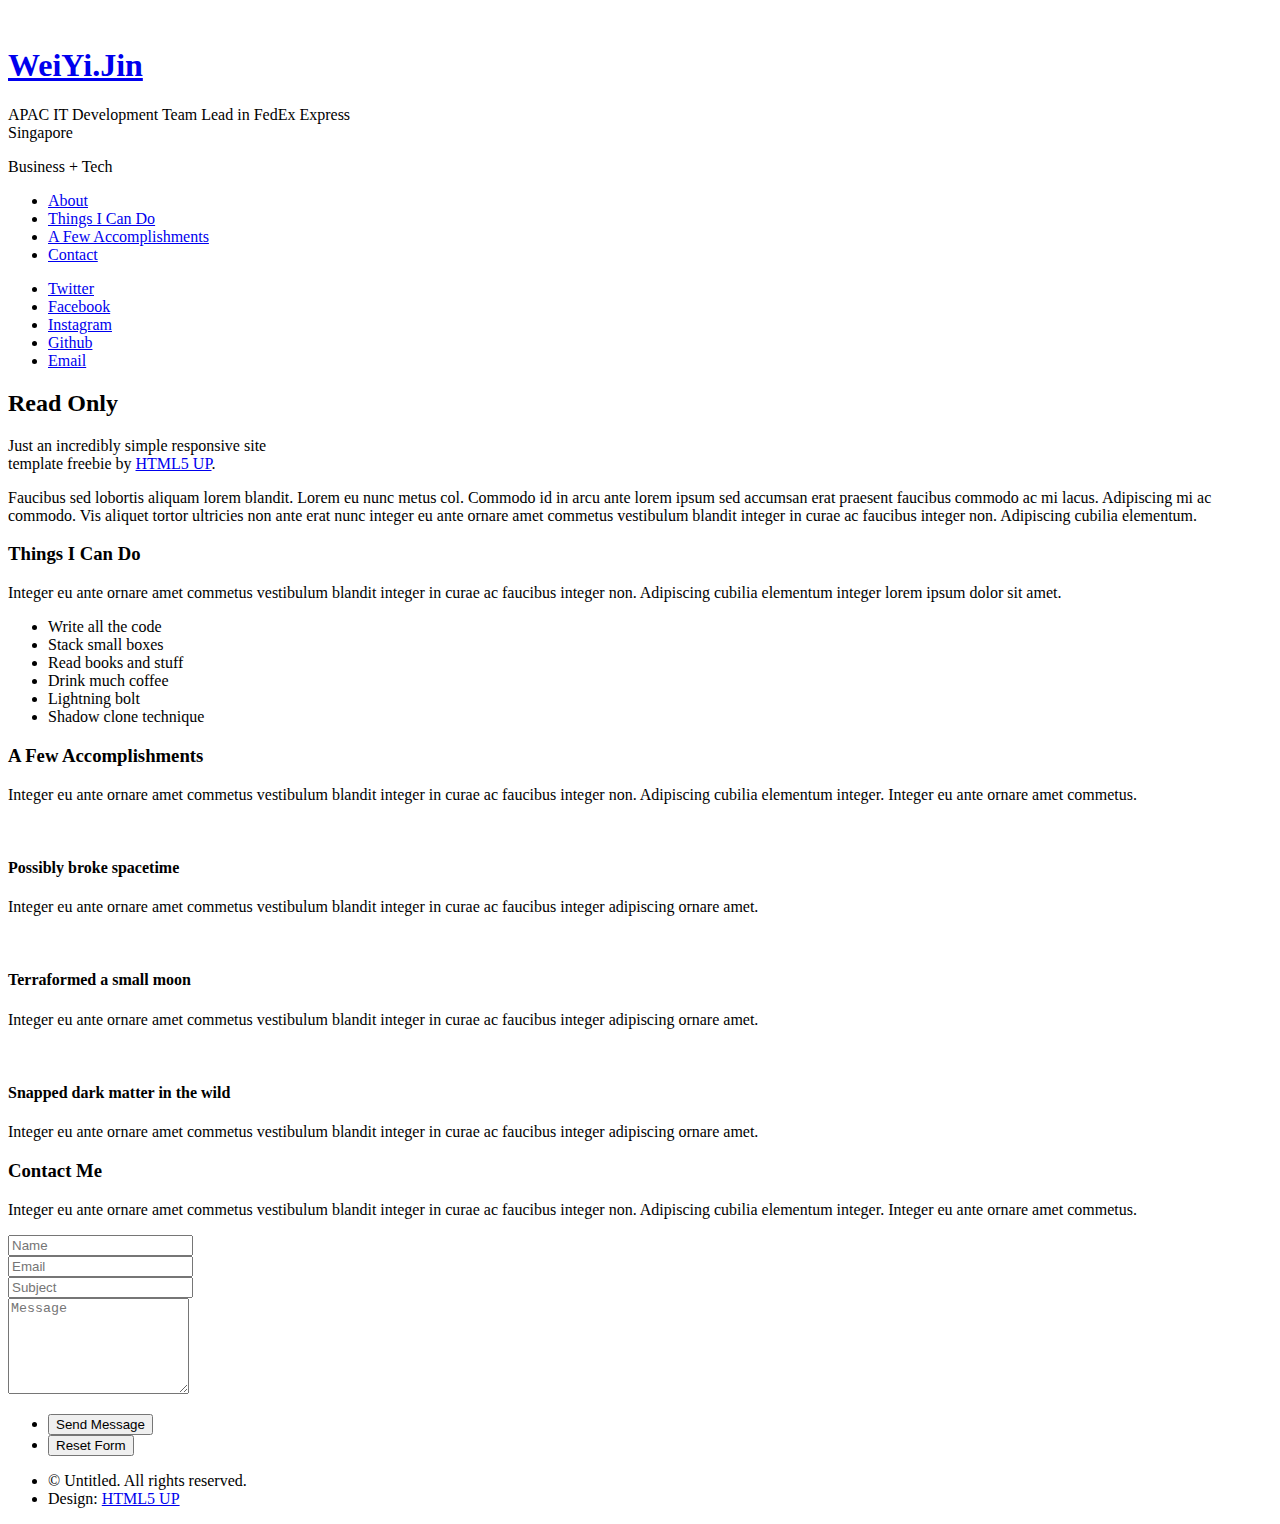
==== index.html @ a60b7b6d "update" ====
<!DOCTYPE HTML>
<!--
	Read Only by HTML5 UP
	html5up.net | @n33co
	Free for personal and commercial use under the CCA 3.0 license (html5up.net/license)
-->
<html>
	<head>
		<title>Read Only by HTML5 UP</title>
		<meta http-equiv="content-type" content="text/html; charset=utf-8" />
		<meta name="description" content="" />
		<meta name="keywords" content="" />
		<!--[if lte IE 8]><script src="css/ie/html5shiv.js"></script><![endif]-->
		<script src="js/jquery.min.js"></script>
		<script src="js/jquery.scrollzer.min.js"></script>
		<script src="js/jquery.scrolly.min.js"></script>
		<script src="js/skel.min.js"></script>
		<script src="js/skel-layers.min.js"></script>
		<script src="js/init.js"></script>
		<noscript>
			 <link rel="stylesheet" href="css/animate.css" />
			<link rel="stylesheet" href="css/skel.css" />
			<link rel="stylesheet" href="css/style.css" />
			<link rel="stylesheet" href="css/style-xlarge.css" />
			 
		</noscript>
		<!--[if lte IE 8]><link rel="stylesheet" href="css/ie/v8.css" /><![endif]-->
	</head>
	<body>
		<div id="wrapper">

			<!-- Header -->
				<section id="header" class="skel-layers-fixed">
					<header>
						<span class="image avatar"><img src="images/avatar.jpg" alt="" /></span>
						<h1 id="logo"><a href="#">WeiYi.Jin</a></h1>
						<p>APAC IT Development Team Lead in FedEx Express<br />
						Singapore</p>
						<p>Business + Tech </p>
					</header>
					<nav id="nav">
						<ul>
							<li><a href="#one" class="active">About</a></li>
							<li><a href="#two">Things I Can Do</a></li>
							<li><a href="#three">A Few Accomplishments</a></li>
							<li><a href="#four">Contact</a></li>
						</ul>
					</nav>
					<footer>
						<ul class="icons">
							<li><a href="#" class="icon fa-twitter"><span class="label">Twitter</span></a></li>
							<li><a href="#" class="icon fa-facebook"><span class="label">Facebook</span></a></li>
							<li><a href="#" class="icon fa-instagram"><span class="label">Instagram</span></a></li>
							<li><a href="#" class="icon fa-github"><span class="label">Github</span></a></li>
							<li><a href="#" class="icon fa-envelope"><span class="label">Email</span></a></li>
						</ul>
					</footer>
				</section>

			<!-- Main -->
				<div id="main">

					<!-- One -->
						<section id="one" class="fadeInUp animated ">
							<div class="container">
								<header class="major">
									<h2 >Read Only</h2>
									<p>Just an incredibly simple responsive site<br />
									template freebie by <a href="http://html5up.net">HTML5 UP</a>.</p>
								</header>
								<p>Faucibus sed lobortis aliquam lorem blandit. Lorem eu nunc metus col. Commodo id in arcu ante lorem ipsum sed accumsan erat praesent faucibus commodo ac mi lacus. Adipiscing mi ac commodo. Vis aliquet tortor ultricies non ante erat nunc integer eu ante ornare amet commetus vestibulum blandit integer in curae ac faucibus integer non. Adipiscing cubilia elementum.</p>
							</div>
						</section>

					<!-- Two -->
						<section id="two">
							<div class="container">
								<h3>Things I Can Do</h3>
								<p>Integer eu ante ornare amet commetus vestibulum blandit integer in curae ac faucibus integer non. Adipiscing cubilia elementum integer lorem ipsum dolor sit amet.</p>
								<ul class="feature-icons">
									<li class="fa-code">Write all the code</li>
									<li class="fa-cubes">Stack small boxes</li>
									<li class="fa-book">Read books and stuff</li>
									<li class="fa-coffee">Drink much coffee</li>
									<li class="fa-bolt">Lightning bolt</li>
									<li class="fa-users">Shadow clone technique</li>
								</ul>
							</div>
						</section>

					<!-- Three -->
						<section id="three">
							<div class="container">
								<h3>A Few Accomplishments</h3>
								<p>Integer eu ante ornare amet commetus vestibulum blandit integer in curae ac faucibus integer non. Adipiscing cubilia elementum integer. Integer eu ante ornare amet commetus.</p>
								<div class="features">
									<article>
										<a href="#" class="image"><img src="images/pic01.jpg" alt="" /></a>
										<div class="inner">
											<h4>Possibly broke spacetime</h4>
											<p>Integer eu ante ornare amet commetus vestibulum blandit integer in curae ac faucibus integer adipiscing ornare amet.</p>
										</div>
									</article>
									<article>
										<a href="#" class="image"><img src="images/pic02.jpg" alt="" /></a>
										<div class="inner">
											<h4>Terraformed a small moon</h4>
											<p>Integer eu ante ornare amet commetus vestibulum blandit integer in curae ac faucibus integer adipiscing ornare amet.</p>
										</div>
									</article>
									<article>
										<a href="#" class="image"><img src="images/pic03.jpg" alt="" /></a>
										<div class="inner">
											<h4>Snapped dark matter in the wild</h4>
											<p>Integer eu ante ornare amet commetus vestibulum blandit integer in curae ac faucibus integer adipiscing ornare amet.</p>
										</div>
									</article>
								</div>
							</div>
						</section>

					<!-- Four -->
						<section id="four">
							<div class="container">
								<h3>Contact Me</h3>
								<p>Integer eu ante ornare amet commetus vestibulum blandit integer in curae ac faucibus integer non. Adipiscing cubilia elementum integer. Integer eu ante ornare amet commetus.</p>
								<form method="post" action="#">
									<div class="row uniform">
										<div class="6u 12u(xsmall)"><input type="text" name="name" id="name" placeholder="Name" /></div>
										<div class="6u 12u(xsmall)"><input type="email" name="email" id="email" placeholder="Email" /></div>
									</div>
									<div class="row uniform">
										<div class="12u"><input type="text" name="subject" id="subject" placeholder="Subject" /></div>
									</div>
									<div class="row uniform">
										<div class="12u"><textarea name="message" id="message" placeholder="Message" rows="6"></textarea></div>
									</div>
									<div class="row uniform">
										<div class="12u">
											<ul class="actions">
												<li><input type="submit" class="special" value="Send Message" /></li>
												<li><input type="reset" value="Reset Form" /></li>
											</ul>
										</div>
									</div>
								</form>
							</div>
						</section>

					<!-- Five -->
					<!--
						<section id="five">
							<div class="container">
								<h3>Elements</h3>

								<section>
									<h4>Text</h4>
									<p>This is <b>bold</b> and this is <strong>strong</strong>. This is <i>italic</i> and this is <em>emphasized</em>.
									This is <sup>superscript</sup> text and this is <sub>subscript</sub> text.
									This is <u>underlined</u> and this is code: <code>for (;;) { ... }</code>. Finally, <a href="#">this is a link</a>.</p>
									<hr />
									<header>
										<h4>Heading with a Subtitle</h4>
										<p>Lorem ipsum dolor sit amet nullam id egestas urna aliquam</p>
									</header>
									<p>Nunc lacinia ante nunc ac lobortis. Interdum adipiscing gravida odio porttitor sem non mi integer non faucibus ornare mi ut ante amet placerat aliquet. Volutpat eu sed ante lacinia sapien lorem accumsan varius montes viverra nibh in adipiscing blandit tempus accumsan.</p>
									<header>
										<h5>Heading with a Subtitle</h5>
										<p>Lorem ipsum dolor sit amet nullam id egestas urna aliquam</p>
									</header>
									<p>Nunc lacinia ante nunc ac lobortis. Interdum adipiscing gravida odio porttitor sem non mi integer non faucibus ornare mi ut ante amet placerat aliquet. Volutpat eu sed ante lacinia sapien lorem accumsan varius montes viverra nibh in adipiscing blandit tempus accumsan.</p>
									<hr />
									<h2>Heading Level 2</h2>
									<h3>Heading Level 3</h3>
									<h4>Heading Level 4</h4>
									<h5>Heading Level 5</h5>
									<h6>Heading Level 6</h6>
									<hr />
									<h5>Blockquote</h5>
									<blockquote>Fringilla nisl. Donec accumsan interdum nisi, quis tincidunt felis sagittis eget tempus euismod. Vestibulum ante ipsum primis in faucibus vestibulum. Blandit adipiscing eu felis iaculis volutpat ac adipiscing accumsan faucibus. Vestibulum ante ipsum primis in faucibus lorem ipsum dolor sit amet nullam adipiscing eu felis.</blockquote>
									<h5>Preformatted</h5>
									<pre><code>i = 0;

while (!deck.isInOrder()) {
    print 'Iteration ' + i;
    deck.shuffle();
    i++;
}

print 'It took ' + i + ' iterations to sort the deck.';</code></pre>
								</section>

								<section>
									<h4>Lists</h4>
									<div class="row">
										<div class="6u 12u(xsmall)">
											<h5>Unordered</h5>
											<ul>
												<li>Dolor pulvinar etiam magna etiam.</li>
												<li>Sagittis adipiscing lorem eleifend.</li>
												<li>Felis enim feugiat dolore viverra.</li>
											</ul>
											<h5>Alternate</h5>
											<ul class="alt">
												<li>Dolor pulvinar etiam magna etiam.</li>
												<li>Sagittis adipiscing lorem eleifend.</li>
												<li>Felis enim feugiat dolore viverra.</li>
											</ul>
										</div>
										<div class="6u 12u(xsmall)">
											<h5>Ordered</h5>
											<ol>
												<li>Dolor pulvinar etiam magna etiam.</li>
												<li>Etiam vel felis at lorem sed viverra.</li>
												<li>Felis enim feugiat dolore viverra.</li>
												<li>Dolor pulvinar etiam magna etiam.</li>
												<li>Etiam vel felis at lorem sed viverra.</li>
												<li>Felis enim feugiat dolore viverra.</li>
											</ol>
											<h5>Icons</h5>
											<ul class="icons">
												<li><a href="#" class="icon fa-twitter"><span class="label">Twitter</span></a></li>
												<li><a href="#" class="icon fa-facebook"><span class="label">Facebook</span></a></li>
												<li><a href="#" class="icon fa-instagram"><span class="label">Instagram</span></a></li>
												<li><a href="#" class="icon fa-github"><span class="label">Github</span></a></li>
												<li><a href="#" class="icon fa-dribbble"><span class="label">Dribbble</span></a></li>
												<li><a href="#" class="icon fa-tumblr"><span class="label">Tumblr</span></a></li>
											</ul>
										</div>
									</div>
									<h5>Actions</h5>
									<ul class="actions">
										<li><a href="#" class="button special">Default</a></li>
										<li><a href="#" class="button">Default</a></li>
										<li><a href="#" class="button alt">Default</a></li>
									</ul>
									<ul class="actions small">
										<li><a href="#" class="button special small">Small</a></li>
										<li><a href="#" class="button small">Small</a></li>
										<li><a href="#" class="button alt small">Small</a></li>
									</ul>
									<div class="row">
										<div class="3u 6u(medium) 12u$(xsmall)">
											<ul class="actions vertical">
												<li><a href="#" class="button special">Default</a></li>
												<li><a href="#" class="button">Default</a></li>
												<li><a href="#" class="button alt">Default</a></li>
											</ul>
										</div>
										<div class="3u 6u$(medium) 12u$(xsmall)">
											<ul class="actions vertical small">
												<li><a href="#" class="button special small">Small</a></li>
												<li><a href="#" class="button small">Small</a></li>
												<li><a href="#" class="button alt small">Small</a></li>
											</ul>
										</div>
										<div class="3u 6u(medium) 12u$(xsmall)">
											<ul class="actions vertical">
												<li><a href="#" class="button special fit">Default</a></li>
												<li><a href="#" class="button fit">Default</a></li>
												<li><a href="#" class="button alt fit">Default</a></li>
											</ul>
										</div>
										<div class="3u 6u$(medium) 12u$(xsmall)">
											<ul class="actions vertical small">
												<li><a href="#" class="button special small fit">Small</a></li>
												<li><a href="#" class="button small fit">Small</a></li>
												<li><a href="#" class="button alt small fit">Small</a></li>
											</ul>
										</div>
									</div>
								</section>

								<section>
									<h4>Table</h4>
									<h5>Default</h5>
									<div class="table-wrapper">
										<table>
											<thead>
												<tr>
													<th>Name</th>
													<th>Description</th>
													<th>Price</th>
												</tr>
											</thead>
											<tbody>
												<tr>
													<td>Item One</td>
													<td>Ante turpis integer aliquet porttitor.</td>
													<td>29.99</td>
												</tr>
												<tr>
													<td>Item Two</td>
													<td>Vis ac commodo adipiscing arcu aliquet.</td>
													<td>19.99</td>
												</tr>
												<tr>
													<td>Item Three</td>
													<td> Morbi faucibus arcu accumsan lorem.</td>
													<td>29.99</td>
												</tr>
												<tr>
													<td>Item Four</td>
													<td>Vitae integer tempus condimentum.</td>
													<td>19.99</td>
												</tr>
												<tr>
													<td>Item Five</td>
													<td>Ante turpis integer aliquet porttitor.</td>
													<td>29.99</td>
												</tr>
											</tbody>
											<tfoot>
												<tr>
													<td colspan="2"></td>
													<td>100.00</td>
												</tr>
											</tfoot>
										</table>
									</div>

									<h5>Alternate</h5>
									<div class="table-wrapper">
										<table class="alt">
											<thead>
												<tr>
													<th>Name</th>
													<th>Description</th>
													<th>Price</th>
												</tr>
											</thead>
											<tbody>
												<tr>
													<td>Item One</td>
													<td>Ante turpis integer aliquet porttitor.</td>
													<td>29.99</td>
												</tr>
												<tr>
													<td>Item Two</td>
													<td>Vis ac commodo adipiscing arcu aliquet.</td>
													<td>19.99</td>
												</tr>
												<tr>
													<td>Item Three</td>
													<td> Morbi faucibus arcu accumsan lorem.</td>
													<td>29.99</td>
												</tr>
												<tr>
													<td>Item Four</td>
													<td>Vitae integer tempus condimentum.</td>
													<td>19.99</td>
												</tr>
												<tr>
													<td>Item Five</td>
													<td>Ante turpis integer aliquet porttitor.</td>
													<td>29.99</td>
												</tr>
											</tbody>
											<tfoot>
												<tr>
													<td colspan="2"></td>
													<td>100.00</td>
												</tr>
											</tfoot>
										</table>
									</div>
								</section>

								<section>
									<h4>Buttons</h4>
									<ul class="actions">
										<li><a href="#" class="button special">Special</a></li>
										<li><a href="#" class="button">Default</a></li>
										<li><a href="#" class="button alt">Alternate</a></li>
									</ul>
									<ul class="actions">
										<li><a href="#" class="button special big">Big</a></li>
										<li><a href="#" class="button">Default</a></li>
										<li><a href="#" class="button alt small">Small</a></li>
									</ul>
									<ul class="actions fit">
										<li><a href="#" class="button special fit">Fit</a></li>
										<li><a href="#" class="button fit">Fit</a></li>
										<li><a href="#" class="button alt fit">Fit</a></li>
									</ul>
									<ul class="actions fit small">
										<li><a href="#" class="button special fit small">Fit + Small</a></li>
										<li><a href="#" class="button fit small">Fit + Small</a></li>
										<li><a href="#" class="button alt fit small">Fit + Small</a></li>
									</ul>
									<ul class="actions">
										<li><a href="#" class="button special icon fa-download">Icon</a></li>
										<li><a href="#" class="button icon fa-download">Icon</a></li>
										<li><a href="#" class="button alt icon fa-check">Icon</a></li>
									</ul>
									<ul class="actions">
										<li><span class="button special disabled">Special</span></li>
										<li><span class="button disabled">Default</span></li>
										<li><span class="button alt disabled">Alternate</span></li>
									</ul>
								</section>

								<section>
									<h4>Form</h4>
									<form method="post" action="#">
										<div class="row uniform">
											<div class="6u 12u(xsmall)">
												<input type="text" name="demo-name" id="demo-name" value="" placeholder="Name" />
											</div>
											<div class="6u 12u(xsmall)">
												<input type="email" name="demo-email" id="demo-email" value="" placeholder="Email" />
											</div>
										</div>
										<div class="row uniform">
											<div class="12u">
												<div class="select-wrapper">
													<select name="demo-category" id="demo-category">
														<option value="">- Category -</option>
														<option value="1">Manufacturing</option>
														<option value="1">Shipping</option>
														<option value="1">Administration</option>
														<option value="1">Human Resources</option>
													</select>
												</div>
											</div>
										</div>
										<div class="row uniform">
											<div class="4u 12u(medium)">
												<input type="radio" id="demo-priority-low" name="demo-priority" checked>
												<label for="demo-priority-low">Low Priority</label>
											</div>
											<div class="4u 12u(medium)">
												<input type="radio" id="demo-priority-normal" name="demo-priority">
												<label for="demo-priority-normal">Normal Priority</label>
											</div>
											<div class="4u 12u(medium)">
												<input type="radio" id="demo-priority-high" name="demo-priority">
												<label for="demo-priority-high">High Priority</label>
											</div>
										</div>
										<div class="row uniform">
											<div class="6u 12u(medium)">
												<input type="checkbox" id="demo-copy" name="demo-copy">
												<label for="demo-copy">Email me a copy of this message</label>
											</div>
											<div class="6u 12u(medium)">
												<input type="checkbox" id="demo-human" name="demo-human" checked>
												<label for="demo-human">I am a human and not a robot</label>
											</div>
										</div>
										<div class="row uniform">
											<div class="12u">
												<textarea name="demo-message" id="demo-message" placeholder="Enter your message" rows="6"></textarea>
											</div>
										</div>
										<div class="row uniform">
											<div class="12u">
												<ul class="actions">
													<li><input type="submit" value="Send Message" /></li>
													<li><input type="reset" value="Reset" class="alt" /></li>
												</ul>
											</div>
										</div>
									</form>
								</section>

								<section>
									<h4>Image</h4>
									<h5>Fit</h5>
									<span class="image fit"><img  src="images/banner.jpg" alt="" /></span>
									<div class="box alt">
										<div class="row 50% uniform">
											<div class="4u"><span class="image fit"><img src="images/pic01.jpg" alt="" /></span></div>
											<div class="4u"><span class="image fit"><img src="images/pic02.jpg" alt="" /></span></div>
											<div class="4u"><span class="image fit"><img src="images/pic03.jpg" alt="" /></span></div>
										</div>
										<div class="row 50% uniform">
											<div class="4u"><span class="image fit"><img src="images/pic02.jpg" alt="" /></span></div>
											<div class="4u"><span class="image fit"><img src="images/pic03.jpg" alt="" /></span></div>
											<div class="4u"><span class="image fit"><img src="images/pic01.jpg" alt="" /></span></div>
										</div>
										<div class="row 50% uniform">
											<div class="4u"><span class="image fit"><img src="images/pic03.jpg" alt="" /></span></div>
											<div class="4u"><span class="image fit"><img src="images/pic01.jpg" alt="" /></span></div>
											<div class="4u"><span class="image fit"><img src="images/pic02.jpg" alt="" /></span></div>
										</div>
									</div>
									<h5>Left &amp; Right</h5>
									<p><span class="image left"><img src="images/avatar.jpg" alt="" /></span>Fringilla nisl. Donec accumsan interdum nisi, quis tincidunt felis sagittis eget. tempus euismod. Vestibulum ante ipsum primis in faucibus vestibulum. Blandit adipiscing eu felis iaculis volutpat ac adipiscing accumsan eu faucibus. Integer ac pellentesque praesent tincidunt felis sagittis eget. tempus euismod. Vestibulum ante ipsum primis in faucibus vestibulum. Blandit adipiscing eu felis iaculis volutpat ac adipiscing accumsan eu faucibus. Integer ac pellentesque praesent. Donec accumsan interdum nisi, quis tincidunt felis sagittis eget. tempus euismod. Vestibulum ante ipsum primis in faucibus vestibulum. Blandit adipiscing eu felis iaculis volutpat ac adipiscing accumsan eu faucibus. Integer ac pellentesque praesent tincidunt felis sagittis eget. tempus euismod. Vestibulum ante ipsum primis in faucibus vestibulum. Blandit adipiscing eu felis iaculis volutpat ac adipiscing accumsan eu faucibus. Integer ac pellentesque praesent.</p>
									<p><span class="image right"><img src="images/avatar.jpg" alt="" /></span>Fringilla nisl. Donec accumsan interdum nisi, quis tincidunt felis sagittis eget. tempus euismod. Vestibulum ante ipsum primis in faucibus vestibulum. Blandit adipiscing eu felis iaculis volutpat ac adipiscing accumsan eu faucibus. Integer ac pellentesque praesent tincidunt felis sagittis eget. tempus euismod. Vestibulum ante ipsum primis in faucibus vestibulum. Blandit adipiscing eu felis iaculis volutpat ac adipiscing accumsan eu faucibus. Integer ac pellentesque praesent. Donec accumsan interdum nisi, quis tincidunt felis sagittis eget. tempus euismod. Vestibulum ante ipsum primis in faucibus vestibulum. Blandit adipiscing eu felis iaculis volutpat ac adipiscing accumsan eu faucibus. Integer ac pellentesque praesent tincidunt felis sagittis eget. tempus euismod. Vestibulum ante ipsum primis in faucibus vestibulum. Blandit adipiscing eu felis iaculis volutpat ac adipiscing accumsan eu faucibus. Integer ac pellentesque praesent.</p>
								</section>

							</div>
						</section>
					-->

				</div>

			<!-- Footer -->
				<section id="footer">
					<div class="container">
						<ul class="copyright">
							<li>&copy; Untitled. All rights reserved.</li><li>Design: <a href="http://html5up.net">HTML5 UP</a></li>
						</ul>
					</div>
				</section>

		</div>
	</body>
</html>
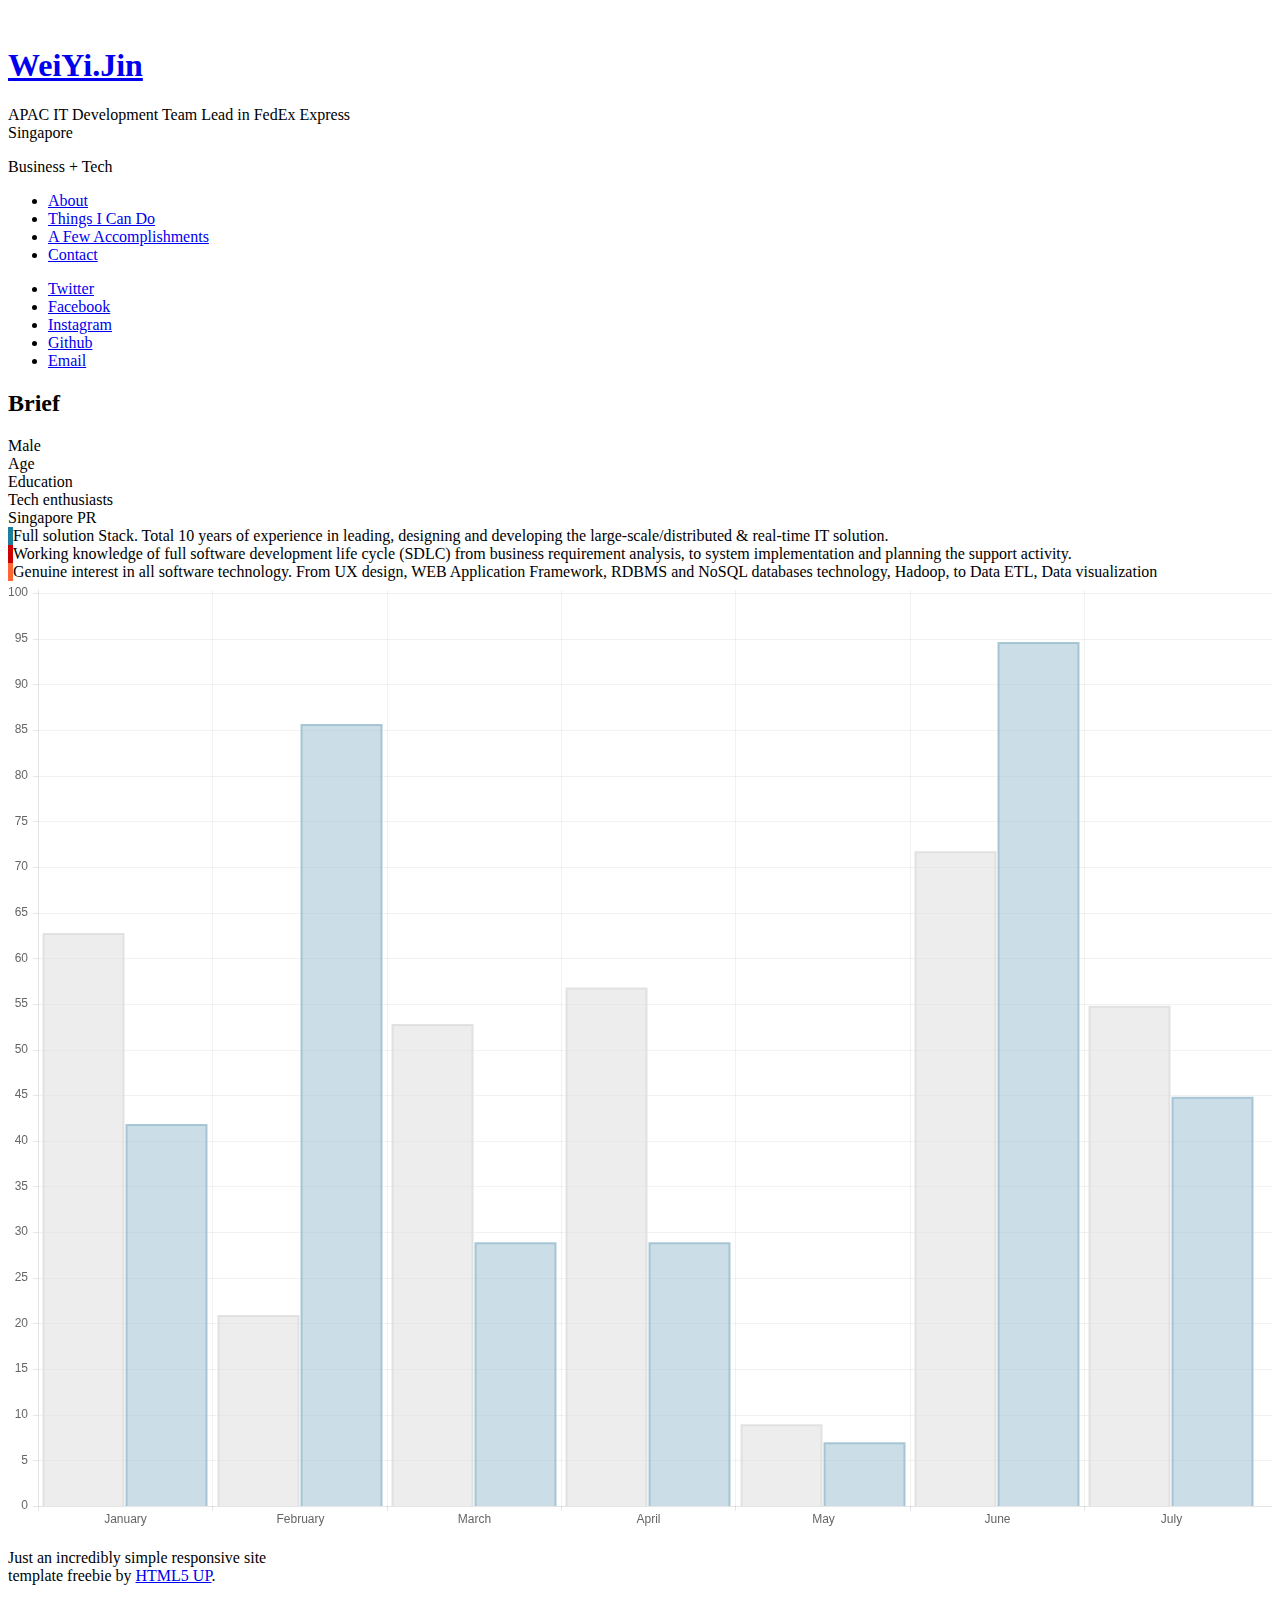
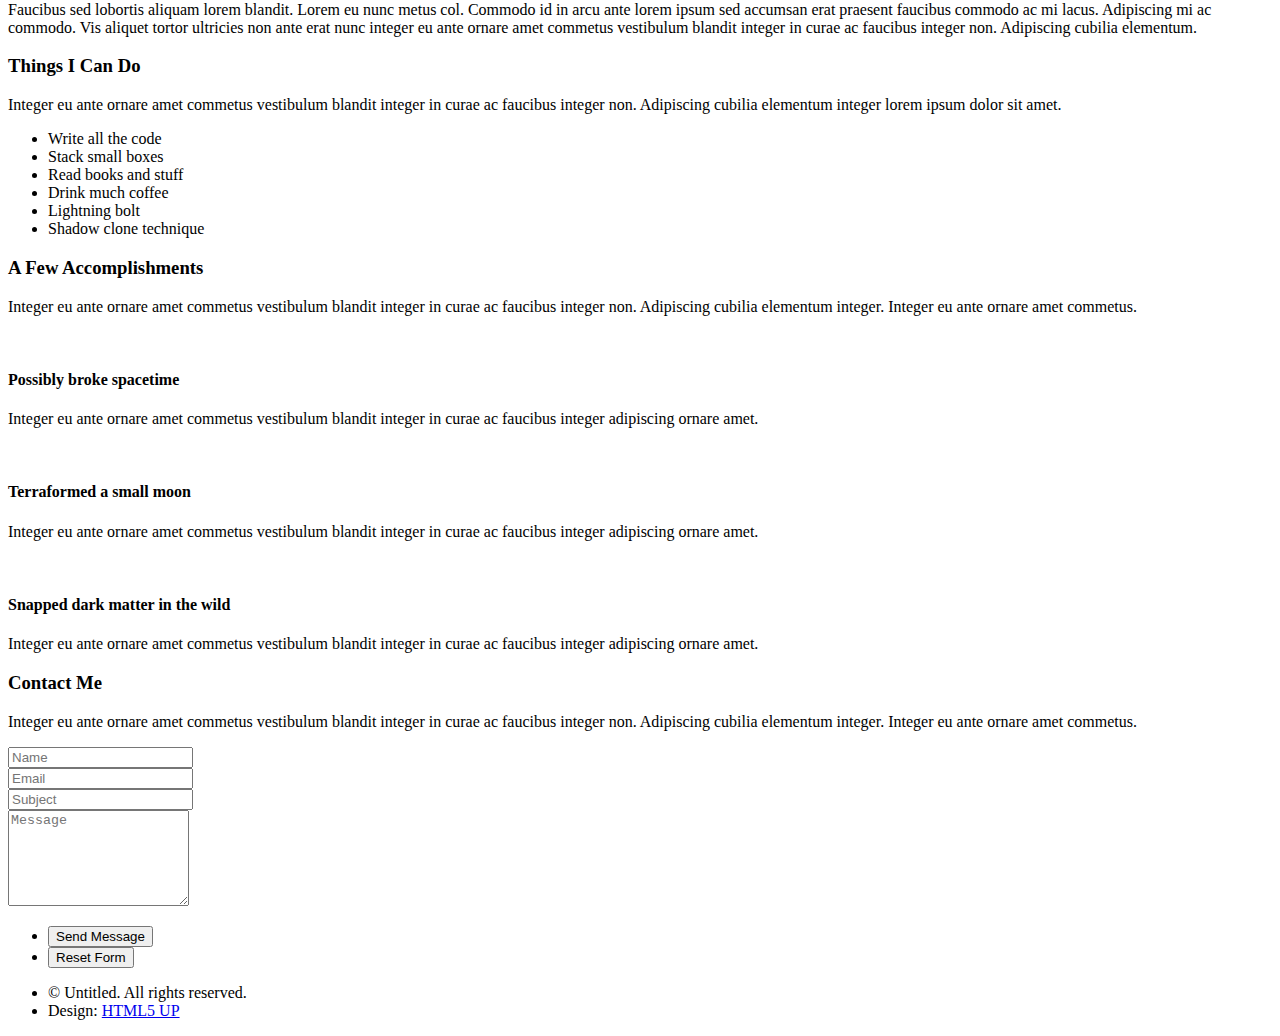
==== commit b6255f21: "commit" ====
--- a/index.html
+++ b/index.html
@@ -6,7 +6,7 @@
 -->
 <html>
 	<head>
-		<title>Read Only by HTML5 UP</title>
+		<title>WeiYi Jin</title>
 		<meta http-equiv="content-type" content="text/html; charset=utf-8" />
 		<meta name="description" content="" />
 		<meta name="keywords" content="" />
@@ -17,8 +17,12 @@
 		<script src="js/skel.min.js"></script>
 		<script src="js/skel-layers.min.js"></script>
 		<script src="js/init.js"></script>
+		<script src="js/Chart.js"></script>
+		<link rel="stylesheet" href="css/animate.min.css">
+		<link rel="stylesheet" href="css/cust.css">
+		
 		<noscript>
-			 <link rel="stylesheet" href="css/animate.css" />
+			 
 			<link rel="stylesheet" href="css/skel.css" />
 			<link rel="stylesheet" href="css/style.css" />
 			<link rel="stylesheet" href="css/style-xlarge.css" />
@@ -58,13 +62,38 @@
 				</section>
 
 			<!-- Main -->
+			
 				<div id="main">
 
 					<!-- One -->
-						<section id="one" class="fadeInUp animated ">
+						<section id="one" >
 							<div class="container">
 								<header class="major">
-									<h2 >Read Only</h2>
+								
+									<h2 >Brief</h2>
+									<div> 
+									<div class="row ">
+									<div class="3u 12u(xsmall) ">Male</div>
+									<div class="3u 12u(xsmall) ">Age</div>
+									<div class="3u 12u(xsmall) ">Education</div>
+									<div class="3u 12u(xsmall) ">Tech enthusiasts  </div>
+									<div class="3u 12u(xsmall) ">Singapore PR</div>
+									
+									</div>
+									<div class="row ">
+										<div class="4u 12u(xsmall) bs-callout-info">
+										Full solution Stack. Total 10 years of experience in leading, designing and developing the large-scale/distributed & real-time IT solution.
+										</div>
+										
+										<div class="4u 12u(xsmall) bs-callout-red">
+										Working knowledge of full software development life cycle (SDLC) from business requirement analysis, to system implementation and planning the support activity.
+										</div>
+										<div class="4u 12u(xsmall) bs-callout-green">
+										Genuine interest in all software technology. From UX design, WEB Application Framework, RDBMS and NoSQL databases technology, Hadoop, to Data ETL, Data visualization 
+										</div>
+									</div>
+			<canvas id="canvas" height="450" width="600"></canvas>
+			</div>
 									<p>Just an incredibly simple responsive site<br />
 									template freebie by <a href="http://html5up.net">HTML5 UP</a>.</p>
 								</header>
@@ -464,10 +493,11 @@
 									</form>
 								</section>
 
-								<section>
+								<section >
 									<h4>Image</h4>
-									<h5>Fit</h5>
-									<span class="image fit"><img  src="images/banner.jpg" alt="" /></span>
+									<h5>Fit</h5> 
+									<span class=" fadeInDown animated image fit "><img  src="images/banner.jpg" alt="" /></span>
+									
 									<div class="box alt">
 										<div class="row 50% uniform">
 											<div class="4u"><span class="image fit"><img src="images/pic01.jpg" alt="" /></span></div>
@@ -506,5 +536,34 @@
 				</section>
 
 		</div>
+		<script>
+	var randomScalingFactor = function(){ return Math.round(Math.random()*100)};
+	var barChartData = {
+		labels : ["January","February","March","April","May","June","July"],
+		datasets : [
+			{
+				fillColor : "rgba(220,220,220,0.5)",
+				strokeColor : "rgba(220,220,220,0.8)",
+				highlightFill: "rgba(220,220,220,0.75)",
+				highlightStroke: "rgba(220,220,220,1)",
+				data : [randomScalingFactor(),randomScalingFactor(),randomScalingFactor(),randomScalingFactor(),randomScalingFactor(),randomScalingFactor(),randomScalingFactor()]
+			},
+			{
+				fillColor : "rgba(151,187,205,0.5)",
+				strokeColor : "rgba(151,187,205,0.8)",
+				highlightFill : "rgba(151,187,205,0.75)",
+				highlightStroke : "rgba(151,187,205,1)",
+				data : [randomScalingFactor(),randomScalingFactor(),randomScalingFactor(),randomScalingFactor(),randomScalingFactor(),randomScalingFactor(),randomScalingFactor()]
+			}
+		]
+	}
+	window.onload = function(){
+		var ctx = document.getElementById("canvas").getContext("2d");
+		window.myBar = new Chart(ctx).Bar(barChartData, {
+			responsive : true
+		});
+	}
+	</script>
+		
 	</body>
 </html>--- a/css/cust.css
+++ b/css/cust.css
@@ -0,0 +1,58 @@
+.bs-callout-info {
+    border-left: 5px solid #1b809e !important;
+}
+
+.bs-callout-orange {
+    border-left: 5px solid #FF6633 !important;
+}
+
+.bs-callout-green {
+    border-left: 5px solid #FF6633 !important;
+}
+
+.bs-callout-red {
+    border-left: 5px solid #CC0000 !important;
+}
+
+.bs-callout-yellow {
+    border-left: 5px solid #FFCC00 !important;
+}
+
+
+.bs-callout-purple {
+    border-left: 5px solid #993399 !important;
+}
+
+
+.bs-callout-pink {
+    border-left: 5px solid #CC6699 !important;
+}
+
+
+.bs-callout-009999 {
+    border-left: 5px solid #009999 !important;
+}
+
+
+.bs-callout-CCCCFF {
+    border-left: 5px solid #CCCCFF !important;
+}
+
+.bs-callout-gray {
+    border-left: 5px solid #6D6D6D !important;
+}
+
+.bs-callout {
+    -moz-border-bottom-colors: none;
+    -moz-border-left-colors: none;
+    -moz-border-right-colors: none;
+    -moz-border-top-colors: none;
+    border-color: #08AAAA;
+    border-image: none;
+    border-radius: 1px;
+    border-style: solid;
+    border-width: 0px 0px 1px 0px;
+    margin: 0px 0;
+    padding: 6px;
+    text-align:left;
+}--- a/css/skel.css
+++ b/css/skel.css
@@ -0,0 +1,3431 @@
+/* Resets (http://meyerweb.com/eric/tools/css/reset/ | v2.0 | 20110126 | License: none (public domain)) */
+
+	html,body,div,span,applet,object,iframe,h1,h2,h3,h4,h5,h6,p,blockquote,pre,a,abbr,acronym,address,big,cite,code,del,dfn,em,img,ins,kbd,q,s,samp,small,strike,strong,sub,sup,tt,var,b,u,i,center,dl,dt,dd,ol,ul,li,fieldset,form,label,legend,table,caption,tbody,tfoot,thead,tr,th,td,article,aside,canvas,details,embed,figure,figcaption,footer,header,hgroup,menu,nav,output,ruby,section,summary,time,mark,audio,video{margin:0;padding:0;border:0;font-size:100%;font:inherit;vertical-align:baseline;}article,aside,details,figcaption,figure,footer,header,hgroup,menu,nav,section{display:block;}body{line-height:1;}ol,ul{list-style:none;}blockquote,q{quotes:none;}blockquote:before,blockquote:after,q:before,q:after{content:'';content:none;}table{border-collapse:collapse;border-spacing:0;}body{-webkit-text-size-adjust:none}
+
+/* Box Model */
+
+	*, *:before, *:after {
+		-moz-box-sizing: border-box;
+		-webkit-box-sizing: border-box;
+		box-sizing: border-box;
+	}
+
+/* Container */
+
+	.container {
+		margin-left: auto;
+		margin-right: auto;
+
+		/* width: (containers) */
+		width: 45em;
+	}
+
+	/* Modifiers */
+
+		/* 125% */
+			.container.\31 25\25 {
+				width: 100%;
+
+				/* max-width: (containers * 1.25) */
+				max-width: 56.25em;
+
+				/* min-width: (containers) */
+				min-width: 45em;
+			}
+
+		/* 75% */
+			.container.\37 5\25 {
+
+				/* width: (containers * 0.75) */
+				width: 33.75em;
+
+			}
+
+		/* 50% */
+			.container.\35 0\25 {
+
+				/* width: (containers * 0.50) */
+				width: 22.5em;
+
+			}
+
+		/* 25% */
+			.container.\32 5\25 {
+
+				/* width: (containers * 0.25) */
+				width: 11.25em;
+
+			}
+
+/* Grid */
+
+	.row {
+		border-bottom: solid 1px transparent;
+	}
+
+	.row > * {
+		float: left;
+	}
+
+	.row:after, .row:before {
+		content: '';
+		display: block;
+		clear: both;
+		height: 0;
+	}
+
+	.row.uniform > * > :first-child {
+		margin-top: 0;
+	}
+
+	.row.uniform > * > :last-child {
+		margin-bottom: 0;
+	}
+
+	/* Gutters */
+
+		/* Normal */
+
+			.row > * {
+				/* padding: (gutters.horizontal) 0 0 (gutters.vertical) */
+				padding: 0 0 0 2em;
+			}
+
+			.row {
+				/* margin: -(gutters.horizontal) 0 -1px -(gutters.vertical) */
+				margin: 0 0 -1px -2em;
+			}
+
+			.row.uniform > * {
+				/* padding: (gutters.vertical) 0 0 (gutters.vertical) */
+				padding: 2em 0 0 2em;
+			}
+
+			.row.uniform {
+				/* margin: -(gutters.vertical) 0 -1px -(gutters.vertical) */
+				margin: -2em 0 -1px -2em;
+			}
+
+		/* 200% */
+
+			.row.\32 00\25 > * {
+				/* padding: (gutters.horizontal) 0 0 (gutters.vertical) */
+				padding: 0 0 0 4em;
+			}
+
+			.row.\32 00\25 {
+				/* margin: -(gutters.horizontal) 0 -1px -(gutters.vertical) */
+				margin: 0 0 -1px -4em;
+			}
+
+			.row.uniform.\32 00\25 > * {
+				/* padding: (gutters.vertical) 0 0 (gutters.vertical) */
+				padding: 4em 0 0 4em;
+			}
+
+			.row.uniform.\32 00\25 {
+				/* margin: -(gutters.vertical) 0 -1px -(gutters.vertical) */
+				margin: -4em 0 -1px -4em;
+			}
+
+		/* 150% */
+
+			.row.\31 50\25 > * {
+				/* padding: (gutters.horizontal) 0 0 (gutters.vertical) */
+				padding: 0 0 0 1.5em;
+			}
+
+			.row.\31 50\25 {
+				/* margin: -(gutters.horizontal) 0 -1px -(gutters.vertical) */
+				margin: 0 0 -1px -1.5em;
+			}
+
+			.row.uniform.\31 50\25 > * {
+				/* padding: (gutters.vertical) 0 0 (gutters.vertical) */
+				padding: 1.5em 0 0 1.5em;
+			}
+
+			.row.uniform.\31 50\25 {
+				/* margin: -(gutters.vertical) 0 -1px -(gutters.vertical) */
+				margin: -1.5em 0 -1px -1.5em;
+			}
+
+		/* 50% */
+
+			.row.\35 0\25 > * {
+				/* padding: (gutters.horizontal) 0 0 (gutters.vertical) */
+				padding: 0 0 0 1em;
+			}
+
+			.row.\35 0\25 {
+				/* margin: -(gutters.horizontal) 0 -1px -(gutters.vertical) */
+				margin: 0 0 -1px -1em;
+			}
+
+			.row.uniform.\35 0\25 > * {
+				/* padding: (gutters.vertical) 0 0 (gutters.vertical) */
+				padding: 1em 0 0 1em;
+			}
+
+			.row.uniform.\35 0\25 {
+				/* margin: -(gutters.vertical) 0 -1px -(gutters.vertical) */
+				margin: -1em 0 -1px -1em;
+			}
+
+		/* 25% */
+
+			.row.\32 5\25 > * {
+				/* padding: (gutters.horizontal) 0 0 (gutters.vertical) */
+				padding: 0 0 0 0.5em;
+			}
+
+			.row.\32 5\25 {
+				/* margin: -(gutters.horizontal) 0 -1px -(gutters.vertical) */
+				margin: 0 0 -1px -0.5em;
+			}
+
+			.row.uniform.\32 5\25 > * {
+				/* padding: (gutters.vertical) 0 0 (gutters.vertical) */
+				padding: 0.5em 0 0 0.5em;
+			}
+
+			.row.uniform.\32 5\25 {
+				/* margin: -(gutters.vertical) 0 -1px -(gutters.vertical) */
+				margin: -0.5em 0 -1px -0.5em;
+			}
+
+		/* 0% */
+
+			.row.\30 \25 > * {
+				padding: 0;
+			}
+
+			.row.\30 \25 {
+				margin: 0 0 -1px 0;
+			}
+
+	/* Cells */
+
+		.\31 2u, .\31 2u\24 { width: 100%; clear: none; margin-left: 0; }
+		.\31 1u, .\31 1u\24 { width: 91.6666666667%; clear: none; margin-left: 0; }
+		.\31 0u, .\31 0u\24 { width: 83.3333333333%; clear: none; margin-left: 0; }
+		.\39 u, .\39 u\24 { width: 75%; clear: none; margin-left: 0; }
+		.\38 u, .\38 u\24 { width: 66.6666666667%; clear: none; margin-left: 0; }
+		.\37 u, .\37 u\24 { width: 58.3333333333%; clear: none; margin-left: 0; }
+		.\36 u, .\36 u\24 { width: 50%; clear: none; margin-left: 0; }
+		.\35 u, .\35 u\24 { width: 41.6666666667%; clear: none; margin-left: 0; }
+		.\34 u, .\34 u\24 { width: 33.3333333333%; clear: none; margin-left: 0; }
+		.\33 u, .\33 u\24 { width: 25%; clear: none; margin-left: 0; }
+		.\32 u, .\32 u\24 { width: 16.6666666667%; clear: none; margin-left: 0; }
+		.\31 u, .\31 u\24 { width: 8.3333333333%; clear: none; margin-left: 0; }
+
+		.\31 2u\24 + *,
+		.\31 1u\24 + *,
+		.\31 0u\24 + *,
+		.\39 u\24 + *,
+		.\38 u\24 + *,
+		.\37 u\24 + *,
+		.\36 u\24 + *,
+		.\35 u\24 + *,
+		.\34 u\24 + *,
+		.\33 u\24 + *,
+		.\32 u\24 + *,
+		.\31 u\24 + * {
+			clear: left;
+		}
+
+		.\-11u { margin-left: 91.6666666667% }
+		.\-10u { margin-left: 83.3333333333% }
+		.\-9u { margin-left: 75% }
+		.\-8u { margin-left: 66.6666666667% }
+		.\-7u { margin-left: 58.3333333333% }
+		.\-6u { margin-left: 50% }
+		.\-5u { margin-left: 41.6666666667% }
+		.\-4u { margin-left: 33.3333333333% }
+		.\-3u { margin-left: 25% }
+		.\-2u { margin-left: 16.6666666667% }
+		.\-1u { margin-left: 8.3333333333% }
+		
+		
+		
+		@charset "UTF-8";
+
+/*!
+Animate.css - http://daneden.me/animate
+Licensed under the MIT license - http://opensource.org/licenses/MIT
+
+Copyright (c) 2015 Daniel Eden
+*/
+
+.animated {
+  -webkit-animation-duration: 1s;
+  animation-duration: 1s;
+  -webkit-animation-fill-mode: both;
+  animation-fill-mode: both;
+}
+
+.animated.infinite {
+  -webkit-animation-iteration-count: infinite;
+  animation-iteration-count: infinite;
+}
+
+.animated.hinge {
+  -webkit-animation-duration: 2s;
+  animation-duration: 2s;
+}
+
+.animated.bounceIn,
+.animated.bounceOut {
+  -webkit-animation-duration: .75s;
+  animation-duration: .75s;
+}
+
+.animated.flipOutX,
+.animated.flipOutY {
+  -webkit-animation-duration: .75s;
+  animation-duration: .75s;
+}
+
+@-webkit-keyframes bounce {
+  0%, 20%, 53%, 80%, 100% {
+    -webkit-transition-timing-function: cubic-bezier(0.215, 0.610, 0.355, 1.000);
+    transition-timing-function: cubic-bezier(0.215, 0.610, 0.355, 1.000);
+    -webkit-transform: translate3d(0,0,0);
+    transform: translate3d(0,0,0);
+  }
+
+  40%, 43% {
+    -webkit-transition-timing-function: cubic-bezier(0.755, 0.050, 0.855, 0.060);
+    transition-timing-function: cubic-bezier(0.755, 0.050, 0.855, 0.060);
+    -webkit-transform: translate3d(0, -30px, 0);
+    transform: translate3d(0, -30px, 0);
+  }
+
+  70% {
+    -webkit-transition-timing-function: cubic-bezier(0.755, 0.050, 0.855, 0.060);
+    transition-timing-function: cubic-bezier(0.755, 0.050, 0.855, 0.060);
+    -webkit-transform: translate3d(0, -15px, 0);
+    transform: translate3d(0, -15px, 0);
+  }
+
+  90% {
+    -webkit-transform: translate3d(0,-4px,0);
+    transform: translate3d(0,-4px,0);
+  }
+}
+
+@keyframes bounce {
+  0%, 20%, 53%, 80%, 100% {
+    -webkit-transition-timing-function: cubic-bezier(0.215, 0.610, 0.355, 1.000);
+    transition-timing-function: cubic-bezier(0.215, 0.610, 0.355, 1.000);
+    -webkit-transform: translate3d(0,0,0);
+    transform: translate3d(0,0,0);
+  }
+
+  40%, 43% {
+    -webkit-transition-timing-function: cubic-bezier(0.755, 0.050, 0.855, 0.060);
+    transition-timing-function: cubic-bezier(0.755, 0.050, 0.855, 0.060);
+    -webkit-transform: translate3d(0, -30px, 0);
+    transform: translate3d(0, -30px, 0);
+  }
+
+  70% {
+    -webkit-transition-timing-function: cubic-bezier(0.755, 0.050, 0.855, 0.060);
+    transition-timing-function: cubic-bezier(0.755, 0.050, 0.855, 0.060);
+    -webkit-transform: translate3d(0, -15px, 0);
+    transform: translate3d(0, -15px, 0);
+  }
+
+  90% {
+    -webkit-transform: translate3d(0,-4px,0);
+    transform: translate3d(0,-4px,0);
+  }
+}
+
+.bounce {
+  -webkit-animation-name: bounce;
+  animation-name: bounce;
+  -webkit-transform-origin: center bottom;
+  transform-origin: center bottom;
+}
+
+@-webkit-keyframes flash {
+  0%, 50%, 100% {
+    opacity: 1;
+  }
+
+  25%, 75% {
+    opacity: 0;
+  }
+}
+
+@keyframes flash {
+  0%, 50%, 100% {
+    opacity: 1;
+  }
+
+  25%, 75% {
+    opacity: 0;
+  }
+}
+
+.flash {
+  -webkit-animation-name: flash;
+  animation-name: flash;
+}
+
+/* originally authored by Nick Pettit - https://github.com/nickpettit/glide */
+
+@-webkit-keyframes pulse {
+  0% {
+    -webkit-transform: scale3d(1, 1, 1);
+    transform: scale3d(1, 1, 1);
+  }
+
+  50% {
+    -webkit-transform: scale3d(1.05, 1.05, 1.05);
+    transform: scale3d(1.05, 1.05, 1.05);
+  }
+
+  100% {
+    -webkit-transform: scale3d(1, 1, 1);
+    transform: scale3d(1, 1, 1);
+  }
+}
+
+@keyframes pulse {
+  0% {
+    -webkit-transform: scale3d(1, 1, 1);
+    transform: scale3d(1, 1, 1);
+  }
+
+  50% {
+    -webkit-transform: scale3d(1.05, 1.05, 1.05);
+    transform: scale3d(1.05, 1.05, 1.05);
+  }
+
+  100% {
+    -webkit-transform: scale3d(1, 1, 1);
+    transform: scale3d(1, 1, 1);
+  }
+}
+
+.pulse {
+  -webkit-animation-name: pulse;
+  animation-name: pulse;
+}
+
+@-webkit-keyframes rubberBand {
+  0% {
+    -webkit-transform: scale3d(1, 1, 1);
+    transform: scale3d(1, 1, 1);
+  }
+
+  30% {
+    -webkit-transform: scale3d(1.25, 0.75, 1);
+    transform: scale3d(1.25, 0.75, 1);
+  }
+
+  40% {
+    -webkit-transform: scale3d(0.75, 1.25, 1);
+    transform: scale3d(0.75, 1.25, 1);
+  }
+
+  50% {
+    -webkit-transform: scale3d(1.15, 0.85, 1);
+    transform: scale3d(1.15, 0.85, 1);
+  }
+
+  65% {
+    -webkit-transform: scale3d(.95, 1.05, 1);
+    transform: scale3d(.95, 1.05, 1);
+  }
+
+  75% {
+    -webkit-transform: scale3d(1.05, .95, 1);
+    transform: scale3d(1.05, .95, 1);
+  }
+
+  100% {
+    -webkit-transform: scale3d(1, 1, 1);
+    transform: scale3d(1, 1, 1);
+  }
+}
+
+@keyframes rubberBand {
+  0% {
+    -webkit-transform: scale3d(1, 1, 1);
+    transform: scale3d(1, 1, 1);
+  }
+
+  30% {
+    -webkit-transform: scale3d(1.25, 0.75, 1);
+    transform: scale3d(1.25, 0.75, 1);
+  }
+
+  40% {
+    -webkit-transform: scale3d(0.75, 1.25, 1);
+    transform: scale3d(0.75, 1.25, 1);
+  }
+
+  50% {
+    -webkit-transform: scale3d(1.15, 0.85, 1);
+    transform: scale3d(1.15, 0.85, 1);
+  }
+
+  65% {
+    -webkit-transform: scale3d(.95, 1.05, 1);
+    transform: scale3d(.95, 1.05, 1);
+  }
+
+  75% {
+    -webkit-transform: scale3d(1.05, .95, 1);
+    transform: scale3d(1.05, .95, 1);
+  }
+
+  100% {
+    -webkit-transform: scale3d(1, 1, 1);
+    transform: scale3d(1, 1, 1);
+  }
+}
+
+.rubberBand {
+  -webkit-animation-name: rubberBand;
+  animation-name: rubberBand;
+}
+
+@-webkit-keyframes shake {
+  0%, 100% {
+    -webkit-transform: translate3d(0, 0, 0);
+    transform: translate3d(0, 0, 0);
+  }
+
+  10%, 30%, 50%, 70%, 90% {
+    -webkit-transform: translate3d(-10px, 0, 0);
+    transform: translate3d(-10px, 0, 0);
+  }
+
+  20%, 40%, 60%, 80% {
+    -webkit-transform: translate3d(10px, 0, 0);
+    transform: translate3d(10px, 0, 0);
+  }
+}
+
+@keyframes shake {
+  0%, 100% {
+    -webkit-transform: translate3d(0, 0, 0);
+    transform: translate3d(0, 0, 0);
+  }
+
+  10%, 30%, 50%, 70%, 90% {
+    -webkit-transform: translate3d(-10px, 0, 0);
+    transform: translate3d(-10px, 0, 0);
+  }
+
+  20%, 40%, 60%, 80% {
+    -webkit-transform: translate3d(10px, 0, 0);
+    transform: translate3d(10px, 0, 0);
+  }
+}
+
+.shake {
+  -webkit-animation-name: shake;
+  animation-name: shake;
+}
+
+@-webkit-keyframes swing {
+  20% {
+    -webkit-transform: rotate3d(0, 0, 1, 15deg);
+    transform: rotate3d(0, 0, 1, 15deg);
+  }
+
+  40% {
+    -webkit-transform: rotate3d(0, 0, 1, -10deg);
+    transform: rotate3d(0, 0, 1, -10deg);
+  }
+
+  60% {
+    -webkit-transform: rotate3d(0, 0, 1, 5deg);
+    transform: rotate3d(0, 0, 1, 5deg);
+  }
+
+  80% {
+    -webkit-transform: rotate3d(0, 0, 1, -5deg);
+    transform: rotate3d(0, 0, 1, -5deg);
+  }
+
+  100% {
+    -webkit-transform: rotate3d(0, 0, 1, 0deg);
+    transform: rotate3d(0, 0, 1, 0deg);
+  }
+}
+
+@keyframes swing {
+  20% {
+    -webkit-transform: rotate3d(0, 0, 1, 15deg);
+    transform: rotate3d(0, 0, 1, 15deg);
+  }
+
+  40% {
+    -webkit-transform: rotate3d(0, 0, 1, -10deg);
+    transform: rotate3d(0, 0, 1, -10deg);
+  }
+
+  60% {
+    -webkit-transform: rotate3d(0, 0, 1, 5deg);
+    transform: rotate3d(0, 0, 1, 5deg);
+  }
+
+  80% {
+    -webkit-transform: rotate3d(0, 0, 1, -5deg);
+    transform: rotate3d(0, 0, 1, -5deg);
+  }
+
+  100% {
+    -webkit-transform: rotate3d(0, 0, 1, 0deg);
+    transform: rotate3d(0, 0, 1, 0deg);
+  }
+}
+
+.swing {
+  -webkit-transform-origin: top center;
+  transform-origin: top center;
+  -webkit-animation-name: swing;
+  animation-name: swing;
+}
+
+@-webkit-keyframes tada {
+  0% {
+    -webkit-transform: scale3d(1, 1, 1);
+    transform: scale3d(1, 1, 1);
+  }
+
+  10%, 20% {
+    -webkit-transform: scale3d(.9, .9, .9) rotate3d(0, 0, 1, -3deg);
+    transform: scale3d(.9, .9, .9) rotate3d(0, 0, 1, -3deg);
+  }
+
+  30%, 50%, 70%, 90% {
+    -webkit-transform: scale3d(1.1, 1.1, 1.1) rotate3d(0, 0, 1, 3deg);
+    transform: scale3d(1.1, 1.1, 1.1) rotate3d(0, 0, 1, 3deg);
+  }
+
+  40%, 60%, 80% {
+    -webkit-transform: scale3d(1.1, 1.1, 1.1) rotate3d(0, 0, 1, -3deg);
+    transform: scale3d(1.1, 1.1, 1.1) rotate3d(0, 0, 1, -3deg);
+  }
+
+  100% {
+    -webkit-transform: scale3d(1, 1, 1);
+    transform: scale3d(1, 1, 1);
+  }
+}
+
+@keyframes tada {
+  0% {
+    -webkit-transform: scale3d(1, 1, 1);
+    transform: scale3d(1, 1, 1);
+  }
+
+  10%, 20% {
+    -webkit-transform: scale3d(.9, .9, .9) rotate3d(0, 0, 1, -3deg);
+    transform: scale3d(.9, .9, .9) rotate3d(0, 0, 1, -3deg);
+  }
+
+  30%, 50%, 70%, 90% {
+    -webkit-transform: scale3d(1.1, 1.1, 1.1) rotate3d(0, 0, 1, 3deg);
+    transform: scale3d(1.1, 1.1, 1.1) rotate3d(0, 0, 1, 3deg);
+  }
+
+  40%, 60%, 80% {
+    -webkit-transform: scale3d(1.1, 1.1, 1.1) rotate3d(0, 0, 1, -3deg);
+    transform: scale3d(1.1, 1.1, 1.1) rotate3d(0, 0, 1, -3deg);
+  }
+
+  100% {
+    -webkit-transform: scale3d(1, 1, 1);
+    transform: scale3d(1, 1, 1);
+  }
+}
+
+.tada {
+  -webkit-animation-name: tada;
+  animation-name: tada;
+}
+
+/* originally authored by Nick Pettit - https://github.com/nickpettit/glide */
+
+@-webkit-keyframes wobble {
+  0% {
+    -webkit-transform: none;
+    transform: none;
+  }
+
+  15% {
+    -webkit-transform: translate3d(-25%, 0, 0) rotate3d(0, 0, 1, -5deg);
+    transform: translate3d(-25%, 0, 0) rotate3d(0, 0, 1, -5deg);
+  }
+
+  30% {
+    -webkit-transform: translate3d(20%, 0, 0) rotate3d(0, 0, 1, 3deg);
+    transform: translate3d(20%, 0, 0) rotate3d(0, 0, 1, 3deg);
+  }
+
+  45% {
+    -webkit-transform: translate3d(-15%, 0, 0) rotate3d(0, 0, 1, -3deg);
+    transform: translate3d(-15%, 0, 0) rotate3d(0, 0, 1, -3deg);
+  }
+
+  60% {
+    -webkit-transform: translate3d(10%, 0, 0) rotate3d(0, 0, 1, 2deg);
+    transform: translate3d(10%, 0, 0) rotate3d(0, 0, 1, 2deg);
+  }
+
+  75% {
+    -webkit-transform: translate3d(-5%, 0, 0) rotate3d(0, 0, 1, -1deg);
+    transform: translate3d(-5%, 0, 0) rotate3d(0, 0, 1, -1deg);
+  }
+
+  100% {
+    -webkit-transform: none;
+    transform: none;
+  }
+}
+
+@keyframes wobble {
+  0% {
+    -webkit-transform: none;
+    transform: none;
+  }
+
+  15% {
+    -webkit-transform: translate3d(-25%, 0, 0) rotate3d(0, 0, 1, -5deg);
+    transform: translate3d(-25%, 0, 0) rotate3d(0, 0, 1, -5deg);
+  }
+
+  30% {
+    -webkit-transform: translate3d(20%, 0, 0) rotate3d(0, 0, 1, 3deg);
+    transform: translate3d(20%, 0, 0) rotate3d(0, 0, 1, 3deg);
+  }
+
+  45% {
+    -webkit-transform: translate3d(-15%, 0, 0) rotate3d(0, 0, 1, -3deg);
+    transform: translate3d(-15%, 0, 0) rotate3d(0, 0, 1, -3deg);
+  }
+
+  60% {
+    -webkit-transform: translate3d(10%, 0, 0) rotate3d(0, 0, 1, 2deg);
+    transform: translate3d(10%, 0, 0) rotate3d(0, 0, 1, 2deg);
+  }
+
+  75% {
+    -webkit-transform: translate3d(-5%, 0, 0) rotate3d(0, 0, 1, -1deg);
+    transform: translate3d(-5%, 0, 0) rotate3d(0, 0, 1, -1deg);
+  }
+
+  100% {
+    -webkit-transform: none;
+    transform: none;
+  }
+}
+
+.wobble {
+  -webkit-animation-name: wobble;
+  animation-name: wobble;
+}
+
+@-webkit-keyframes bounceIn {
+  0%, 20%, 40%, 60%, 80%, 100% {
+    -webkit-transition-timing-function: cubic-bezier(0.215, 0.610, 0.355, 1.000);
+    transition-timing-function: cubic-bezier(0.215, 0.610, 0.355, 1.000);
+  }
+
+  0% {
+    opacity: 0;
+    -webkit-transform: scale3d(.3, .3, .3);
+    transform: scale3d(.3, .3, .3);
+  }
+
+  20% {
+    -webkit-transform: scale3d(1.1, 1.1, 1.1);
+    transform: scale3d(1.1, 1.1, 1.1);
+  }
+
+  40% {
+    -webkit-transform: scale3d(.9, .9, .9);
+    transform: scale3d(.9, .9, .9);
+  }
+
+  60% {
+    opacity: 1;
+    -webkit-transform: scale3d(1.03, 1.03, 1.03);
+    transform: scale3d(1.03, 1.03, 1.03);
+  }
+
+  80% {
+    -webkit-transform: scale3d(.97, .97, .97);
+    transform: scale3d(.97, .97, .97);
+  }
+
+  100% {
+    opacity: 1;
+    -webkit-transform: scale3d(1, 1, 1);
+    transform: scale3d(1, 1, 1);
+  }
+}
+
+@keyframes bounceIn {
+  0%, 20%, 40%, 60%, 80%, 100% {
+    -webkit-transition-timing-function: cubic-bezier(0.215, 0.610, 0.355, 1.000);
+    transition-timing-function: cubic-bezier(0.215, 0.610, 0.355, 1.000);
+  }
+
+  0% {
+    opacity: 0;
+    -webkit-transform: scale3d(.3, .3, .3);
+    transform: scale3d(.3, .3, .3);
+  }
+
+  20% {
+    -webkit-transform: scale3d(1.1, 1.1, 1.1);
+    transform: scale3d(1.1, 1.1, 1.1);
+  }
+
+  40% {
+    -webkit-transform: scale3d(.9, .9, .9);
+    transform: scale3d(.9, .9, .9);
+  }
+
+  60% {
+    opacity: 1;
+    -webkit-transform: scale3d(1.03, 1.03, 1.03);
+    transform: scale3d(1.03, 1.03, 1.03);
+  }
+
+  80% {
+    -webkit-transform: scale3d(.97, .97, .97);
+    transform: scale3d(.97, .97, .97);
+  }
+
+  100% {
+    opacity: 1;
+    -webkit-transform: scale3d(1, 1, 1);
+    transform: scale3d(1, 1, 1);
+  }
+}
+
+.bounceIn {
+  -webkit-animation-name: bounceIn;
+  animation-name: bounceIn;
+}
+
+@-webkit-keyframes bounceInDown {
+  0%, 60%, 75%, 90%, 100% {
+    -webkit-transition-timing-function: cubic-bezier(0.215, 0.610, 0.355, 1.000);
+    transition-timing-function: cubic-bezier(0.215, 0.610, 0.355, 1.000);
+  }
+
+  0% {
+    opacity: 0;
+    -webkit-transform: translate3d(0, -3000px, 0);
+    transform: translate3d(0, -3000px, 0);
+  }
+
+  60% {
+    opacity: 1;
+    -webkit-transform: translate3d(0, 25px, 0);
+    transform: translate3d(0, 25px, 0);
+  }
+
+  75% {
+    -webkit-transform: translate3d(0, -10px, 0);
+    transform: translate3d(0, -10px, 0);
+  }
+
+  90% {
+    -webkit-transform: translate3d(0, 5px, 0);
+    transform: translate3d(0, 5px, 0);
+  }
+
+  100% {
+    -webkit-transform: none;
+    transform: none;
+  }
+}
+
+@keyframes bounceInDown {
+  0%, 60%, 75%, 90%, 100% {
+    -webkit-transition-timing-function: cubic-bezier(0.215, 0.610, 0.355, 1.000);
+    transition-timing-function: cubic-bezier(0.215, 0.610, 0.355, 1.000);
+  }
+
+  0% {
+    opacity: 0;
+    -webkit-transform: translate3d(0, -3000px, 0);
+    transform: translate3d(0, -3000px, 0);
+  }
+
+  60% {
+    opacity: 1;
+    -webkit-transform: translate3d(0, 25px, 0);
+    transform: translate3d(0, 25px, 0);
+  }
+
+  75% {
+    -webkit-transform: translate3d(0, -10px, 0);
+    transform: translate3d(0, -10px, 0);
+  }
+
+  90% {
+    -webkit-transform: translate3d(0, 5px, 0);
+    transform: translate3d(0, 5px, 0);
+  }
+
+  100% {
+    -webkit-transform: none;
+    transform: none;
+  }
+}
+
+.bounceInDown {
+  -webkit-animation-name: bounceInDown;
+  animation-name: bounceInDown;
+}
+
+@-webkit-keyframes bounceInLeft {
+  0%, 60%, 75%, 90%, 100% {
+    -webkit-transition-timing-function: cubic-bezier(0.215, 0.610, 0.355, 1.000);
+    transition-timing-function: cubic-bezier(0.215, 0.610, 0.355, 1.000);
+  }
+
+  0% {
+    opacity: 0;
+    -webkit-transform: translate3d(-3000px, 0, 0);
+    transform: translate3d(-3000px, 0, 0);
+  }
+
+  60% {
+    opacity: 1;
+    -webkit-transform: translate3d(25px, 0, 0);
+    transform: translate3d(25px, 0, 0);
+  }
+
+  75% {
+    -webkit-transform: translate3d(-10px, 0, 0);
+    transform: translate3d(-10px, 0, 0);
+  }
+
+  90% {
+    -webkit-transform: translate3d(5px, 0, 0);
+    transform: translate3d(5px, 0, 0);
+  }
+
+  100% {
+    -webkit-transform: none;
+    transform: none;
+  }
+}
+
+@keyframes bounceInLeft {
+  0%, 60%, 75%, 90%, 100% {
+    -webkit-transition-timing-function: cubic-bezier(0.215, 0.610, 0.355, 1.000);
+    transition-timing-function: cubic-bezier(0.215, 0.610, 0.355, 1.000);
+  }
+
+  0% {
+    opacity: 0;
+    -webkit-transform: translate3d(-3000px, 0, 0);
+    transform: translate3d(-3000px, 0, 0);
+  }
+
+  60% {
+    opacity: 1;
+    -webkit-transform: translate3d(25px, 0, 0);
+    transform: translate3d(25px, 0, 0);
+  }
+
+  75% {
+    -webkit-transform: translate3d(-10px, 0, 0);
+    transform: translate3d(-10px, 0, 0);
+  }
+
+  90% {
+    -webkit-transform: translate3d(5px, 0, 0);
+    transform: translate3d(5px, 0, 0);
+  }
+
+  100% {
+    -webkit-transform: none;
+    transform: none;
+  }
+}
+
+.bounceInLeft {
+  -webkit-animation-name: bounceInLeft;
+  animation-name: bounceInLeft;
+}
+
+@-webkit-keyframes bounceInRight {
+  0%, 60%, 75%, 90%, 100% {
+    -webkit-transition-timing-function: cubic-bezier(0.215, 0.610, 0.355, 1.000);
+    transition-timing-function: cubic-bezier(0.215, 0.610, 0.355, 1.000);
+  }
+
+  0% {
+    opacity: 0;
+    -webkit-transform: translate3d(3000px, 0, 0);
+    transform: translate3d(3000px, 0, 0);
+  }
+
+  60% {
+    opacity: 1;
+    -webkit-transform: translate3d(-25px, 0, 0);
+    transform: translate3d(-25px, 0, 0);
+  }
+
+  75% {
+    -webkit-transform: translate3d(10px, 0, 0);
+    transform: translate3d(10px, 0, 0);
+  }
+
+  90% {
+    -webkit-transform: translate3d(-5px, 0, 0);
+    transform: translate3d(-5px, 0, 0);
+  }
+
+  100% {
+    -webkit-transform: none;
+    transform: none;
+  }
+}
+
+@keyframes bounceInRight {
+  0%, 60%, 75%, 90%, 100% {
+    -webkit-transition-timing-function: cubic-bezier(0.215, 0.610, 0.355, 1.000);
+    transition-timing-function: cubic-bezier(0.215, 0.610, 0.355, 1.000);
+  }
+
+  0% {
+    opacity: 0;
+    -webkit-transform: translate3d(3000px, 0, 0);
+    transform: translate3d(3000px, 0, 0);
+  }
+
+  60% {
+    opacity: 1;
+    -webkit-transform: translate3d(-25px, 0, 0);
+    transform: translate3d(-25px, 0, 0);
+  }
+
+  75% {
+    -webkit-transform: translate3d(10px, 0, 0);
+    transform: translate3d(10px, 0, 0);
+  }
+
+  90% {
+    -webkit-transform: translate3d(-5px, 0, 0);
+    transform: translate3d(-5px, 0, 0);
+  }
+
+  100% {
+    -webkit-transform: none;
+    transform: none;
+  }
+}
+
+.bounceInRight {
+  -webkit-animation-name: bounceInRight;
+  animation-name: bounceInRight;
+}
+
+@-webkit-keyframes bounceInUp {
+  0%, 60%, 75%, 90%, 100% {
+    -webkit-transition-timing-function: cubic-bezier(0.215, 0.610, 0.355, 1.000);
+    transition-timing-function: cubic-bezier(0.215, 0.610, 0.355, 1.000);
+  }
+
+  0% {
+    opacity: 0;
+    -webkit-transform: translate3d(0, 3000px, 0);
+    transform: translate3d(0, 3000px, 0);
+  }
+
+  60% {
+    opacity: 1;
+    -webkit-transform: translate3d(0, -20px, 0);
+    transform: translate3d(0, -20px, 0);
+  }
+
+  75% {
+    -webkit-transform: translate3d(0, 10px, 0);
+    transform: translate3d(0, 10px, 0);
+  }
+
+  90% {
+    -webkit-transform: translate3d(0, -5px, 0);
+    transform: translate3d(0, -5px, 0);
+  }
+
+  100% {
+    -webkit-transform: translate3d(0, 0, 0);
+    transform: translate3d(0, 0, 0);
+  }
+}
+
+@keyframes bounceInUp {
+  0%, 60%, 75%, 90%, 100% {
+    -webkit-transition-timing-function: cubic-bezier(0.215, 0.610, 0.355, 1.000);
+    transition-timing-function: cubic-bezier(0.215, 0.610, 0.355, 1.000);
+  }
+
+  0% {
+    opacity: 0;
+    -webkit-transform: translate3d(0, 3000px, 0);
+    transform: translate3d(0, 3000px, 0);
+  }
+
+  60% {
+    opacity: 1;
+    -webkit-transform: translate3d(0, -20px, 0);
+    transform: translate3d(0, -20px, 0);
+  }
+
+  75% {
+    -webkit-transform: translate3d(0, 10px, 0);
+    transform: translate3d(0, 10px, 0);
+  }
+
+  90% {
+    -webkit-transform: translate3d(0, -5px, 0);
+    transform: translate3d(0, -5px, 0);
+  }
+
+  100% {
+    -webkit-transform: translate3d(0, 0, 0);
+    transform: translate3d(0, 0, 0);
+  }
+}
+
+.bounceInUp {
+  -webkit-animation-name: bounceInUp;
+  animation-name: bounceInUp;
+}
+
+@-webkit-keyframes bounceOut {
+  20% {
+    -webkit-transform: scale3d(.9, .9, .9);
+    transform: scale3d(.9, .9, .9);
+  }
+
+  50%, 55% {
+    opacity: 1;
+    -webkit-transform: scale3d(1.1, 1.1, 1.1);
+    transform: scale3d(1.1, 1.1, 1.1);
+  }
+
+  100% {
+    opacity: 0;
+    -webkit-transform: scale3d(.3, .3, .3);
+    transform: scale3d(.3, .3, .3);
+  }
+}
+
+@keyframes bounceOut {
+  20% {
+    -webkit-transform: scale3d(.9, .9, .9);
+    transform: scale3d(.9, .9, .9);
+  }
+
+  50%, 55% {
+    opacity: 1;
+    -webkit-transform: scale3d(1.1, 1.1, 1.1);
+    transform: scale3d(1.1, 1.1, 1.1);
+  }
+
+  100% {
+    opacity: 0;
+    -webkit-transform: scale3d(.3, .3, .3);
+    transform: scale3d(.3, .3, .3);
+  }
+}
+
+.bounceOut {
+  -webkit-animation-name: bounceOut;
+  animation-name: bounceOut;
+}
+
+@-webkit-keyframes bounceOutDown {
+  20% {
+    -webkit-transform: translate3d(0, 10px, 0);
+    transform: translate3d(0, 10px, 0);
+  }
+
+  40%, 45% {
+    opacity: 1;
+    -webkit-transform: translate3d(0, -20px, 0);
+    transform: translate3d(0, -20px, 0);
+  }
+
+  100% {
+    opacity: 0;
+    -webkit-transform: translate3d(0, 2000px, 0);
+    transform: translate3d(0, 2000px, 0);
+  }
+}
+
+@keyframes bounceOutDown {
+  20% {
+    -webkit-transform: translate3d(0, 10px, 0);
+    transform: translate3d(0, 10px, 0);
+  }
+
+  40%, 45% {
+    opacity: 1;
+    -webkit-transform: translate3d(0, -20px, 0);
+    transform: translate3d(0, -20px, 0);
+  }
+
+  100% {
+    opacity: 0;
+    -webkit-transform: translate3d(0, 2000px, 0);
+    transform: translate3d(0, 2000px, 0);
+  }
+}
+
+.bounceOutDown {
+  -webkit-animation-name: bounceOutDown;
+  animation-name: bounceOutDown;
+}
+
+@-webkit-keyframes bounceOutLeft {
+  20% {
+    opacity: 1;
+    -webkit-transform: translate3d(20px, 0, 0);
+    transform: translate3d(20px, 0, 0);
+  }
+
+  100% {
+    opacity: 0;
+    -webkit-transform: translate3d(-2000px, 0, 0);
+    transform: translate3d(-2000px, 0, 0);
+  }
+}
+
+@keyframes bounceOutLeft {
+  20% {
+    opacity: 1;
+    -webkit-transform: translate3d(20px, 0, 0);
+    transform: translate3d(20px, 0, 0);
+  }
+
+  100% {
+    opacity: 0;
+    -webkit-transform: translate3d(-2000px, 0, 0);
+    transform: translate3d(-2000px, 0, 0);
+  }
+}
+
+.bounceOutLeft {
+  -webkit-animation-name: bounceOutLeft;
+  animation-name: bounceOutLeft;
+}
+
+@-webkit-keyframes bounceOutRight {
+  20% {
+    opacity: 1;
+    -webkit-transform: translate3d(-20px, 0, 0);
+    transform: translate3d(-20px, 0, 0);
+  }
+
+  100% {
+    opacity: 0;
+    -webkit-transform: translate3d(2000px, 0, 0);
+    transform: translate3d(2000px, 0, 0);
+  }
+}
+
+@keyframes bounceOutRight {
+  20% {
+    opacity: 1;
+    -webkit-transform: translate3d(-20px, 0, 0);
+    transform: translate3d(-20px, 0, 0);
+  }
+
+  100% {
+    opacity: 0;
+    -webkit-transform: translate3d(2000px, 0, 0);
+    transform: translate3d(2000px, 0, 0);
+  }
+}
+
+.bounceOutRight {
+  -webkit-animation-name: bounceOutRight;
+  animation-name: bounceOutRight;
+}
+
+@-webkit-keyframes bounceOutUp {
+  20% {
+    -webkit-transform: translate3d(0, -10px, 0);
+    transform: translate3d(0, -10px, 0);
+  }
+
+  40%, 45% {
+    opacity: 1;
+    -webkit-transform: translate3d(0, 20px, 0);
+    transform: translate3d(0, 20px, 0);
+  }
+
+  100% {
+    opacity: 0;
+    -webkit-transform: translate3d(0, -2000px, 0);
+    transform: translate3d(0, -2000px, 0);
+  }
+}
+
+@keyframes bounceOutUp {
+  20% {
+    -webkit-transform: translate3d(0, -10px, 0);
+    transform: translate3d(0, -10px, 0);
+  }
+
+  40%, 45% {
+    opacity: 1;
+    -webkit-transform: translate3d(0, 20px, 0);
+    transform: translate3d(0, 20px, 0);
+  }
+
+  100% {
+    opacity: 0;
+    -webkit-transform: translate3d(0, -2000px, 0);
+    transform: translate3d(0, -2000px, 0);
+  }
+}
+
+.bounceOutUp {
+  -webkit-animation-name: bounceOutUp;
+  animation-name: bounceOutUp;
+}
+
+@-webkit-keyframes fadeIn {
+  0% {
+    opacity: 0;
+  }
+
+  100% {
+    opacity: 1;
+  }
+}
+
+@keyframes fadeIn {
+  0% {
+    opacity: 0;
+  }
+
+  100% {
+    opacity: 1;
+  }
+}
+
+.fadeIn {
+  -webkit-animation-name: fadeIn;
+  animation-name: fadeIn;
+}
+
+@-webkit-keyframes fadeInDown {
+  0% {
+    opacity: 0;
+    -webkit-transform: translate3d(0, -100%, 0);
+    transform: translate3d(0, -100%, 0);
+  }
+
+  100% {
+    opacity: 1;
+    -webkit-transform: none;
+    transform: none;
+  }
+}
+
+@keyframes fadeInDown {
+  0% {
+    opacity: 0;
+    -webkit-transform: translate3d(0, -100%, 0);
+    transform: translate3d(0, -100%, 0);
+  }
+
+  100% {
+    opacity: 1;
+    -webkit-transform: none;
+    transform: none;
+  }
+}
+
+.fadeInDown {
+  -webkit-animation-name: fadeInDown;
+  animation-name: fadeInDown;
+}
+
+@-webkit-keyframes fadeInDownBig {
+  0% {
+    opacity: 0;
+    -webkit-transform: translate3d(0, -2000px, 0);
+    transform: translate3d(0, -2000px, 0);
+  }
+
+  100% {
+    opacity: 1;
+    -webkit-transform: none;
+    transform: none;
+  }
+}
+
+@keyframes fadeInDownBig {
+  0% {
+    opacity: 0;
+    -webkit-transform: translate3d(0, -2000px, 0);
+    transform: translate3d(0, -2000px, 0);
+  }
+
+  100% {
+    opacity: 1;
+    -webkit-transform: none;
+    transform: none;
+  }
+}
+
+.fadeInDownBig {
+  -webkit-animation-name: fadeInDownBig;
+  animation-name: fadeInDownBig;
+}
+
+@-webkit-keyframes fadeInLeft {
+  0% {
+    opacity: 0;
+    -webkit-transform: translate3d(-100%, 0, 0);
+    transform: translate3d(-100%, 0, 0);
+  }
+
+  100% {
+    opacity: 1;
+    -webkit-transform: none;
+    transform: none;
+  }
+}
+
+@keyframes fadeInLeft {
+  0% {
+    opacity: 0;
+    -webkit-transform: translate3d(-100%, 0, 0);
+    transform: translate3d(-100%, 0, 0);
+  }
+
+  100% {
+    opacity: 1;
+    -webkit-transform: none;
+    transform: none;
+  }
+}
+
+.fadeInLeft {
+  -webkit-animation-name: fadeInLeft;
+  animation-name: fadeInLeft;
+}
+
+@-webkit-keyframes fadeInLeftBig {
+  0% {
+    opacity: 0;
+    -webkit-transform: translate3d(-2000px, 0, 0);
+    transform: translate3d(-2000px, 0, 0);
+  }
+
+  100% {
+    opacity: 1;
+    -webkit-transform: none;
+    transform: none;
+  }
+}
+
+@keyframes fadeInLeftBig {
+  0% {
+    opacity: 0;
+    -webkit-transform: translate3d(-2000px, 0, 0);
+    transform: translate3d(-2000px, 0, 0);
+  }
+
+  100% {
+    opacity: 1;
+    -webkit-transform: none;
+    transform: none;
+  }
+}
+
+.fadeInLeftBig {
+  -webkit-animation-name: fadeInLeftBig;
+  animation-name: fadeInLeftBig;
+}
+
+@-webkit-keyframes fadeInRight {
+  0% {
+    opacity: 0;
+    -webkit-transform: translate3d(100%, 0, 0);
+    transform: translate3d(100%, 0, 0);
+  }
+
+  100% {
+    opacity: 1;
+    -webkit-transform: none;
+    transform: none;
+  }
+}
+
+@keyframes fadeInRight {
+  0% {
+    opacity: 0;
+    -webkit-transform: translate3d(100%, 0, 0);
+    transform: translate3d(100%, 0, 0);
+  }
+
+  100% {
+    opacity: 1;
+    -webkit-transform: none;
+    transform: none;
+  }
+}
+
+.fadeInRight {
+  -webkit-animation-name: fadeInRight;
+  animation-name: fadeInRight;
+}
+
+@-webkit-keyframes fadeInRightBig {
+  0% {
+    opacity: 0;
+    -webkit-transform: translate3d(2000px, 0, 0);
+    transform: translate3d(2000px, 0, 0);
+  }
+
+  100% {
+    opacity: 1;
+    -webkit-transform: none;
+    transform: none;
+  }
+}
+
+@keyframes fadeInRightBig {
+  0% {
+    opacity: 0;
+    -webkit-transform: translate3d(2000px, 0, 0);
+    transform: translate3d(2000px, 0, 0);
+  }
+
+  100% {
+    opacity: 1;
+    -webkit-transform: none;
+    transform: none;
+  }
+}
+
+.fadeInRightBig {
+  -webkit-animation-name: fadeInRightBig;
+  animation-name: fadeInRightBig;
+}
+
+@-webkit-keyframes fadeInUp {
+  0% {
+    opacity: 0;
+    -webkit-transform: translate3d(0, 100%, 0);
+    transform: translate3d(0, 100%, 0);
+  }
+
+  100% {
+    opacity: 1;
+    -webkit-transform: none;
+    transform: none;
+  }
+}
+
+@keyframes fadeInUp {
+  0% {
+    opacity: 0;
+    -webkit-transform: translate3d(0, 100%, 0);
+    transform: translate3d(0, 100%, 0);
+  }
+
+  100% {
+    opacity: 1;
+    -webkit-transform: none;
+    transform: none;
+  }
+}
+
+.fadeInUp {
+  -webkit-animation-name: fadeInUp;
+  animation-name: fadeInUp;
+}
+
+@-webkit-keyframes fadeInUpBig {
+  0% {
+    opacity: 0;
+    -webkit-transform: translate3d(0, 2000px, 0);
+    transform: translate3d(0, 2000px, 0);
+  }
+
+  100% {
+    opacity: 1;
+    -webkit-transform: none;
+    transform: none;
+  }
+}
+
+@keyframes fadeInUpBig {
+  0% {
+    opacity: 0;
+    -webkit-transform: translate3d(0, 2000px, 0);
+    transform: translate3d(0, 2000px, 0);
+  }
+
+  100% {
+    opacity: 1;
+    -webkit-transform: none;
+    transform: none;
+  }
+}
+
+.fadeInUpBig {
+  -webkit-animation-name: fadeInUpBig;
+  animation-name: fadeInUpBig;
+}
+
+@-webkit-keyframes fadeOut {
+  0% {
+    opacity: 1;
+  }
+
+  100% {
+    opacity: 0;
+  }
+}
+
+@keyframes fadeOut {
+  0% {
+    opacity: 1;
+  }
+
+  100% {
+    opacity: 0;
+  }
+}
+
+.fadeOut {
+  -webkit-animation-name: fadeOut;
+  animation-name: fadeOut;
+}
+
+@-webkit-keyframes fadeOutDown {
+  0% {
+    opacity: 1;
+  }
+
+  100% {
+    opacity: 0;
+    -webkit-transform: translate3d(0, 100%, 0);
+    transform: translate3d(0, 100%, 0);
+  }
+}
+
+@keyframes fadeOutDown {
+  0% {
+    opacity: 1;
+  }
+
+  100% {
+    opacity: 0;
+    -webkit-transform: translate3d(0, 100%, 0);
+    transform: translate3d(0, 100%, 0);
+  }
+}
+
+.fadeOutDown {
+  -webkit-animation-name: fadeOutDown;
+  animation-name: fadeOutDown;
+}
+
+@-webkit-keyframes fadeOutDownBig {
+  0% {
+    opacity: 1;
+  }
+
+  100% {
+    opacity: 0;
+    -webkit-transform: translate3d(0, 2000px, 0);
+    transform: translate3d(0, 2000px, 0);
+  }
+}
+
+@keyframes fadeOutDownBig {
+  0% {
+    opacity: 1;
+  }
+
+  100% {
+    opacity: 0;
+    -webkit-transform: translate3d(0, 2000px, 0);
+    transform: translate3d(0, 2000px, 0);
+  }
+}
+
+.fadeOutDownBig {
+  -webkit-animation-name: fadeOutDownBig;
+  animation-name: fadeOutDownBig;
+}
+
+@-webkit-keyframes fadeOutLeft {
+  0% {
+    opacity: 1;
+  }
+
+  100% {
+    opacity: 0;
+    -webkit-transform: translate3d(-100%, 0, 0);
+    transform: translate3d(-100%, 0, 0);
+  }
+}
+
+@keyframes fadeOutLeft {
+  0% {
+    opacity: 1;
+  }
+
+  100% {
+    opacity: 0;
+    -webkit-transform: translate3d(-100%, 0, 0);
+    transform: translate3d(-100%, 0, 0);
+  }
+}
+
+.fadeOutLeft {
+  -webkit-animation-name: fadeOutLeft;
+  animation-name: fadeOutLeft;
+}
+
+@-webkit-keyframes fadeOutLeftBig {
+  0% {
+    opacity: 1;
+  }
+
+  100% {
+    opacity: 0;
+    -webkit-transform: translate3d(-2000px, 0, 0);
+    transform: translate3d(-2000px, 0, 0);
+  }
+}
+
+@keyframes fadeOutLeftBig {
+  0% {
+    opacity: 1;
+  }
+
+  100% {
+    opacity: 0;
+    -webkit-transform: translate3d(-2000px, 0, 0);
+    transform: translate3d(-2000px, 0, 0);
+  }
+}
+
+.fadeOutLeftBig {
+  -webkit-animation-name: fadeOutLeftBig;
+  animation-name: fadeOutLeftBig;
+}
+
+@-webkit-keyframes fadeOutRight {
+  0% {
+    opacity: 1;
+  }
+
+  100% {
+    opacity: 0;
+    -webkit-transform: translate3d(100%, 0, 0);
+    transform: translate3d(100%, 0, 0);
+  }
+}
+
+@keyframes fadeOutRight {
+  0% {
+    opacity: 1;
+  }
+
+  100% {
+    opacity: 0;
+    -webkit-transform: translate3d(100%, 0, 0);
+    transform: translate3d(100%, 0, 0);
+  }
+}
+
+.fadeOutRight {
+  -webkit-animation-name: fadeOutRight;
+  animation-name: fadeOutRight;
+}
+
+@-webkit-keyframes fadeOutRightBig {
+  0% {
+    opacity: 1;
+  }
+
+  100% {
+    opacity: 0;
+    -webkit-transform: translate3d(2000px, 0, 0);
+    transform: translate3d(2000px, 0, 0);
+  }
+}
+
+@keyframes fadeOutRightBig {
+  0% {
+    opacity: 1;
+  }
+
+  100% {
+    opacity: 0;
+    -webkit-transform: translate3d(2000px, 0, 0);
+    transform: translate3d(2000px, 0, 0);
+  }
+}
+
+.fadeOutRightBig {
+  -webkit-animation-name: fadeOutRightBig;
+  animation-name: fadeOutRightBig;
+}
+
+@-webkit-keyframes fadeOutUp {
+  0% {
+    opacity: 1;
+  }
+
+  100% {
+    opacity: 0;
+    -webkit-transform: translate3d(0, -100%, 0);
+    transform: translate3d(0, -100%, 0);
+  }
+}
+
+@keyframes fadeOutUp {
+  0% {
+    opacity: 1;
+  }
+
+  100% {
+    opacity: 0;
+    -webkit-transform: translate3d(0, -100%, 0);
+    transform: translate3d(0, -100%, 0);
+  }
+}
+
+.fadeOutUp {
+  -webkit-animation-name: fadeOutUp;
+  animation-name: fadeOutUp;
+}
+
+@-webkit-keyframes fadeOutUpBig {
+  0% {
+    opacity: 1;
+  }
+
+  100% {
+    opacity: 0;
+    -webkit-transform: translate3d(0, -2000px, 0);
+    transform: translate3d(0, -2000px, 0);
+  }
+}
+
+@keyframes fadeOutUpBig {
+  0% {
+    opacity: 1;
+  }
+
+  100% {
+    opacity: 0;
+    -webkit-transform: translate3d(0, -2000px, 0);
+    transform: translate3d(0, -2000px, 0);
+  }
+}
+
+.fadeOutUpBig {
+  -webkit-animation-name: fadeOutUpBig;
+  animation-name: fadeOutUpBig;
+}
+
+@-webkit-keyframes flip {
+  0% {
+    -webkit-transform: perspective(400px) rotate3d(0, 1, 0, -360deg);
+    transform: perspective(400px) rotate3d(0, 1, 0, -360deg);
+    -webkit-animation-timing-function: ease-out;
+    animation-timing-function: ease-out;
+  }
+
+  40% {
+    -webkit-transform: perspective(400px) translate3d(0, 0, 150px) rotate3d(0, 1, 0, -190deg);
+    transform: perspective(400px) translate3d(0, 0, 150px) rotate3d(0, 1, 0, -190deg);
+    -webkit-animation-timing-function: ease-out;
+    animation-timing-function: ease-out;
+  }
+
+  50% {
+    -webkit-transform: perspective(400px) translate3d(0, 0, 150px) rotate3d(0, 1, 0, -170deg);
+    transform: perspective(400px) translate3d(0, 0, 150px) rotate3d(0, 1, 0, -170deg);
+    -webkit-animation-timing-function: ease-in;
+    animation-timing-function: ease-in;
+  }
+
+  80% {
+    -webkit-transform: perspective(400px) scale3d(.95, .95, .95);
+    transform: perspective(400px) scale3d(.95, .95, .95);
+    -webkit-animation-timing-function: ease-in;
+    animation-timing-function: ease-in;
+  }
+
+  100% {
+    -webkit-transform: perspective(400px);
+    transform: perspective(400px);
+    -webkit-animation-timing-function: ease-in;
+    animation-timing-function: ease-in;
+  }
+}
+
+@keyframes flip {
+  0% {
+    -webkit-transform: perspective(400px) rotate3d(0, 1, 0, -360deg);
+    transform: perspective(400px) rotate3d(0, 1, 0, -360deg);
+    -webkit-animation-timing-function: ease-out;
+    animation-timing-function: ease-out;
+  }
+
+  40% {
+    -webkit-transform: perspective(400px) translate3d(0, 0, 150px) rotate3d(0, 1, 0, -190deg);
+    transform: perspective(400px) translate3d(0, 0, 150px) rotate3d(0, 1, 0, -190deg);
+    -webkit-animation-timing-function: ease-out;
+    animation-timing-function: ease-out;
+  }
+
+  50% {
+    -webkit-transform: perspective(400px) translate3d(0, 0, 150px) rotate3d(0, 1, 0, -170deg);
+    transform: perspective(400px) translate3d(0, 0, 150px) rotate3d(0, 1, 0, -170deg);
+    -webkit-animation-timing-function: ease-in;
+    animation-timing-function: ease-in;
+  }
+
+  80% {
+    -webkit-transform: perspective(400px) scale3d(.95, .95, .95);
+    transform: perspective(400px) scale3d(.95, .95, .95);
+    -webkit-animation-timing-function: ease-in;
+    animation-timing-function: ease-in;
+  }
+
+  100% {
+    -webkit-transform: perspective(400px);
+    transform: perspective(400px);
+    -webkit-animation-timing-function: ease-in;
+    animation-timing-function: ease-in;
+  }
+}
+
+.animated.flip {
+  -webkit-backface-visibility: visible;
+  backface-visibility: visible;
+  -webkit-animation-name: flip;
+  animation-name: flip;
+}
+
+@-webkit-keyframes flipInX {
+  0% {
+    -webkit-transform: perspective(400px) rotate3d(1, 0, 0, 90deg);
+    transform: perspective(400px) rotate3d(1, 0, 0, 90deg);
+    -webkit-transition-timing-function: ease-in;
+    transition-timing-function: ease-in;
+    opacity: 0;
+  }
+
+  40% {
+    -webkit-transform: perspective(400px) rotate3d(1, 0, 0, -20deg);
+    transform: perspective(400px) rotate3d(1, 0, 0, -20deg);
+    -webkit-transition-timing-function: ease-in;
+    transition-timing-function: ease-in;
+  }
+
+  60% {
+    -webkit-transform: perspective(400px) rotate3d(1, 0, 0, 10deg);
+    transform: perspective(400px) rotate3d(1, 0, 0, 10deg);
+    opacity: 1;
+  }
+
+  80% {
+    -webkit-transform: perspective(400px) rotate3d(1, 0, 0, -5deg);
+    transform: perspective(400px) rotate3d(1, 0, 0, -5deg);
+  }
+
+  100% {
+    -webkit-transform: perspective(400px);
+    transform: perspective(400px);
+  }
+}
+
+@keyframes flipInX {
+  0% {
+    -webkit-transform: perspective(400px) rotate3d(1, 0, 0, 90deg);
+    transform: perspective(400px) rotate3d(1, 0, 0, 90deg);
+    -webkit-transition-timing-function: ease-in;
+    transition-timing-function: ease-in;
+    opacity: 0;
+  }
+
+  40% {
+    -webkit-transform: perspective(400px) rotate3d(1, 0, 0, -20deg);
+    transform: perspective(400px) rotate3d(1, 0, 0, -20deg);
+    -webkit-transition-timing-function: ease-in;
+    transition-timing-function: ease-in;
+  }
+
+  60% {
+    -webkit-transform: perspective(400px) rotate3d(1, 0, 0, 10deg);
+    transform: perspective(400px) rotate3d(1, 0, 0, 10deg);
+    opacity: 1;
+  }
+
+  80% {
+    -webkit-transform: perspective(400px) rotate3d(1, 0, 0, -5deg);
+    transform: perspective(400px) rotate3d(1, 0, 0, -5deg);
+  }
+
+  100% {
+    -webkit-transform: perspective(400px);
+    transform: perspective(400px);
+  }
+}
+
+.flipInX {
+  -webkit-backface-visibility: visible !important;
+  backface-visibility: visible !important;
+  -webkit-animation-name: flipInX;
+  animation-name: flipInX;
+}
+
+@-webkit-keyframes flipInY {
+  0% {
+    -webkit-transform: perspective(400px) rotate3d(0, 1, 0, 90deg);
+    transform: perspective(400px) rotate3d(0, 1, 0, 90deg);
+    -webkit-transition-timing-function: ease-in;
+    transition-timing-function: ease-in;
+    opacity: 0;
+  }
+
+  40% {
+    -webkit-transform: perspective(400px) rotate3d(0, 1, 0, -20deg);
+    transform: perspective(400px) rotate3d(0, 1, 0, -20deg);
+    -webkit-transition-timing-function: ease-in;
+    transition-timing-function: ease-in;
+  }
+
+  60% {
+    -webkit-transform: perspective(400px) rotate3d(0, 1, 0, 10deg);
+    transform: perspective(400px) rotate3d(0, 1, 0, 10deg);
+    opacity: 1;
+  }
+
+  80% {
+    -webkit-transform: perspective(400px) rotate3d(0, 1, 0, -5deg);
+    transform: perspective(400px) rotate3d(0, 1, 0, -5deg);
+  }
+
+  100% {
+    -webkit-transform: perspective(400px);
+    transform: perspective(400px);
+  }
+}
+
+@keyframes flipInY {
+  0% {
+    -webkit-transform: perspective(400px) rotate3d(0, 1, 0, 90deg);
+    transform: perspective(400px) rotate3d(0, 1, 0, 90deg);
+    -webkit-transition-timing-function: ease-in;
+    transition-timing-function: ease-in;
+    opacity: 0;
+  }
+
+  40% {
+    -webkit-transform: perspective(400px) rotate3d(0, 1, 0, -20deg);
+    transform: perspective(400px) rotate3d(0, 1, 0, -20deg);
+    -webkit-transition-timing-function: ease-in;
+    transition-timing-function: ease-in;
+  }
+
+  60% {
+    -webkit-transform: perspective(400px) rotate3d(0, 1, 0, 10deg);
+    transform: perspective(400px) rotate3d(0, 1, 0, 10deg);
+    opacity: 1;
+  }
+
+  80% {
+    -webkit-transform: perspective(400px) rotate3d(0, 1, 0, -5deg);
+    transform: perspective(400px) rotate3d(0, 1, 0, -5deg);
+  }
+
+  100% {
+    -webkit-transform: perspective(400px);
+    transform: perspective(400px);
+  }
+}
+
+.flipInY {
+  -webkit-backface-visibility: visible !important;
+  backface-visibility: visible !important;
+  -webkit-animation-name: flipInY;
+  animation-name: flipInY;
+}
+
+@-webkit-keyframes flipOutX {
+  0% {
+    -webkit-transform: perspective(400px);
+    transform: perspective(400px);
+  }
+
+  30% {
+    -webkit-transform: perspective(400px) rotate3d(1, 0, 0, -20deg);
+    transform: perspective(400px) rotate3d(1, 0, 0, -20deg);
+    opacity: 1;
+  }
+
+  100% {
+    -webkit-transform: perspective(400px) rotate3d(1, 0, 0, 90deg);
+    transform: perspective(400px) rotate3d(1, 0, 0, 90deg);
+    opacity: 0;
+  }
+}
+
+@keyframes flipOutX {
+  0% {
+    -webkit-transform: perspective(400px);
+    transform: perspective(400px);
+  }
+
+  30% {
+    -webkit-transform: perspective(400px) rotate3d(1, 0, 0, -20deg);
+    transform: perspective(400px) rotate3d(1, 0, 0, -20deg);
+    opacity: 1;
+  }
+
+  100% {
+    -webkit-transform: perspective(400px) rotate3d(1, 0, 0, 90deg);
+    transform: perspective(400px) rotate3d(1, 0, 0, 90deg);
+    opacity: 0;
+  }
+}
+
+.flipOutX {
+  -webkit-animation-name: flipOutX;
+  animation-name: flipOutX;
+  -webkit-backface-visibility: visible !important;
+  backface-visibility: visible !important;
+}
+
+@-webkit-keyframes flipOutY {
+  0% {
+    -webkit-transform: perspective(400px);
+    transform: perspective(400px);
+  }
+
+  30% {
+    -webkit-transform: perspective(400px) rotate3d(0, 1, 0, -15deg);
+    transform: perspective(400px) rotate3d(0, 1, 0, -15deg);
+    opacity: 1;
+  }
+
+  100% {
+    -webkit-transform: perspective(400px) rotate3d(0, 1, 0, 90deg);
+    transform: perspective(400px) rotate3d(0, 1, 0, 90deg);
+    opacity: 0;
+  }
+}
+
+@keyframes flipOutY {
+  0% {
+    -webkit-transform: perspective(400px);
+    transform: perspective(400px);
+  }
+
+  30% {
+    -webkit-transform: perspective(400px) rotate3d(0, 1, 0, -15deg);
+    transform: perspective(400px) rotate3d(0, 1, 0, -15deg);
+    opacity: 1;
+  }
+
+  100% {
+    -webkit-transform: perspective(400px) rotate3d(0, 1, 0, 90deg);
+    transform: perspective(400px) rotate3d(0, 1, 0, 90deg);
+    opacity: 0;
+  }
+}
+
+.flipOutY {
+  -webkit-backface-visibility: visible !important;
+  backface-visibility: visible !important;
+  -webkit-animation-name: flipOutY;
+  animation-name: flipOutY;
+}
+
+@-webkit-keyframes lightSpeedIn {
+  0% {
+    -webkit-transform: translate3d(100%, 0, 0) skewX(-30deg);
+    transform: translate3d(100%, 0, 0) skewX(-30deg);
+    opacity: 0;
+  }
+
+  60% {
+    -webkit-transform: skewX(20deg);
+    transform: skewX(20deg);
+    opacity: 1;
+  }
+
+  80% {
+    -webkit-transform: skewX(-5deg);
+    transform: skewX(-5deg);
+    opacity: 1;
+  }
+
+  100% {
+    -webkit-transform: none;
+    transform: none;
+    opacity: 1;
+  }
+}
+
+@keyframes lightSpeedIn {
+  0% {
+    -webkit-transform: translate3d(100%, 0, 0) skewX(-30deg);
+    transform: translate3d(100%, 0, 0) skewX(-30deg);
+    opacity: 0;
+  }
+
+  60% {
+    -webkit-transform: skewX(20deg);
+    transform: skewX(20deg);
+    opacity: 1;
+  }
+
+  80% {
+    -webkit-transform: skewX(-5deg);
+    transform: skewX(-5deg);
+    opacity: 1;
+  }
+
+  100% {
+    -webkit-transform: none;
+    transform: none;
+    opacity: 1;
+  }
+}
+
+.lightSpeedIn {
+  -webkit-animation-name: lightSpeedIn;
+  animation-name: lightSpeedIn;
+  -webkit-animation-timing-function: ease-out;
+  animation-timing-function: ease-out;
+}
+
+@-webkit-keyframes lightSpeedOut {
+  0% {
+    opacity: 1;
+  }
+
+  100% {
+    -webkit-transform: translate3d(100%, 0, 0) skewX(30deg);
+    transform: translate3d(100%, 0, 0) skewX(30deg);
+    opacity: 0;
+  }
+}
+
+@keyframes lightSpeedOut {
+  0% {
+    opacity: 1;
+  }
+
+  100% {
+    -webkit-transform: translate3d(100%, 0, 0) skewX(30deg);
+    transform: translate3d(100%, 0, 0) skewX(30deg);
+    opacity: 0;
+  }
+}
+
+.lightSpeedOut {
+  -webkit-animation-name: lightSpeedOut;
+  animation-name: lightSpeedOut;
+  -webkit-animation-timing-function: ease-in;
+  animation-timing-function: ease-in;
+}
+
+@-webkit-keyframes rotateIn {
+  0% {
+    -webkit-transform-origin: center;
+    transform-origin: center;
+    -webkit-transform: rotate3d(0, 0, 1, -200deg);
+    transform: rotate3d(0, 0, 1, -200deg);
+    opacity: 0;
+  }
+
+  100% {
+    -webkit-transform-origin: center;
+    transform-origin: center;
+    -webkit-transform: none;
+    transform: none;
+    opacity: 1;
+  }
+}
+
+@keyframes rotateIn {
+  0% {
+    -webkit-transform-origin: center;
+    transform-origin: center;
+    -webkit-transform: rotate3d(0, 0, 1, -200deg);
+    transform: rotate3d(0, 0, 1, -200deg);
+    opacity: 0;
+  }
+
+  100% {
+    -webkit-transform-origin: center;
+    transform-origin: center;
+    -webkit-transform: none;
+    transform: none;
+    opacity: 1;
+  }
+}
+
+.rotateIn {
+  -webkit-animation-name: rotateIn;
+  animation-name: rotateIn;
+}
+
+@-webkit-keyframes rotateInDownLeft {
+  0% {
+    -webkit-transform-origin: left bottom;
+    transform-origin: left bottom;
+    -webkit-transform: rotate3d(0, 0, 1, -45deg);
+    transform: rotate3d(0, 0, 1, -45deg);
+    opacity: 0;
+  }
+
+  100% {
+    -webkit-transform-origin: left bottom;
+    transform-origin: left bottom;
+    -webkit-transform: none;
+    transform: none;
+    opacity: 1;
+  }
+}
+
+@keyframes rotateInDownLeft {
+  0% {
+    -webkit-transform-origin: left bottom;
+    transform-origin: left bottom;
+    -webkit-transform: rotate3d(0, 0, 1, -45deg);
+    transform: rotate3d(0, 0, 1, -45deg);
+    opacity: 0;
+  }
+
+  100% {
+    -webkit-transform-origin: left bottom;
+    transform-origin: left bottom;
+    -webkit-transform: none;
+    transform: none;
+    opacity: 1;
+  }
+}
+
+.rotateInDownLeft {
+  -webkit-animation-name: rotateInDownLeft;
+  animation-name: rotateInDownLeft;
+}
+
+@-webkit-keyframes rotateInDownRight {
+  0% {
+    -webkit-transform-origin: right bottom;
+    transform-origin: right bottom;
+    -webkit-transform: rotate3d(0, 0, 1, 45deg);
+    transform: rotate3d(0, 0, 1, 45deg);
+    opacity: 0;
+  }
+
+  100% {
+    -webkit-transform-origin: right bottom;
+    transform-origin: right bottom;
+    -webkit-transform: none;
+    transform: none;
+    opacity: 1;
+  }
+}
+
+@keyframes rotateInDownRight {
+  0% {
+    -webkit-transform-origin: right bottom;
+    transform-origin: right bottom;
+    -webkit-transform: rotate3d(0, 0, 1, 45deg);
+    transform: rotate3d(0, 0, 1, 45deg);
+    opacity: 0;
+  }
+
+  100% {
+    -webkit-transform-origin: right bottom;
+    transform-origin: right bottom;
+    -webkit-transform: none;
+    transform: none;
+    opacity: 1;
+  }
+}
+
+.rotateInDownRight {
+  -webkit-animation-name: rotateInDownRight;
+  animation-name: rotateInDownRight;
+}
+
+@-webkit-keyframes rotateInUpLeft {
+  0% {
+    -webkit-transform-origin: left bottom;
+    transform-origin: left bottom;
+    -webkit-transform: rotate3d(0, 0, 1, 45deg);
+    transform: rotate3d(0, 0, 1, 45deg);
+    opacity: 0;
+  }
+
+  100% {
+    -webkit-transform-origin: left bottom;
+    transform-origin: left bottom;
+    -webkit-transform: none;
+    transform: none;
+    opacity: 1;
+  }
+}
+
+@keyframes rotateInUpLeft {
+  0% {
+    -webkit-transform-origin: left bottom;
+    transform-origin: left bottom;
+    -webkit-transform: rotate3d(0, 0, 1, 45deg);
+    transform: rotate3d(0, 0, 1, 45deg);
+    opacity: 0;
+  }
+
+  100% {
+    -webkit-transform-origin: left bottom;
+    transform-origin: left bottom;
+    -webkit-transform: none;
+    transform: none;
+    opacity: 1;
+  }
+}
+
+.rotateInUpLeft {
+  -webkit-animation-name: rotateInUpLeft;
+  animation-name: rotateInUpLeft;
+}
+
+@-webkit-keyframes rotateInUpRight {
+  0% {
+    -webkit-transform-origin: right bottom;
+    transform-origin: right bottom;
+    -webkit-transform: rotate3d(0, 0, 1, -90deg);
+    transform: rotate3d(0, 0, 1, -90deg);
+    opacity: 0;
+  }
+
+  100% {
+    -webkit-transform-origin: right bottom;
+    transform-origin: right bottom;
+    -webkit-transform: none;
+    transform: none;
+    opacity: 1;
+  }
+}
+
+@keyframes rotateInUpRight {
+  0% {
+    -webkit-transform-origin: right bottom;
+    transform-origin: right bottom;
+    -webkit-transform: rotate3d(0, 0, 1, -90deg);
+    transform: rotate3d(0, 0, 1, -90deg);
+    opacity: 0;
+  }
+
+  100% {
+    -webkit-transform-origin: right bottom;
+    transform-origin: right bottom;
+    -webkit-transform: none;
+    transform: none;
+    opacity: 1;
+  }
+}
+
+.rotateInUpRight {
+  -webkit-animation-name: rotateInUpRight;
+  animation-name: rotateInUpRight;
+}
+
+@-webkit-keyframes rotateOut {
+  0% {
+    -webkit-transform-origin: center;
+    transform-origin: center;
+    opacity: 1;
+  }
+
+  100% {
+    -webkit-transform-origin: center;
+    transform-origin: center;
+    -webkit-transform: rotate3d(0, 0, 1, 200deg);
+    transform: rotate3d(0, 0, 1, 200deg);
+    opacity: 0;
+  }
+}
+
+@keyframes rotateOut {
+  0% {
+    -webkit-transform-origin: center;
+    transform-origin: center;
+    opacity: 1;
+  }
+
+  100% {
+    -webkit-transform-origin: center;
+    transform-origin: center;
+    -webkit-transform: rotate3d(0, 0, 1, 200deg);
+    transform: rotate3d(0, 0, 1, 200deg);
+    opacity: 0;
+  }
+}
+
+.rotateOut {
+  -webkit-animation-name: rotateOut;
+  animation-name: rotateOut;
+}
+
+@-webkit-keyframes rotateOutDownLeft {
+  0% {
+    -webkit-transform-origin: left bottom;
+    transform-origin: left bottom;
+    opacity: 1;
+  }
+
+  100% {
+    -webkit-transform-origin: left bottom;
+    transform-origin: left bottom;
+    -webkit-transform: rotate3d(0, 0, 1, 45deg);
+    transform: rotate3d(0, 0, 1, 45deg);
+    opacity: 0;
+  }
+}
+
+@keyframes rotateOutDownLeft {
+  0% {
+    -webkit-transform-origin: left bottom;
+    transform-origin: left bottom;
+    opacity: 1;
+  }
+
+  100% {
+    -webkit-transform-origin: left bottom;
+    transform-origin: left bottom;
+    -webkit-transform: rotate3d(0, 0, 1, 45deg);
+    transform: rotate3d(0, 0, 1, 45deg);
+    opacity: 0;
+  }
+}
+
+.rotateOutDownLeft {
+  -webkit-animation-name: rotateOutDownLeft;
+  animation-name: rotateOutDownLeft;
+}
+
+@-webkit-keyframes rotateOutDownRight {
+  0% {
+    -webkit-transform-origin: right bottom;
+    transform-origin: right bottom;
+    opacity: 1;
+  }
+
+  100% {
+    -webkit-transform-origin: right bottom;
+    transform-origin: right bottom;
+    -webkit-transform: rotate3d(0, 0, 1, -45deg);
+    transform: rotate3d(0, 0, 1, -45deg);
+    opacity: 0;
+  }
+}
+
+@keyframes rotateOutDownRight {
+  0% {
+    -webkit-transform-origin: right bottom;
+    transform-origin: right bottom;
+    opacity: 1;
+  }
+
+  100% {
+    -webkit-transform-origin: right bottom;
+    transform-origin: right bottom;
+    -webkit-transform: rotate3d(0, 0, 1, -45deg);
+    transform: rotate3d(0, 0, 1, -45deg);
+    opacity: 0;
+  }
+}
+
+.rotateOutDownRight {
+  -webkit-animation-name: rotateOutDownRight;
+  animation-name: rotateOutDownRight;
+}
+
+@-webkit-keyframes rotateOutUpLeft {
+  0% {
+    -webkit-transform-origin: left bottom;
+    transform-origin: left bottom;
+    opacity: 1;
+  }
+
+  100% {
+    -webkit-transform-origin: left bottom;
+    transform-origin: left bottom;
+    -webkit-transform: rotate3d(0, 0, 1, -45deg);
+    transform: rotate3d(0, 0, 1, -45deg);
+    opacity: 0;
+  }
+}
+
+@keyframes rotateOutUpLeft {
+  0% {
+    -webkit-transform-origin: left bottom;
+    transform-origin: left bottom;
+    opacity: 1;
+  }
+
+  100% {
+    -webkit-transform-origin: left bottom;
+    transform-origin: left bottom;
+    -webkit-transform: rotate3d(0, 0, 1, -45deg);
+    transform: rotate3d(0, 0, 1, -45deg);
+    opacity: 0;
+  }
+}
+
+.rotateOutUpLeft {
+  -webkit-animation-name: rotateOutUpLeft;
+  animation-name: rotateOutUpLeft;
+}
+
+@-webkit-keyframes rotateOutUpRight {
+  0% {
+    -webkit-transform-origin: right bottom;
+    transform-origin: right bottom;
+    opacity: 1;
+  }
+
+  100% {
+    -webkit-transform-origin: right bottom;
+    transform-origin: right bottom;
+    -webkit-transform: rotate3d(0, 0, 1, 90deg);
+    transform: rotate3d(0, 0, 1, 90deg);
+    opacity: 0;
+  }
+}
+
+@keyframes rotateOutUpRight {
+  0% {
+    -webkit-transform-origin: right bottom;
+    transform-origin: right bottom;
+    opacity: 1;
+  }
+
+  100% {
+    -webkit-transform-origin: right bottom;
+    transform-origin: right bottom;
+    -webkit-transform: rotate3d(0, 0, 1, 90deg);
+    transform: rotate3d(0, 0, 1, 90deg);
+    opacity: 0;
+  }
+}
+
+.rotateOutUpRight {
+  -webkit-animation-name: rotateOutUpRight;
+  animation-name: rotateOutUpRight;
+}
+
+@-webkit-keyframes hinge {
+  0% {
+    -webkit-transform-origin: top left;
+    transform-origin: top left;
+    -webkit-animation-timing-function: ease-in-out;
+    animation-timing-function: ease-in-out;
+  }
+
+  20%, 60% {
+    -webkit-transform: rotate3d(0, 0, 1, 80deg);
+    transform: rotate3d(0, 0, 1, 80deg);
+    -webkit-transform-origin: top left;
+    transform-origin: top left;
+    -webkit-animation-timing-function: ease-in-out;
+    animation-timing-function: ease-in-out;
+  }
+
+  40%, 80% {
+    -webkit-transform: rotate3d(0, 0, 1, 60deg);
+    transform: rotate3d(0, 0, 1, 60deg);
+    -webkit-transform-origin: top left;
+    transform-origin: top left;
+    -webkit-animation-timing-function: ease-in-out;
+    animation-timing-function: ease-in-out;
+    opacity: 1;
+  }
+
+  100% {
+    -webkit-transform: translate3d(0, 700px, 0);
+    transform: translate3d(0, 700px, 0);
+    opacity: 0;
+  }
+}
+
+@keyframes hinge {
+  0% {
+    -webkit-transform-origin: top left;
+    transform-origin: top left;
+    -webkit-animation-timing-function: ease-in-out;
+    animation-timing-function: ease-in-out;
+  }
+
+  20%, 60% {
+    -webkit-transform: rotate3d(0, 0, 1, 80deg);
+    transform: rotate3d(0, 0, 1, 80deg);
+    -webkit-transform-origin: top left;
+    transform-origin: top left;
+    -webkit-animation-timing-function: ease-in-out;
+    animation-timing-function: ease-in-out;
+  }
+
+  40%, 80% {
+    -webkit-transform: rotate3d(0, 0, 1, 60deg);
+    transform: rotate3d(0, 0, 1, 60deg);
+    -webkit-transform-origin: top left;
+    transform-origin: top left;
+    -webkit-animation-timing-function: ease-in-out;
+    animation-timing-function: ease-in-out;
+    opacity: 1;
+  }
+
+  100% {
+    -webkit-transform: translate3d(0, 700px, 0);
+    transform: translate3d(0, 700px, 0);
+    opacity: 0;
+  }
+}
+
+.hinge {
+  -webkit-animation-name: hinge;
+  animation-name: hinge;
+}
+
+/* originally authored by Nick Pettit - https://github.com/nickpettit/glide */
+
+@-webkit-keyframes rollIn {
+  0% {
+    opacity: 0;
+    -webkit-transform: translate3d(-100%, 0, 0) rotate3d(0, 0, 1, -120deg);
+    transform: translate3d(-100%, 0, 0) rotate3d(0, 0, 1, -120deg);
+  }
+
+  100% {
+    opacity: 1;
+    -webkit-transform: none;
+    transform: none;
+  }
+}
+
+@keyframes rollIn {
+  0% {
+    opacity: 0;
+    -webkit-transform: translate3d(-100%, 0, 0) rotate3d(0, 0, 1, -120deg);
+    transform: translate3d(-100%, 0, 0) rotate3d(0, 0, 1, -120deg);
+  }
+
+  100% {
+    opacity: 1;
+    -webkit-transform: none;
+    transform: none;
+  }
+}
+
+.rollIn {
+  -webkit-animation-name: rollIn;
+  animation-name: rollIn;
+}
+
+/* originally authored by Nick Pettit - https://github.com/nickpettit/glide */
+
+@-webkit-keyframes rollOut {
+  0% {
+    opacity: 1;
+  }
+
+  100% {
+    opacity: 0;
+    -webkit-transform: translate3d(100%, 0, 0) rotate3d(0, 0, 1, 120deg);
+    transform: translate3d(100%, 0, 0) rotate3d(0, 0, 1, 120deg);
+  }
+}
+
+@keyframes rollOut {
+  0% {
+    opacity: 1;
+  }
+
+  100% {
+    opacity: 0;
+    -webkit-transform: translate3d(100%, 0, 0) rotate3d(0, 0, 1, 120deg);
+    transform: translate3d(100%, 0, 0) rotate3d(0, 0, 1, 120deg);
+  }
+}
+
+.rollOut {
+  -webkit-animation-name: rollOut;
+  animation-name: rollOut;
+}
+
+@-webkit-keyframes zoomIn {
+  0% {
+    opacity: 0;
+    -webkit-transform: scale3d(.3, .3, .3);
+    transform: scale3d(.3, .3, .3);
+  }
+
+  50% {
+    opacity: 1;
+  }
+}
+
+@keyframes zoomIn {
+  0% {
+    opacity: 0;
+    -webkit-transform: scale3d(.3, .3, .3);
+    transform: scale3d(.3, .3, .3);
+  }
+
+  50% {
+    opacity: 1;
+  }
+}
+
+.zoomIn {
+  -webkit-animation-name: zoomIn;
+  animation-name: zoomIn;
+}
+
+@-webkit-keyframes zoomInDown {
+  0% {
+    opacity: 0;
+    -webkit-transform: scale3d(.1, .1, .1) translate3d(0, -1000px, 0);
+    transform: scale3d(.1, .1, .1) translate3d(0, -1000px, 0);
+    -webkit-animation-timing-function: cubic-bezier(0.550, 0.055, 0.675, 0.190);
+    animation-timing-function: cubic-bezier(0.550, 0.055, 0.675, 0.190);
+  }
+
+  60% {
+    opacity: 1;
+    -webkit-transform: scale3d(.475, .475, .475) translate3d(0, 60px, 0);
+    transform: scale3d(.475, .475, .475) translate3d(0, 60px, 0);
+    -webkit-animation-timing-function: cubic-bezier(0.175, 0.885, 0.320, 1);
+    animation-timing-function: cubic-bezier(0.175, 0.885, 0.320, 1);
+  }
+}
+
+@keyframes zoomInDown {
+  0% {
+    opacity: 0;
+    -webkit-transform: scale3d(.1, .1, .1) translate3d(0, -1000px, 0);
+    transform: scale3d(.1, .1, .1) translate3d(0, -1000px, 0);
+    -webkit-animation-timing-function: cubic-bezier(0.550, 0.055, 0.675, 0.190);
+    animation-timing-function: cubic-bezier(0.550, 0.055, 0.675, 0.190);
+  }
+
+  60% {
+    opacity: 1;
+    -webkit-transform: scale3d(.475, .475, .475) translate3d(0, 60px, 0);
+    transform: scale3d(.475, .475, .475) translate3d(0, 60px, 0);
+    -webkit-animation-timing-function: cubic-bezier(0.175, 0.885, 0.320, 1);
+    animation-timing-function: cubic-bezier(0.175, 0.885, 0.320, 1);
+  }
+}
+
+.zoomInDown {
+  -webkit-animation-name: zoomInDown;
+  animation-name: zoomInDown;
+}
+
+@-webkit-keyframes zoomInLeft {
+  0% {
+    opacity: 0;
+    -webkit-transform: scale3d(.1, .1, .1) translate3d(-1000px, 0, 0);
+    transform: scale3d(.1, .1, .1) translate3d(-1000px, 0, 0);
+    -webkit-animation-timing-function: cubic-bezier(0.550, 0.055, 0.675, 0.190);
+    animation-timing-function: cubic-bezier(0.550, 0.055, 0.675, 0.190);
+  }
+
+  60% {
+    opacity: 1;
+    -webkit-transform: scale3d(.475, .475, .475) translate3d(10px, 0, 0);
+    transform: scale3d(.475, .475, .475) translate3d(10px, 0, 0);
+    -webkit-animation-timing-function: cubic-bezier(0.175, 0.885, 0.320, 1);
+    animation-timing-function: cubic-bezier(0.175, 0.885, 0.320, 1);
+  }
+}
+
+@keyframes zoomInLeft {
+  0% {
+    opacity: 0;
+    -webkit-transform: scale3d(.1, .1, .1) translate3d(-1000px, 0, 0);
+    transform: scale3d(.1, .1, .1) translate3d(-1000px, 0, 0);
+    -webkit-animation-timing-function: cubic-bezier(0.550, 0.055, 0.675, 0.190);
+    animation-timing-function: cubic-bezier(0.550, 0.055, 0.675, 0.190);
+  }
+
+  60% {
+    opacity: 1;
+    -webkit-transform: scale3d(.475, .475, .475) translate3d(10px, 0, 0);
+    transform: scale3d(.475, .475, .475) translate3d(10px, 0, 0);
+    -webkit-animation-timing-function: cubic-bezier(0.175, 0.885, 0.320, 1);
+    animation-timing-function: cubic-bezier(0.175, 0.885, 0.320, 1);
+  }
+}
+
+.zoomInLeft {
+  -webkit-animation-name: zoomInLeft;
+  animation-name: zoomInLeft;
+}
+
+@-webkit-keyframes zoomInRight {
+  0% {
+    opacity: 0;
+    -webkit-transform: scale3d(.1, .1, .1) translate3d(1000px, 0, 0);
+    transform: scale3d(.1, .1, .1) translate3d(1000px, 0, 0);
+    -webkit-animation-timing-function: cubic-bezier(0.550, 0.055, 0.675, 0.190);
+    animation-timing-function: cubic-bezier(0.550, 0.055, 0.675, 0.190);
+  }
+
+  60% {
+    opacity: 1;
+    -webkit-transform: scale3d(.475, .475, .475) translate3d(-10px, 0, 0);
+    transform: scale3d(.475, .475, .475) translate3d(-10px, 0, 0);
+    -webkit-animation-timing-function: cubic-bezier(0.175, 0.885, 0.320, 1);
+    animation-timing-function: cubic-bezier(0.175, 0.885, 0.320, 1);
+  }
+}
+
+@keyframes zoomInRight {
+  0% {
+    opacity: 0;
+    -webkit-transform: scale3d(.1, .1, .1) translate3d(1000px, 0, 0);
+    transform: scale3d(.1, .1, .1) translate3d(1000px, 0, 0);
+    -webkit-animation-timing-function: cubic-bezier(0.550, 0.055, 0.675, 0.190);
+    animation-timing-function: cubic-bezier(0.550, 0.055, 0.675, 0.190);
+  }
+
+  60% {
+    opacity: 1;
+    -webkit-transform: scale3d(.475, .475, .475) translate3d(-10px, 0, 0);
+    transform: scale3d(.475, .475, .475) translate3d(-10px, 0, 0);
+    -webkit-animation-timing-function: cubic-bezier(0.175, 0.885, 0.320, 1);
+    animation-timing-function: cubic-bezier(0.175, 0.885, 0.320, 1);
+  }
+}
+
+.zoomInRight {
+  -webkit-animation-name: zoomInRight;
+  animation-name: zoomInRight;
+}
+
+@-webkit-keyframes zoomInUp {
+  0% {
+    opacity: 0;
+    -webkit-transform: scale3d(.1, .1, .1) translate3d(0, 1000px, 0);
+    transform: scale3d(.1, .1, .1) translate3d(0, 1000px, 0);
+    -webkit-animation-timing-function: cubic-bezier(0.550, 0.055, 0.675, 0.190);
+    animation-timing-function: cubic-bezier(0.550, 0.055, 0.675, 0.190);
+  }
+
+  60% {
+    opacity: 1;
+    -webkit-transform: scale3d(.475, .475, .475) translate3d(0, -60px, 0);
+    transform: scale3d(.475, .475, .475) translate3d(0, -60px, 0);
+    -webkit-animation-timing-function: cubic-bezier(0.175, 0.885, 0.320, 1);
+    animation-timing-function: cubic-bezier(0.175, 0.885, 0.320, 1);
+  }
+}
+
+@keyframes zoomInUp {
+  0% {
+    opacity: 0;
+    -webkit-transform: scale3d(.1, .1, .1) translate3d(0, 1000px, 0);
+    transform: scale3d(.1, .1, .1) translate3d(0, 1000px, 0);
+    -webkit-animation-timing-function: cubic-bezier(0.550, 0.055, 0.675, 0.190);
+    animation-timing-function: cubic-bezier(0.550, 0.055, 0.675, 0.190);
+  }
+
+  60% {
+    opacity: 1;
+    -webkit-transform: scale3d(.475, .475, .475) translate3d(0, -60px, 0);
+    transform: scale3d(.475, .475, .475) translate3d(0, -60px, 0);
+    -webkit-animation-timing-function: cubic-bezier(0.175, 0.885, 0.320, 1);
+    animation-timing-function: cubic-bezier(0.175, 0.885, 0.320, 1);
+  }
+}
+
+.zoomInUp {
+  -webkit-animation-name: zoomInUp;
+  animation-name: zoomInUp;
+}
+
+@-webkit-keyframes zoomOut {
+  0% {
+    opacity: 1;
+  }
+
+  50% {
+    opacity: 0;
+    -webkit-transform: scale3d(.3, .3, .3);
+    transform: scale3d(.3, .3, .3);
+  }
+
+  100% {
+    opacity: 0;
+  }
+}
+
+@keyframes zoomOut {
+  0% {
+    opacity: 1;
+  }
+
+  50% {
+    opacity: 0;
+    -webkit-transform: scale3d(.3, .3, .3);
+    transform: scale3d(.3, .3, .3);
+  }
+
+  100% {
+    opacity: 0;
+  }
+}
+
+.zoomOut {
+  -webkit-animation-name: zoomOut;
+  animation-name: zoomOut;
+}
+
+@-webkit-keyframes zoomOutDown {
+  40% {
+    opacity: 1;
+    -webkit-transform: scale3d(.475, .475, .475) translate3d(0, -60px, 0);
+    transform: scale3d(.475, .475, .475) translate3d(0, -60px, 0);
+    -webkit-animation-timing-function: cubic-bezier(0.550, 0.055, 0.675, 0.190);
+    animation-timing-function: cubic-bezier(0.550, 0.055, 0.675, 0.190);
+  }
+
+  100% {
+    opacity: 0;
+    -webkit-transform: scale3d(.1, .1, .1) translate3d(0, 2000px, 0);
+    transform: scale3d(.1, .1, .1) translate3d(0, 2000px, 0);
+    -webkit-transform-origin: center bottom;
+    transform-origin: center bottom;
+    -webkit-animation-timing-function: cubic-bezier(0.175, 0.885, 0.320, 1);
+    animation-timing-function: cubic-bezier(0.175, 0.885, 0.320, 1);
+  }
+}
+
+@keyframes zoomOutDown {
+  40% {
+    opacity: 1;
+    -webkit-transform: scale3d(.475, .475, .475) translate3d(0, -60px, 0);
+    transform: scale3d(.475, .475, .475) translate3d(0, -60px, 0);
+    -webkit-animation-timing-function: cubic-bezier(0.550, 0.055, 0.675, 0.190);
+    animation-timing-function: cubic-bezier(0.550, 0.055, 0.675, 0.190);
+  }
+
+  100% {
+    opacity: 0;
+    -webkit-transform: scale3d(.1, .1, .1) translate3d(0, 2000px, 0);
+    transform: scale3d(.1, .1, .1) translate3d(0, 2000px, 0);
+    -webkit-transform-origin: center bottom;
+    transform-origin: center bottom;
+    -webkit-animation-timing-function: cubic-bezier(0.175, 0.885, 0.320, 1);
+    animation-timing-function: cubic-bezier(0.175, 0.885, 0.320, 1);
+  }
+}
+
+.zoomOutDown {
+  -webkit-animation-name: zoomOutDown;
+  animation-name: zoomOutDown;
+}
+
+@-webkit-keyframes zoomOutLeft {
+  40% {
+    opacity: 1;
+    -webkit-transform: scale3d(.475, .475, .475) translate3d(42px, 0, 0);
+    transform: scale3d(.475, .475, .475) translate3d(42px, 0, 0);
+  }
+
+  100% {
+    opacity: 0;
+    -webkit-transform: scale(.1) translate3d(-2000px, 0, 0);
+    transform: scale(.1) translate3d(-2000px, 0, 0);
+    -webkit-transform-origin: left center;
+    transform-origin: left center;
+  }
+}
+
+@keyframes zoomOutLeft {
+  40% {
+    opacity: 1;
+    -webkit-transform: scale3d(.475, .475, .475) translate3d(42px, 0, 0);
+    transform: scale3d(.475, .475, .475) translate3d(42px, 0, 0);
+  }
+
+  100% {
+    opacity: 0;
+    -webkit-transform: scale(.1) translate3d(-2000px, 0, 0);
+    transform: scale(.1) translate3d(-2000px, 0, 0);
+    -webkit-transform-origin: left center;
+    transform-origin: left center;
+  }
+}
+
+.zoomOutLeft {
+  -webkit-animation-name: zoomOutLeft;
+  animation-name: zoomOutLeft;
+}
+
+@-webkit-keyframes zoomOutRight {
+  40% {
+    opacity: 1;
+    -webkit-transform: scale3d(.475, .475, .475) translate3d(-42px, 0, 0);
+    transform: scale3d(.475, .475, .475) translate3d(-42px, 0, 0);
+  }
+
+  100% {
+    opacity: 0;
+    -webkit-transform: scale(.1) translate3d(2000px, 0, 0);
+    transform: scale(.1) translate3d(2000px, 0, 0);
+    -webkit-transform-origin: right center;
+    transform-origin: right center;
+  }
+}
+
+@keyframes zoomOutRight {
+  40% {
+    opacity: 1;
+    -webkit-transform: scale3d(.475, .475, .475) translate3d(-42px, 0, 0);
+    transform: scale3d(.475, .475, .475) translate3d(-42px, 0, 0);
+  }
+
+  100% {
+    opacity: 0;
+    -webkit-transform: scale(.1) translate3d(2000px, 0, 0);
+    transform: scale(.1) translate3d(2000px, 0, 0);
+    -webkit-transform-origin: right center;
+    transform-origin: right center;
+  }
+}
+
+.zoomOutRight {
+  -webkit-animation-name: zoomOutRight;
+  animation-name: zoomOutRight;
+}
+
+@-webkit-keyframes zoomOutUp {
+  40% {
+    opacity: 1;
+    -webkit-transform: scale3d(.475, .475, .475) translate3d(0, 60px, 0);
+    transform: scale3d(.475, .475, .475) translate3d(0, 60px, 0);
+    -webkit-animation-timing-function: cubic-bezier(0.550, 0.055, 0.675, 0.190);
+    animation-timing-function: cubic-bezier(0.550, 0.055, 0.675, 0.190);
+  }
+
+  100% {
+    opacity: 0;
+    -webkit-transform: scale3d(.1, .1, .1) translate3d(0, -2000px, 0);
+    transform: scale3d(.1, .1, .1) translate3d(0, -2000px, 0);
+    -webkit-transform-origin: center bottom;
+    transform-origin: center bottom;
+    -webkit-animation-timing-function: cubic-bezier(0.175, 0.885, 0.320, 1);
+    animation-timing-function: cubic-bezier(0.175, 0.885, 0.320, 1);
+  }
+}
+
+@keyframes zoomOutUp {
+  40% {
+    opacity: 1;
+    -webkit-transform: scale3d(.475, .475, .475) translate3d(0, 60px, 0);
+    transform: scale3d(.475, .475, .475) translate3d(0, 60px, 0);
+    -webkit-animation-timing-function: cubic-bezier(0.550, 0.055, 0.675, 0.190);
+    animation-timing-function: cubic-bezier(0.550, 0.055, 0.675, 0.190);
+  }
+
+  100% {
+    opacity: 0;
+    -webkit-transform: scale3d(.1, .1, .1) translate3d(0, -2000px, 0);
+    transform: scale3d(.1, .1, .1) translate3d(0, -2000px, 0);
+    -webkit-transform-origin: center bottom;
+    transform-origin: center bottom;
+    -webkit-animation-timing-function: cubic-bezier(0.175, 0.885, 0.320, 1);
+    animation-timing-function: cubic-bezier(0.175, 0.885, 0.320, 1);
+  }
+}
+
+.zoomOutUp {
+  -webkit-animation-name: zoomOutUp;
+  animation-name: zoomOutUp;
+}
+
+@-webkit-keyframes slideInDown {
+  0% {
+    -webkit-transform: translate3d(0, -100%, 0);
+    transform: translate3d(0, -100%, 0);
+    visibility: visible;
+  }
+
+  100% {
+    -webkit-transform: translate3d(0, 0, 0);
+    transform: translate3d(0, 0, 0);
+  }
+}
+
+@keyframes slideInDown {
+  0% {
+    -webkit-transform: translate3d(0, -100%, 0);
+    transform: translate3d(0, -100%, 0);
+    visibility: visible;
+  }
+
+  100% {
+    -webkit-transform: translate3d(0, 0, 0);
+    transform: translate3d(0, 0, 0);
+  }
+}
+
+.slideInDown {
+  -webkit-animation-name: slideInDown;
+  animation-name: slideInDown;
+}
+
+@-webkit-keyframes slideInLeft {
+  0% {
+    -webkit-transform: translate3d(-100%, 0, 0);
+    transform: translate3d(-100%, 0, 0);
+    visibility: visible;
+  }
+
+  100% {
+    -webkit-transform: translate3d(0, 0, 0);
+    transform: translate3d(0, 0, 0);
+  }
+}
+
+@keyframes slideInLeft {
+  0% {
+    -webkit-transform: translate3d(-100%, 0, 0);
+    transform: translate3d(-100%, 0, 0);
+    visibility: visible;
+  }
+
+  100% {
+    -webkit-transform: translate3d(0, 0, 0);
+    transform: translate3d(0, 0, 0);
+  }
+}
+
+.slideInLeft {
+  -webkit-animation-name: slideInLeft;
+  animation-name: slideInLeft;
+}
+
+@-webkit-keyframes slideInRight {
+  0% {
+    -webkit-transform: translate3d(100%, 0, 0);
+    transform: translate3d(100%, 0, 0);
+    visibility: visible;
+  }
+
+  100% {
+    -webkit-transform: translate3d(0, 0, 0);
+    transform: translate3d(0, 0, 0);
+  }
+}
+
+@keyframes slideInRight {
+  0% {
+    -webkit-transform: translate3d(100%, 0, 0);
+    transform: translate3d(100%, 0, 0);
+    visibility: visible;
+  }
+
+  100% {
+    -webkit-transform: translate3d(0, 0, 0);
+    transform: translate3d(0, 0, 0);
+  }
+}
+
+.slideInRight {
+  -webkit-animation-name: slideInRight;
+  animation-name: slideInRight;
+}
+
+@-webkit-keyframes slideInUp {
+  0% {
+    -webkit-transform: translate3d(0, 100%, 0);
+    transform: translate3d(0, 100%, 0);
+    visibility: visible;
+  }
+
+  100% {
+    -webkit-transform: translate3d(0, 0, 0);
+    transform: translate3d(0, 0, 0);
+  }
+}
+
+@keyframes slideInUp {
+  0% {
+    -webkit-transform: translate3d(0, 100%, 0);
+    transform: translate3d(0, 100%, 0);
+    visibility: visible;
+  }
+
+  100% {
+    -webkit-transform: translate3d(0, 0, 0);
+    transform: translate3d(0, 0, 0);
+  }
+}
+
+.slideInUp {
+  -webkit-animation-name: slideInUp;
+  animation-name: slideInUp;
+}
+
+@-webkit-keyframes slideOutDown {
+  0% {
+    -webkit-transform: translate3d(0, 0, 0);
+    transform: translate3d(0, 0, 0);
+  }
+
+  100% {
+    visibility: hidden;
+    -webkit-transform: translate3d(0, 100%, 0);
+    transform: translate3d(0, 100%, 0);
+  }
+}
+
+@keyframes slideOutDown {
+  0% {
+    -webkit-transform: translate3d(0, 0, 0);
+    transform: translate3d(0, 0, 0);
+  }
+
+  100% {
+    visibility: hidden;
+    -webkit-transform: translate3d(0, 100%, 0);
+    transform: translate3d(0, 100%, 0);
+  }
+}
+
+.slideOutDown {
+  -webkit-animation-name: slideOutDown;
+  animation-name: slideOutDown;
+}
+
+@-webkit-keyframes slideOutLeft {
+  0% {
+    -webkit-transform: translate3d(0, 0, 0);
+    transform: translate3d(0, 0, 0);
+  }
+
+  100% {
+    visibility: hidden;
+    -webkit-transform: translate3d(-100%, 0, 0);
+    transform: translate3d(-100%, 0, 0);
+  }
+}
+
+@keyframes slideOutLeft {
+  0% {
+    -webkit-transform: translate3d(0, 0, 0);
+    transform: translate3d(0, 0, 0);
+  }
+
+  100% {
+    visibility: hidden;
+    -webkit-transform: translate3d(-100%, 0, 0);
+    transform: translate3d(-100%, 0, 0);
+  }
+}
+
+.slideOutLeft {
+  -webkit-animation-name: slideOutLeft;
+  animation-name: slideOutLeft;
+}
+
+@-webkit-keyframes slideOutRight {
+  0% {
+    -webkit-transform: translate3d(0, 0, 0);
+    transform: translate3d(0, 0, 0);
+  }
+
+  100% {
+    visibility: hidden;
+    -webkit-transform: translate3d(100%, 0, 0);
+    transform: translate3d(100%, 0, 0);
+  }
+}
+
+@keyframes slideOutRight {
+  0% {
+    -webkit-transform: translate3d(0, 0, 0);
+    transform: translate3d(0, 0, 0);
+  }
+
+  100% {
+    visibility: hidden;
+    -webkit-transform: translate3d(100%, 0, 0);
+    transform: translate3d(100%, 0, 0);
+  }
+}
+
+.slideOutRight {
+  -webkit-animation-name: slideOutRight;
+  animation-name: slideOutRight;
+}
+
+@-webkit-keyframes slideOutUp {
+  0% {
+    -webkit-transform: translate3d(0, 0, 0);
+    transform: translate3d(0, 0, 0);
+  }
+
+  100% {
+    visibility: hidden;
+    -webkit-transform: translate3d(0, -100%, 0);
+    transform: translate3d(0, -100%, 0);
+  }
+}
+
+@keyframes slideOutUp {
+  0% {
+    -webkit-transform: translate3d(0, 0, 0);
+    transform: translate3d(0, 0, 0);
+  }
+
+  100% {
+    visibility: hidden;
+    -webkit-transform: translate3d(0, -100%, 0);
+    transform: translate3d(0, -100%, 0);
+  }
+}
+
+.slideOutUp {
+  -webkit-animation-name: slideOutUp;
+  animation-name: slideOutUp;
+}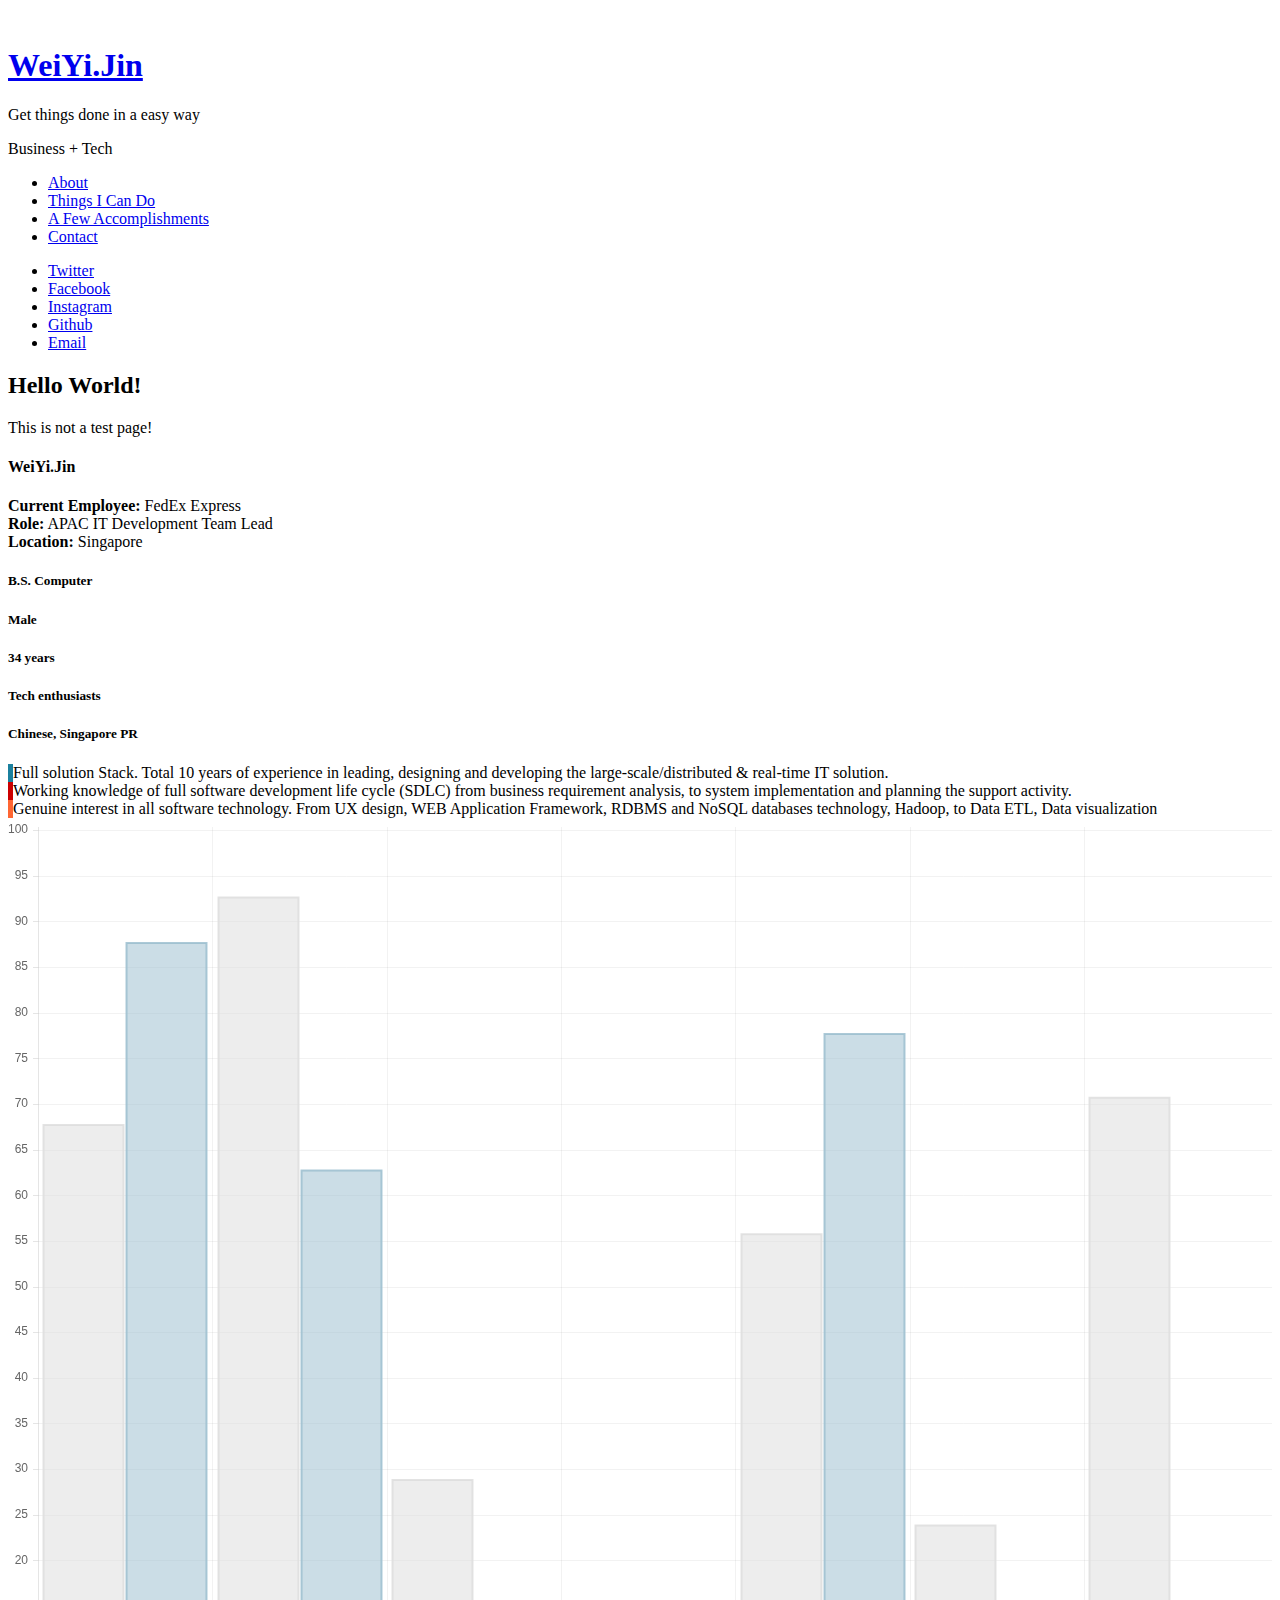
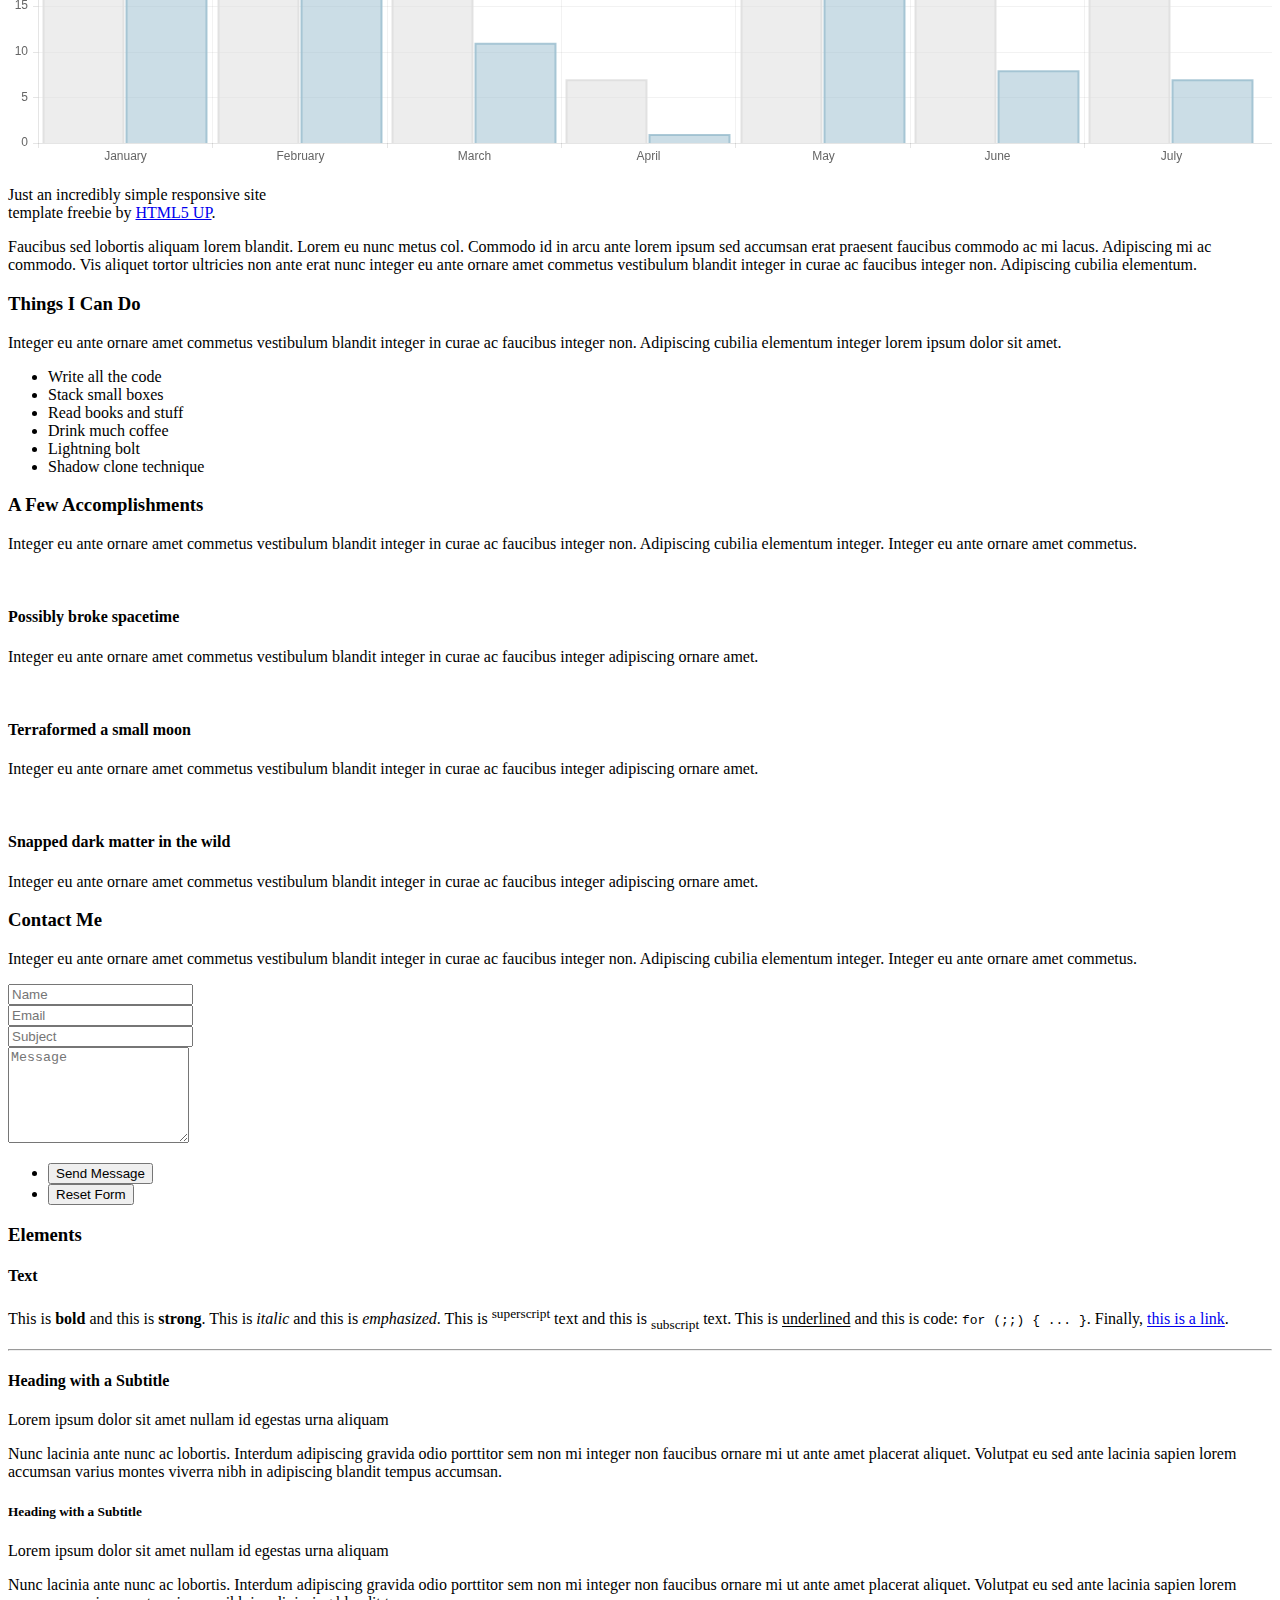
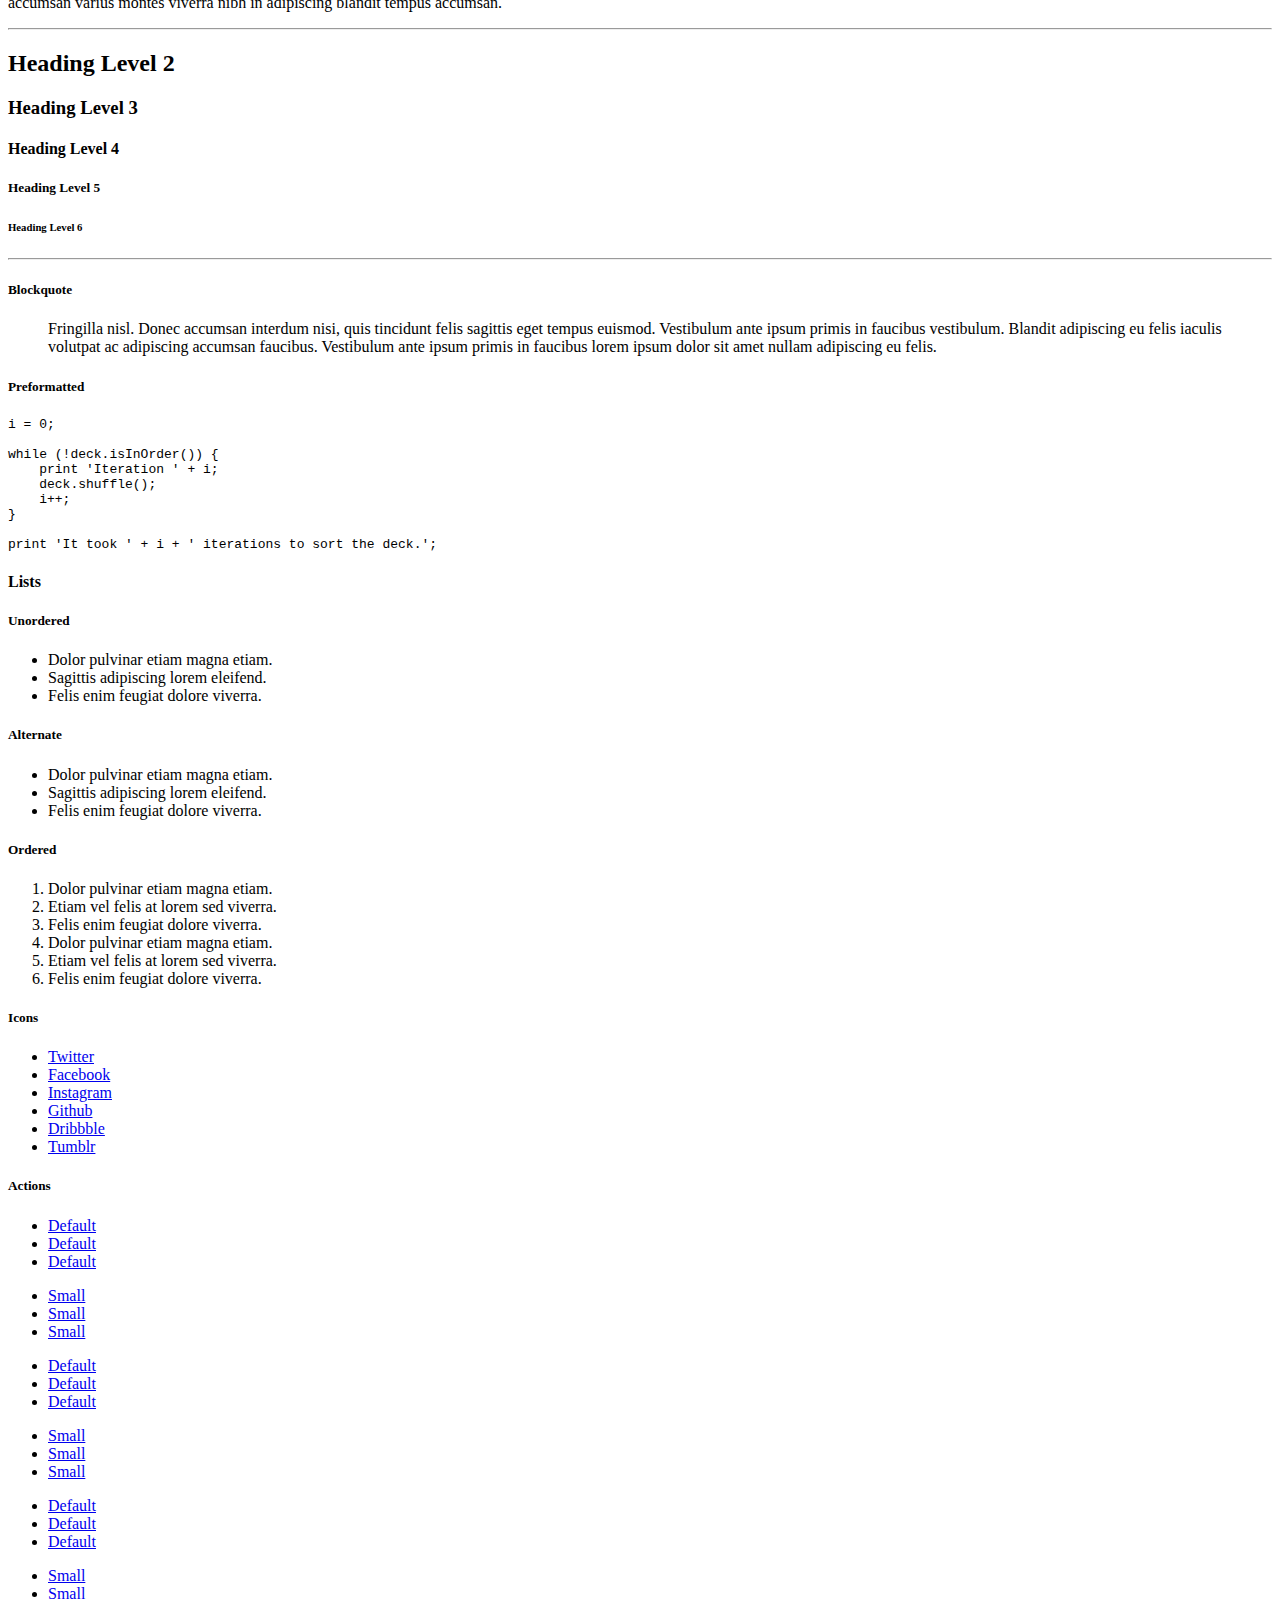
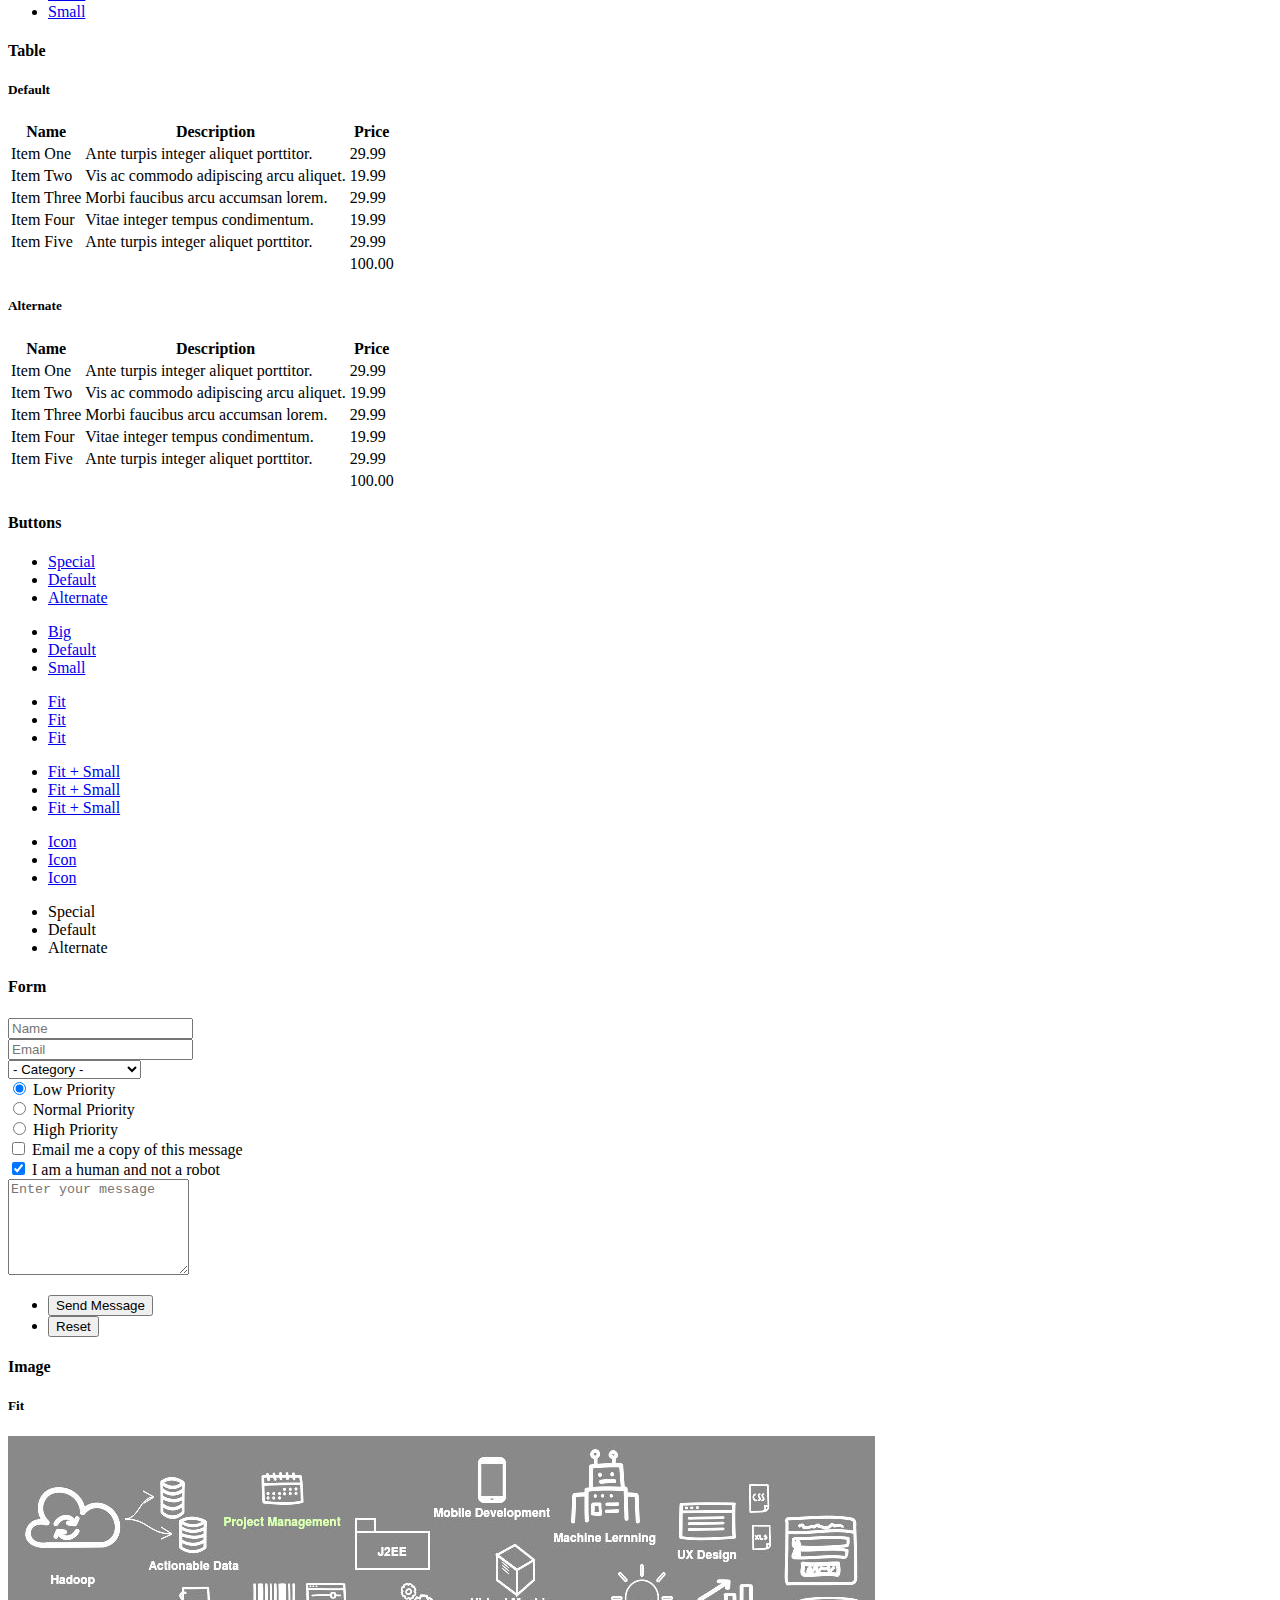
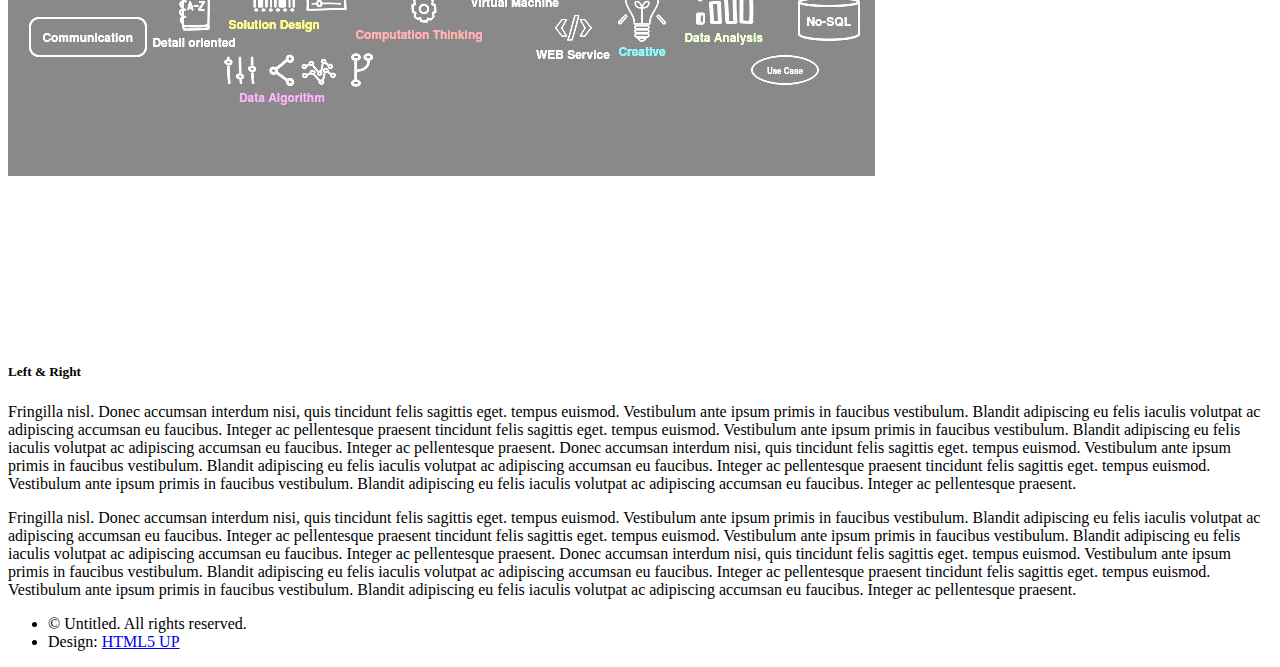
==== commit f016a697: "update" ====
--- a/index.html
+++ b/index.html
@@ -38,8 +38,8 @@
 					<header>
 						<span class="image avatar"><img src="images/avatar.jpg" alt="" /></span>
 						<h1 id="logo"><a href="#">WeiYi.Jin</a></h1>
-						<p>APAC IT Development Team Lead in FedEx Express<br />
-						Singapore</p>
+						<p>Get things done in a easy way<br />
+						</p>
 						<p>Business + Tech </p>
 					</header>
 					<nav id="nav">
@@ -69,19 +69,31 @@
 						<section id="one" >
 							<div class="container">
 								<header class="major">
+								    <header>
+								<h2>Hello World! </h2>
+								<p>This is not a test page!</p>
 								
-									<h2 >Brief</h2>
-									<div> 
-									<div class="row ">
-									<div class="3u 12u(xsmall) ">Male</div>
-									<div class="3u 12u(xsmall) ">Age</div>
-									<div class="3u 12u(xsmall) ">Education</div>
-									<div class="3u 12u(xsmall) ">Tech enthusiasts  </div>
-									<div class="3u 12u(xsmall) ">Singapore PR</div>
-									
-									</div>
-									<div class="row ">
-										<div class="4u 12u(xsmall) bs-callout-info">
+								</header>
+									<div class="fadeInDown animated" style=" -webkit-animation-delay: 500ms; /* Chrome, Safari, Opera */ animation-delay: 500ms;">
+										<h4>WeiYi.Jin</h4>
+										<p>
+										<b>Current Employee:</b>  FedEx Express <br/>
+										<b>Role:</b>  APAC IT Development Team Lead<br/>
+										<b>Location:</b> Singapore<br>
+										<p>
+				
+									    <div>  
+										    <div class="row ">
+										     <div class="2u 12u(xsmall) "><i class="fa fa-book fa-2x"></i> <h5>B.S. Computer</h5></div>
+										     <div class="2u 12u(xsmall) "><i class="fa fa-male fa-2x"></i> <h5>Male</h5></div>
+										     <div class="2u 12u(xsmall) "><i class="fa fa-birthday-cake fa-2x" ></i> <h5>34 years</h5></div>
+										     <div class="2u 12u(xsmall) "><i class="fa fa-terminal fa-2x"></i><h5>Tech enthusiasts </h5> </div>
+										     <div class="2u 12u(xsmall) "><i class="fa fa-globe"></i><h5>Chinese, Singapore PR</h5></div>
+										    </div>
+									    </div>
+									</div>	
+									<div class="row fadeIn animated" style=" -webkit-animation-delay: 1.3s; /* Chrome, Safari, Opera */ animation-delay: 1.3s;">
+										<div class="4u 12u(xsmall) bs-callout-info "  >
 										Full solution Stack. Total 10 years of experience in leading, designing and developing the large-scale/distributed & real-time IT solution.
 										</div>
 										
@@ -93,11 +105,12 @@
 										</div>
 									</div>
 			<canvas id="canvas" height="450" width="600"></canvas>
-			</div>
+			
 									<p>Just an incredibly simple responsive site<br />
 									template freebie by <a href="http://html5up.net">HTML5 UP</a>.</p>
 								</header>
 								<p>Faucibus sed lobortis aliquam lorem blandit. Lorem eu nunc metus col. Commodo id in arcu ante lorem ipsum sed accumsan erat praesent faucibus commodo ac mi lacus. Adipiscing mi ac commodo. Vis aliquet tortor ultricies non ante erat nunc integer eu ante ornare amet commetus vestibulum blandit integer in curae ac faucibus integer non. Adipiscing cubilia elementum.</p>
+							</div>
 							</div>
 						</section>
 
@@ -177,7 +190,7 @@
 						</section>
 
 					<!-- Five -->
-					<!--
+					
 						<section id="five">
 							<div class="container">
 								<h3>Elements</h3>
@@ -522,7 +535,7 @@
 
 							</div>
 						</section>
-					-->
+				
 
 				</div>
 
--- a/css/cust.css
+++ b/css/cust.css
@@ -52,7 +52,7 @@
     border-radius: 1px;
     border-style: solid;
     border-width: 0px 0px 1px 0px;
-    margin: 0px 0;
+    margin: 2px 2;
     padding: 6px;
     text-align:left;
 }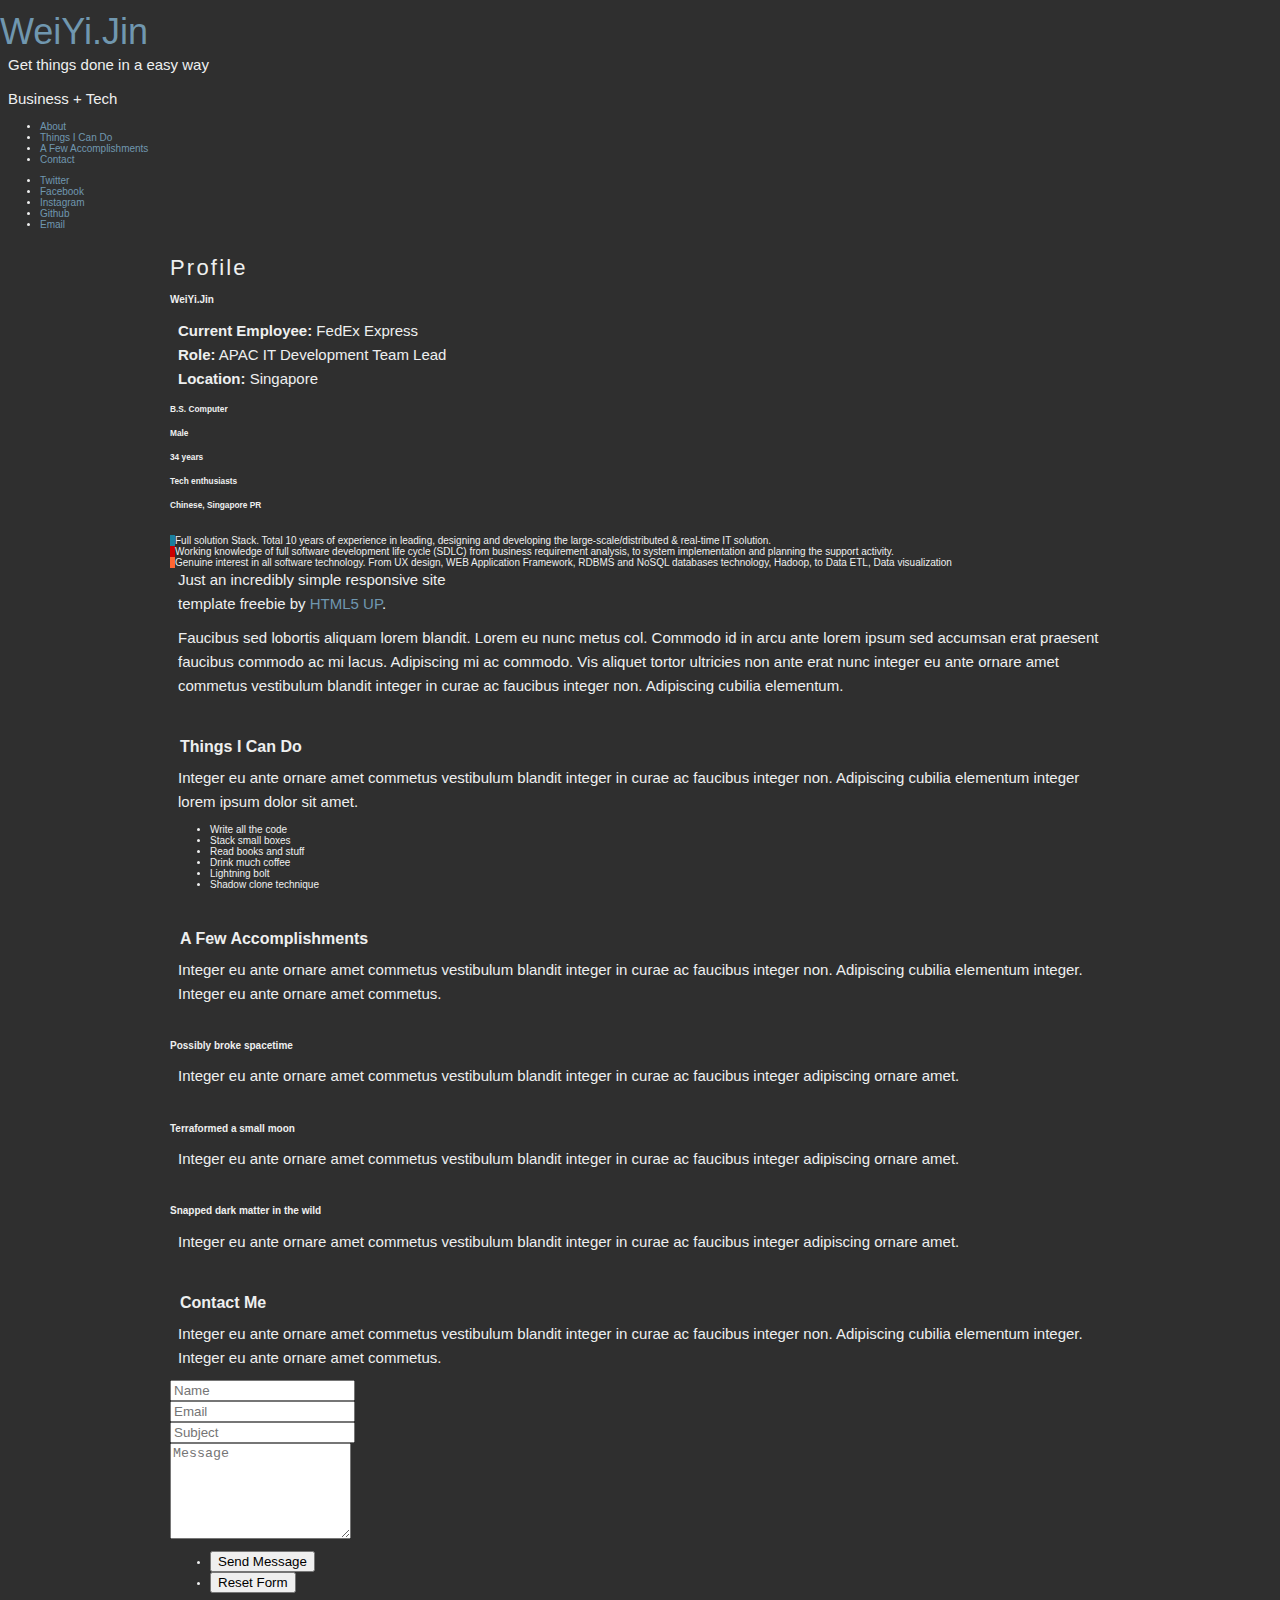
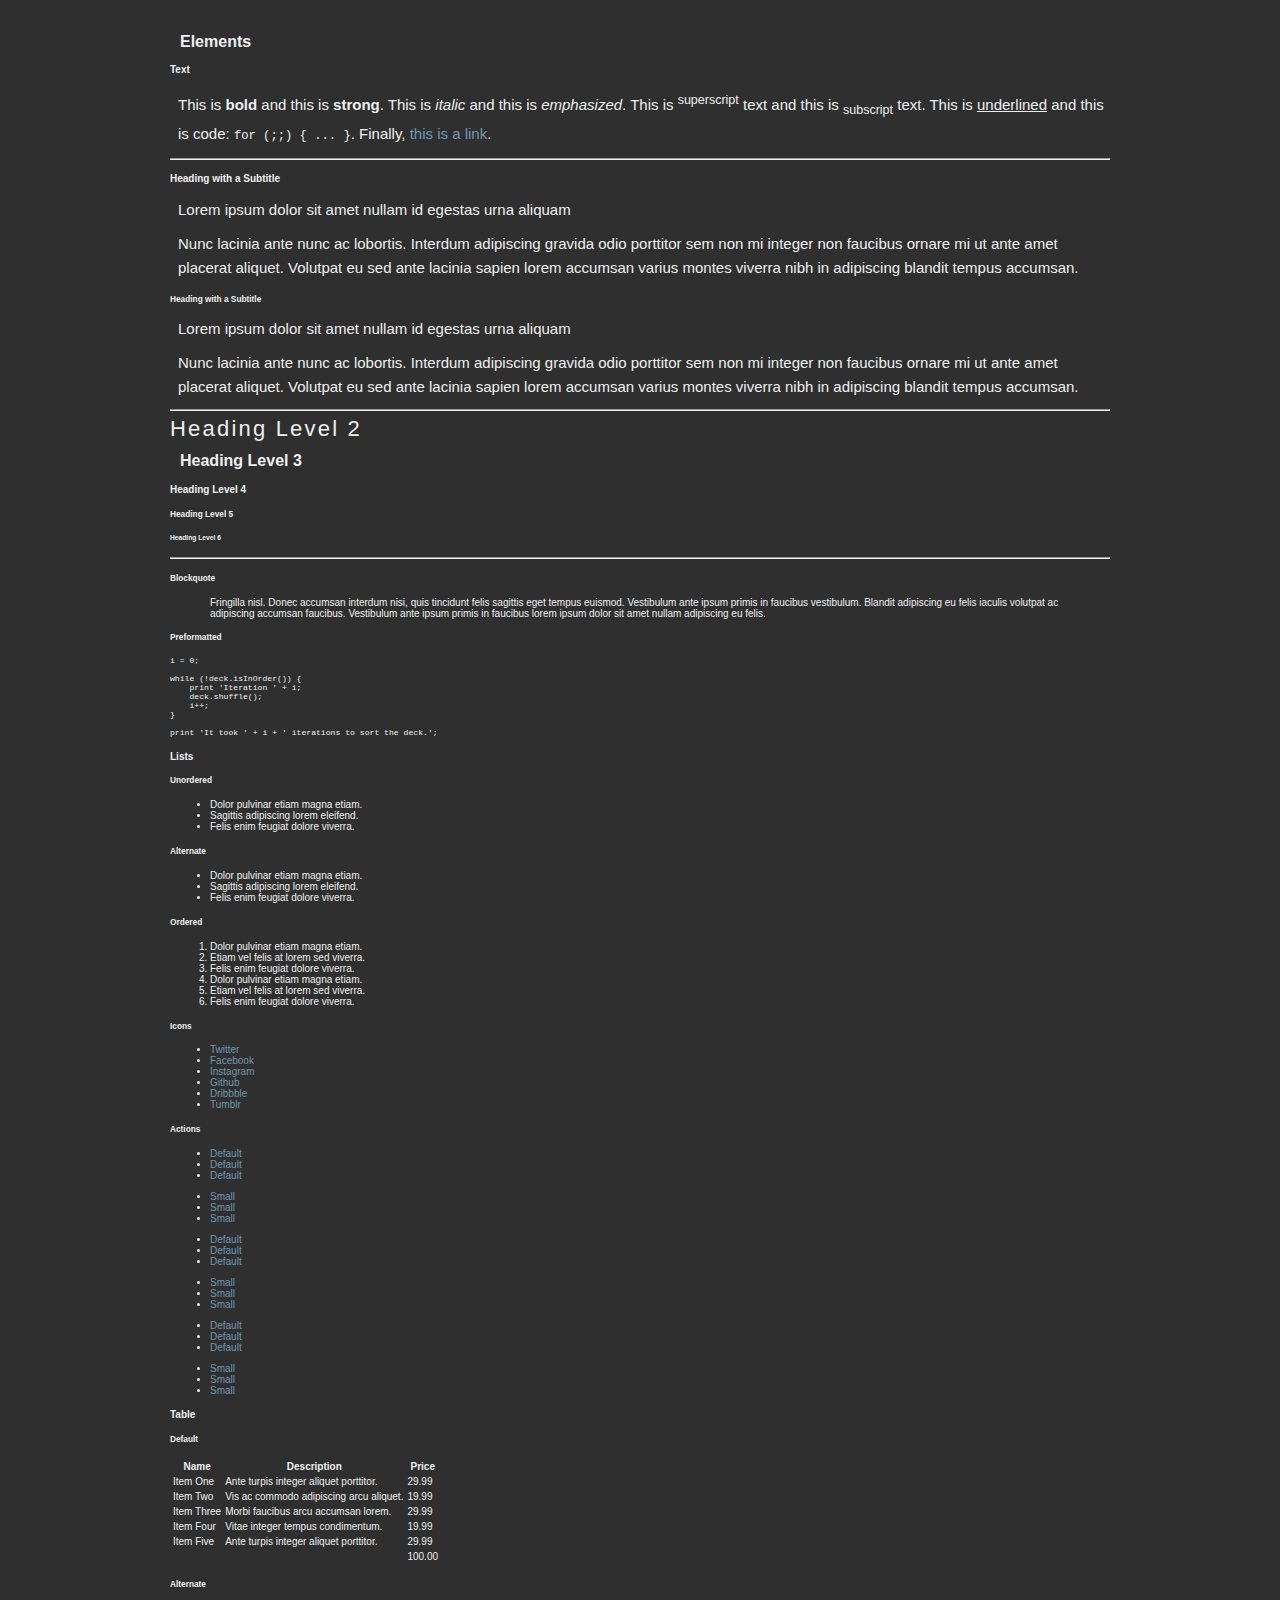
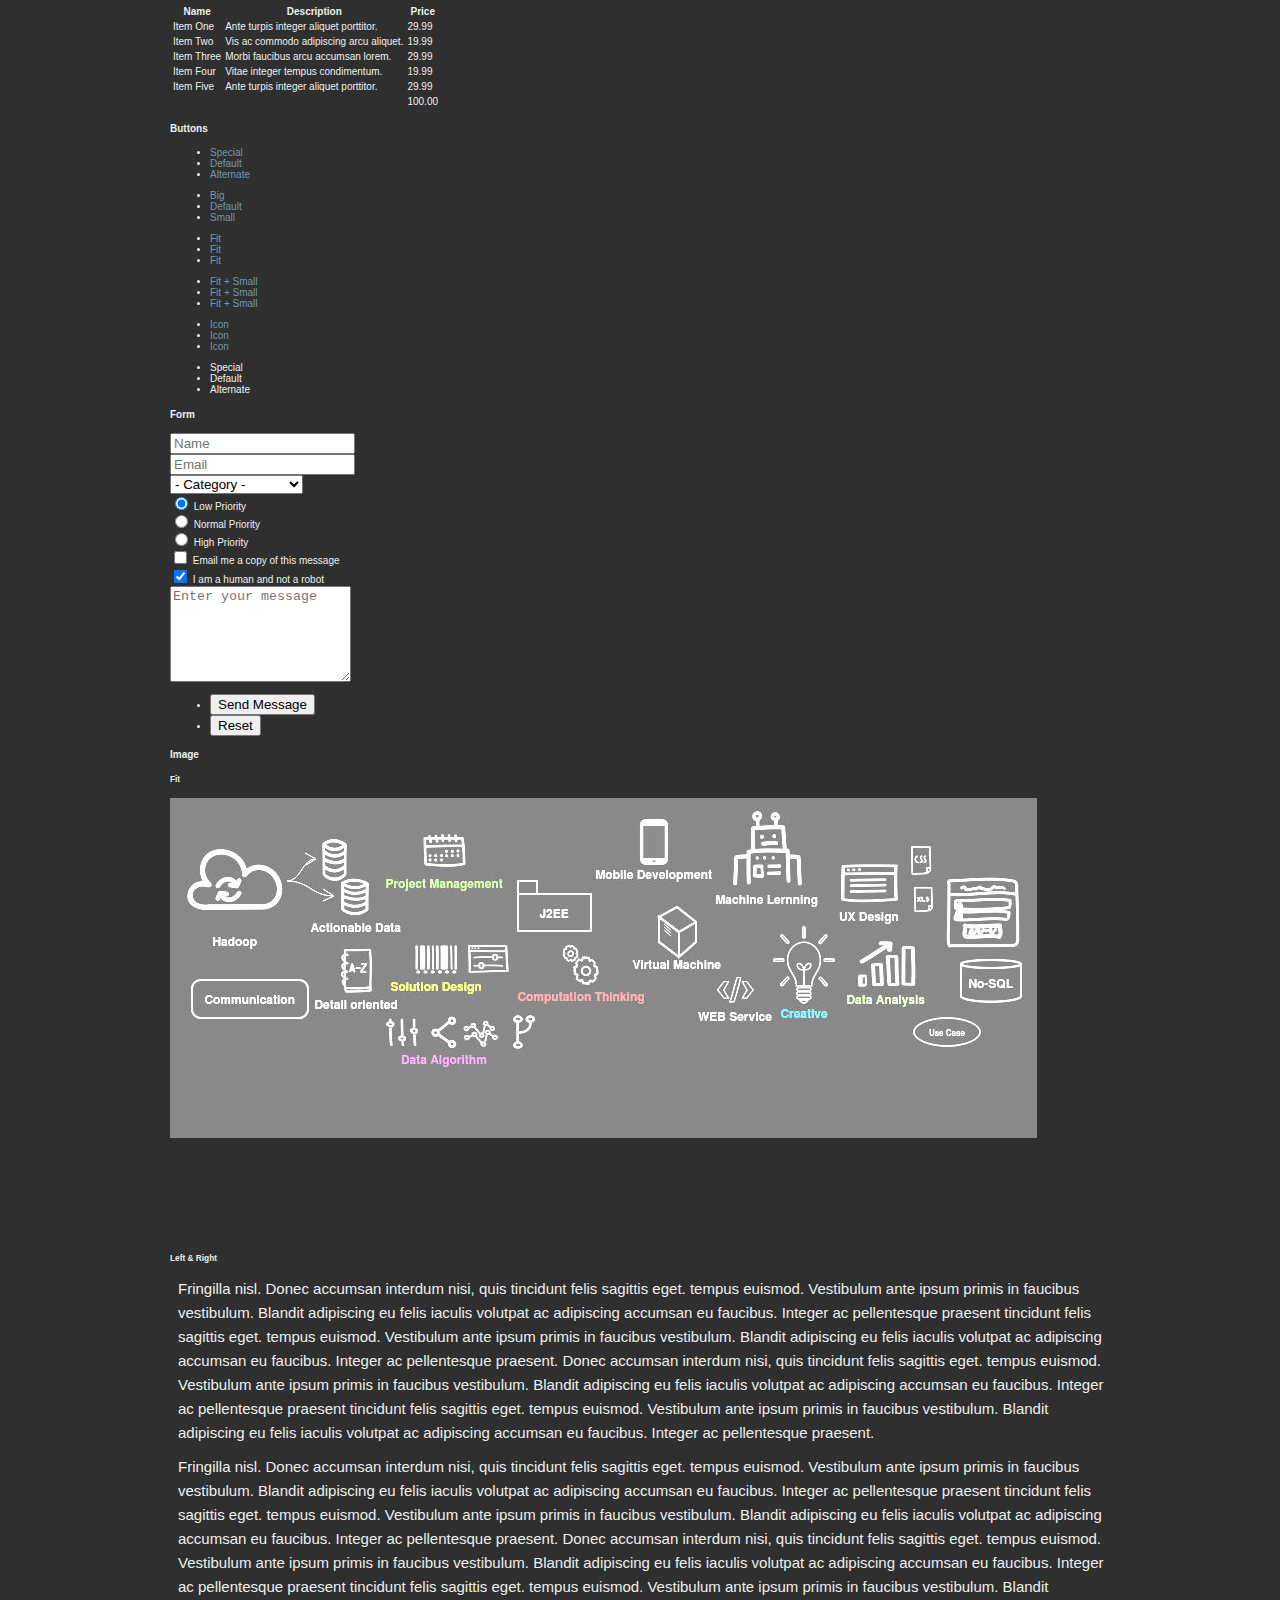
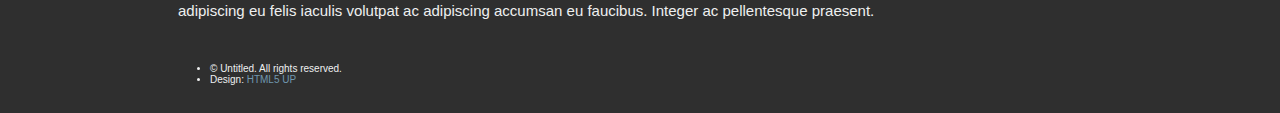
==== commit b8c2b668: "update" ====
--- a/index.html
+++ b/index.html
@@ -17,12 +17,18 @@
 		<script src="js/skel.min.js"></script>
 		<script src="js/skel-layers.min.js"></script>
 		<script src="js/init.js"></script>
-		<script src="js/Chart.js"></script>
-		<link rel="stylesheet" href="css/animate.min.css">
+		<!--<script src="js/Chart.js"></script>-->
+		<script src="js/timeliner/js/timeliner.js"></script>
+		
+	 <link rel="stylesheet" href="css/animate.min.css">
 		<link rel="stylesheet" href="css/cust.css">
+		<link rel="stylesheet" href="js/timeliner/css/timeliner.min.css" type="text/css" >
+<link rel="stylesheet" href="js/timeliner/css/demo.css" type="text/css" >
+
+
 		
 		<noscript>
-			 
+			
 			<link rel="stylesheet" href="css/skel.css" />
 			<link rel="stylesheet" href="css/style.css" />
 			<link rel="stylesheet" href="css/style-xlarge.css" />
@@ -69,17 +75,14 @@
 						<section id="one" >
 							<div class="container">
 								<header class="major">
-								    <header>
-								<h2>Hello World! </h2>
-								<p>This is not a test page!</p>
 								
-								</header>
+								<h2>Profile</h2>
 									<div class="fadeInDown animated" style=" -webkit-animation-delay: 500ms; /* Chrome, Safari, Opera */ animation-delay: 500ms;">
 										<h4>WeiYi.Jin</h4>
 										<p>
 										<b>Current Employee:</b>  FedEx Express <br/>
 										<b>Role:</b>  APAC IT Development Team Lead<br/>
-										<b>Location:</b> Singapore<br>
+										<b>Location:</b> Singapore<br/>
 										<p>
 				
 									    <div>  
@@ -88,10 +91,11 @@
 										     <div class="2u 12u(xsmall) "><i class="fa fa-male fa-2x"></i> <h5>Male</h5></div>
 										     <div class="2u 12u(xsmall) "><i class="fa fa-birthday-cake fa-2x" ></i> <h5>34 years</h5></div>
 										     <div class="2u 12u(xsmall) "><i class="fa fa-terminal fa-2x"></i><h5>Tech enthusiasts </h5> </div>
-										     <div class="2u 12u(xsmall) "><i class="fa fa-globe"></i><h5>Chinese, Singapore PR</h5></div>
+										     <div class="2u 12u(xsmall) "><i class="fa fa-globe fa-2x"></i><h5>Chinese, Singapore PR</h5></div>
 										    </div>
 									    </div>
 									</div>	
+									<br/>
 									<div class="row fadeIn animated" style=" -webkit-animation-delay: 1.3s; /* Chrome, Safari, Opera */ animation-delay: 1.3s;">
 										<div class="4u 12u(xsmall) bs-callout-info "  >
 										Full solution Stack. Total 10 years of experience in leading, designing and developing the large-scale/distributed & real-time IT solution.
@@ -104,14 +108,17 @@
 										Genuine interest in all software technology. From UX design, WEB Application Framework, RDBMS and NoSQL databases technology, Hadoop, to Data ETL, Data visualization 
 										</div>
 									</div>
-			<canvas id="canvas" height="450" width="600"></canvas>
-			
+			<!--chart <canvas id="canvas" height="450" width="600"></canvas>-->
+			 
 									<p>Just an incredibly simple responsive site<br />
 									template freebie by <a href="http://html5up.net">HTML5 UP</a>.</p>
 								</header>
+							
 								<p>Faucibus sed lobortis aliquam lorem blandit. Lorem eu nunc metus col. Commodo id in arcu ante lorem ipsum sed accumsan erat praesent faucibus commodo ac mi lacus. Adipiscing mi ac commodo. Vis aliquet tortor ultricies non ante erat nunc integer eu ante ornare amet commetus vestibulum blandit integer in curae ac faucibus integer non. Adipiscing cubilia elementum.</p>
+							
+						
 							</div>
-							</div>
+						
 						</section>
 
 					<!-- Two -->
@@ -550,32 +557,12 @@
 
 		</div>
 		<script>
-	var randomScalingFactor = function(){ return Math.round(Math.random()*100)};
-	var barChartData = {
-		labels : ["January","February","March","April","May","June","July"],
-		datasets : [
-			{
-				fillColor : "rgba(220,220,220,0.5)",
-				strokeColor : "rgba(220,220,220,0.8)",
-				highlightFill: "rgba(220,220,220,0.75)",
-				highlightStroke: "rgba(220,220,220,1)",
-				data : [randomScalingFactor(),randomScalingFactor(),randomScalingFactor(),randomScalingFactor(),randomScalingFactor(),randomScalingFactor(),randomScalingFactor()]
-			},
-			{
-				fillColor : "rgba(151,187,205,0.5)",
-				strokeColor : "rgba(151,187,205,0.8)",
-				highlightFill : "rgba(151,187,205,0.75)",
-				highlightStroke : "rgba(151,187,205,1)",
-				data : [randomScalingFactor(),randomScalingFactor(),randomScalingFactor(),randomScalingFactor(),randomScalingFactor(),randomScalingFactor(),randomScalingFactor()]
-			}
-		]
-	}
-	window.onload = function(){
-		var ctx = document.getElementById("canvas").getContext("2d");
-		window.myBar = new Chart(ctx).Bar(barChartData, {
-			responsive : true
-		});
-	}
+		 $(document).ready(function() {
+                    $.timeliner({});
+            });
+		
+		
+	
 	</script>
 		
 	</body>
--- a/css/cust.css
+++ b/css/cust.css
@@ -52,7 +52,7 @@
     border-radius: 1px;
     border-style: solid;
     border-width: 0px 0px 1px 0px;
-    margin: 2px 2;
-    padding: 6px;
+    margin: 0px 0;
+    padding: 3px;
     text-align:left;
 }--- a/js/timeliner/css/timeliner.min.css
+++ b/js/timeliner/css/timeliner.min.css
@@ -0,0 +1 @@
+.timeline-container{border-left:2px solid #ccc;margin:20px auto;width:900px}.timeline-toggle{background:#000;border-color:#161616;-webkit-border-radius:4px;-moz-border-radius:4px;border-radius:4px;color:#ccc;cursor:pointer;float:right;font-size:12px;margin-right:0;padding:3px 5px;white-space:nowrap}.timeline-wrapper{clear:left;float:left;margin:0 0 12px;width:900px}.timeline-wrapper h2{background:url(../images/timeline_century_tick.gif) left center no-repeat;font-family:Palatino,"Times New Roman",Times,serif;cursor:pointer;font-size:3em;font-weight:400;margin:0 0 10px;padding:4px 4px 4px 20px}.timeline-wrapper h2 span{background:#ccc;-webkit-border-radius:4px;-moz-border-radius:4px;border-radius:4px;color:#131313;letter-spacing:.1em;line-height:1.7em;padding:3px 5px 1px}.timeline-series{clear:left;float:left;margin:0 12px 0 0;padding:4px 4px 4px 0;position:relative;width:880px}.timeline-series dt{background:url(../images/timeline_decade_tick.gif) left center no-repeat;clear:left;font-size:1.6em;list-style-type:none;line-height:1.2em;margin:0 0 12px;padding:0 0 0 24px;white-space:nowrap}.timeline-series dt a{color:#999;cursor:pointer}.timeline-series dt a .closed{color:#999;font-size:1em;margin-left:0}.timeline-series dt a .open{color:#7dbadf}.timeline-series dt a:hover{color:#7dbadf}.timeline-series dd{padding-left:24px;width:100%}.timeline-series dd h3{color:#fff;clear:both;float:left;font-size:1.5em;margin:0;white-space:nowrap}.timeline-event-content{display:none}.timeline-event-content p{clear:left;float:left;line-height:1.5em;margin:6px 0 10px;width:500px}.timeline-event-content h4{clear:left;float:left;font-size:1.4em;font-weight:400;margin:10px 0 0;padding:0 0 0 20px}.timeline-event-content blockquote{border-left:2px solid #ccc;clear:left;float:left;font-size:1.8em;margin-left:0;padding:0 30px;width:400px}.timeline-event-content blockquote .attribution{font-size:.7em;text-align:right}.timeline-event-content .media{float:right;padding:0 0 12px;width:300px}.timeline-event-content .media img{border:2px solid #000;margin:0}.timeline-event-content .media p{font-size:1.2em;margin:0;padding:0}.timeline-event-content .media a:link,.timeline-event-content .media a:visited{color:#ab221b}.timeline-event-content .media a:hover{color:#7dbadf}--- a/js/timeliner/css/demo.css
+++ b/js/timeliner/css/demo.css
@@ -0,0 +1,58 @@
+/* ======= DEMO LAYOUT ======= */
+body {
+  background-color: #2f2f2f;
+  color: #eeefef;
+  font-size: 62.5%;
+  font-family: Arial, Helvetica, sans-serif;
+  margin: 0;
+  padding: 0;
+}
+.container {
+  width: 940px;
+  margin-left: auto;
+  margin-right: auto;
+  padding: 10px;
+  *zoom: 1;
+}
+h1 {
+  color: #7DBADF;
+  font-size: 36px;
+  font-weight: 400;
+  margin: 0;
+}
+h2 {
+  font-size: 22px;
+  font-weight: 400;
+  margin: 5px 0;
+  letter-spacing: .1em;
+}
+h3 {
+  font-size: 1.6em;
+  margin: 10px 0 10px 10px;
+}
+a:link,
+a:visited {
+  color: #7097af;
+  text-decoration: none;
+}
+a:hover {
+  color: #7DBADF;
+}
+a img {
+  border: none;
+}
+p {
+  margin: 0 0 10px 8px;
+  font-size: 1.5em;
+  font-weight: 400;
+  line-height: 1.6em;
+}
+.lead {
+  font-size: 2em;
+  margin-bottom: 40px;
+}
+.clear {
+  clear: both;
+  line-height: 0;
+  font-size: 0;
+}
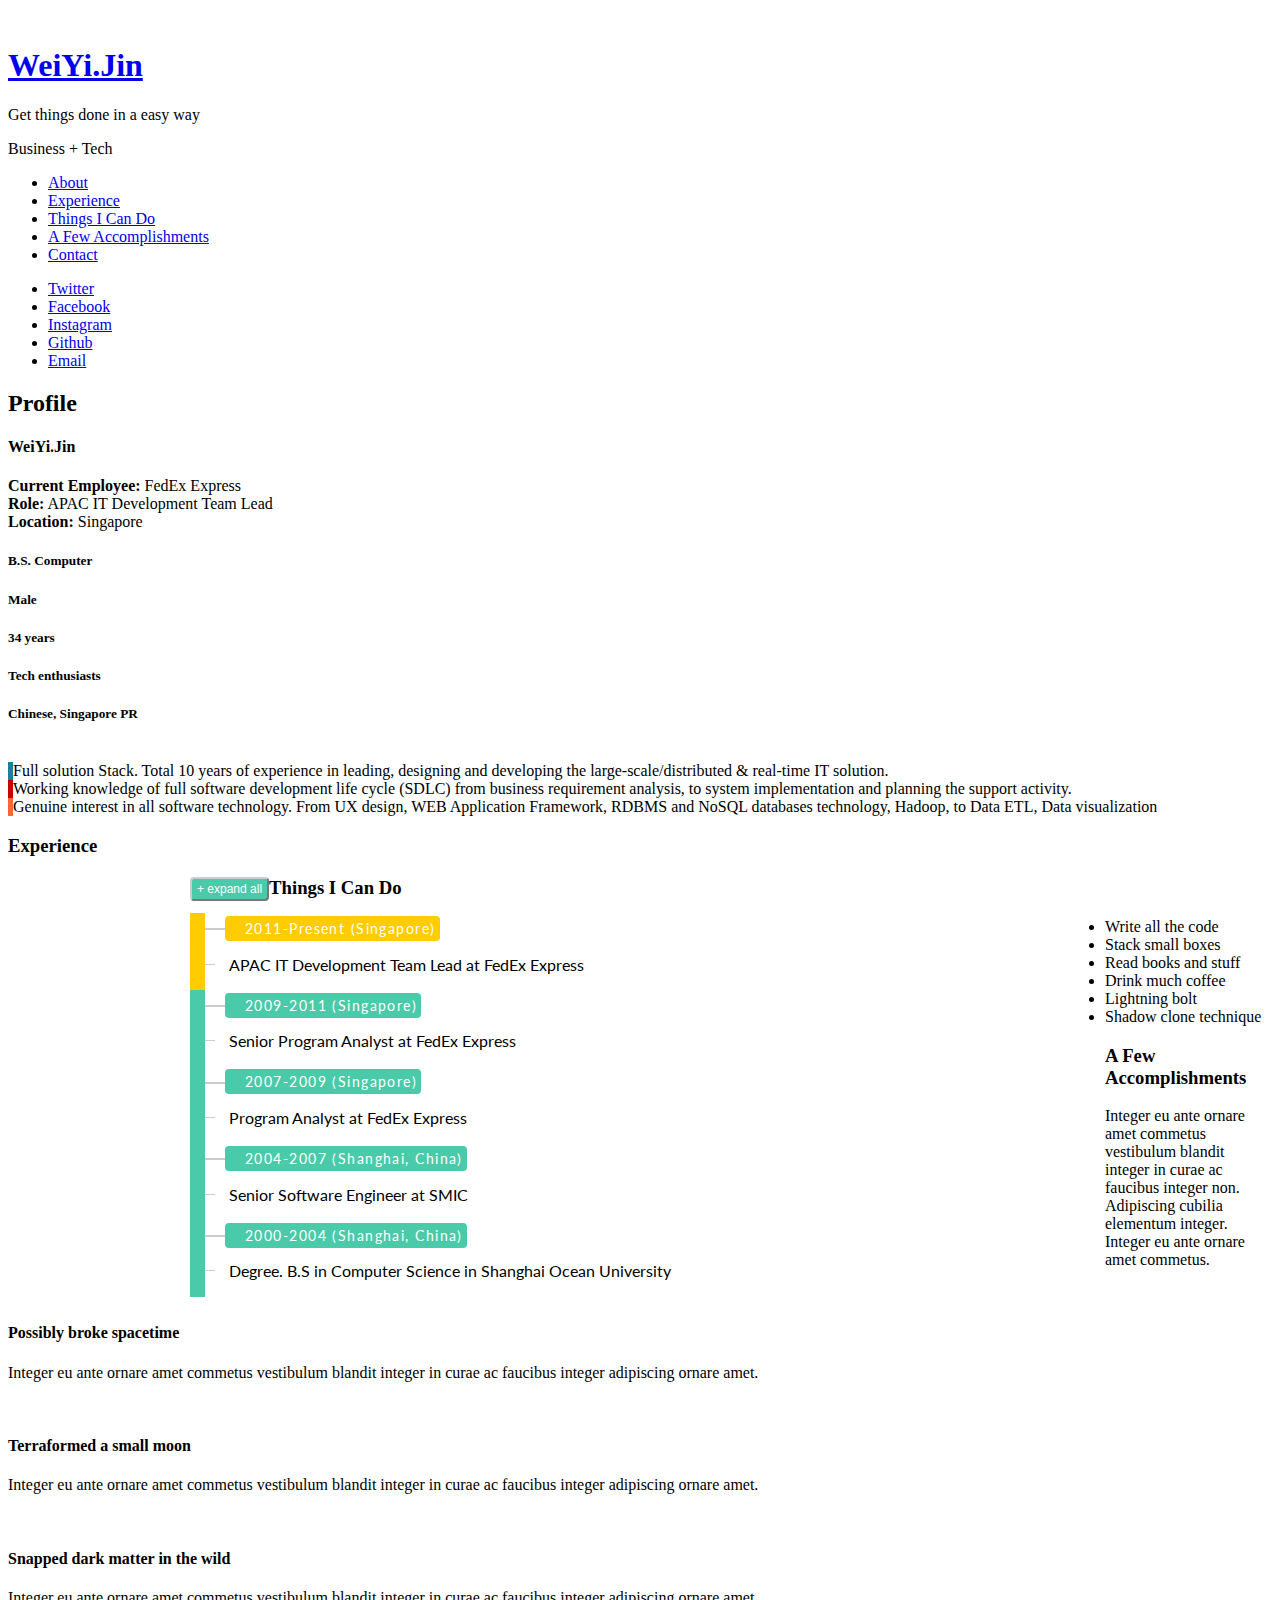
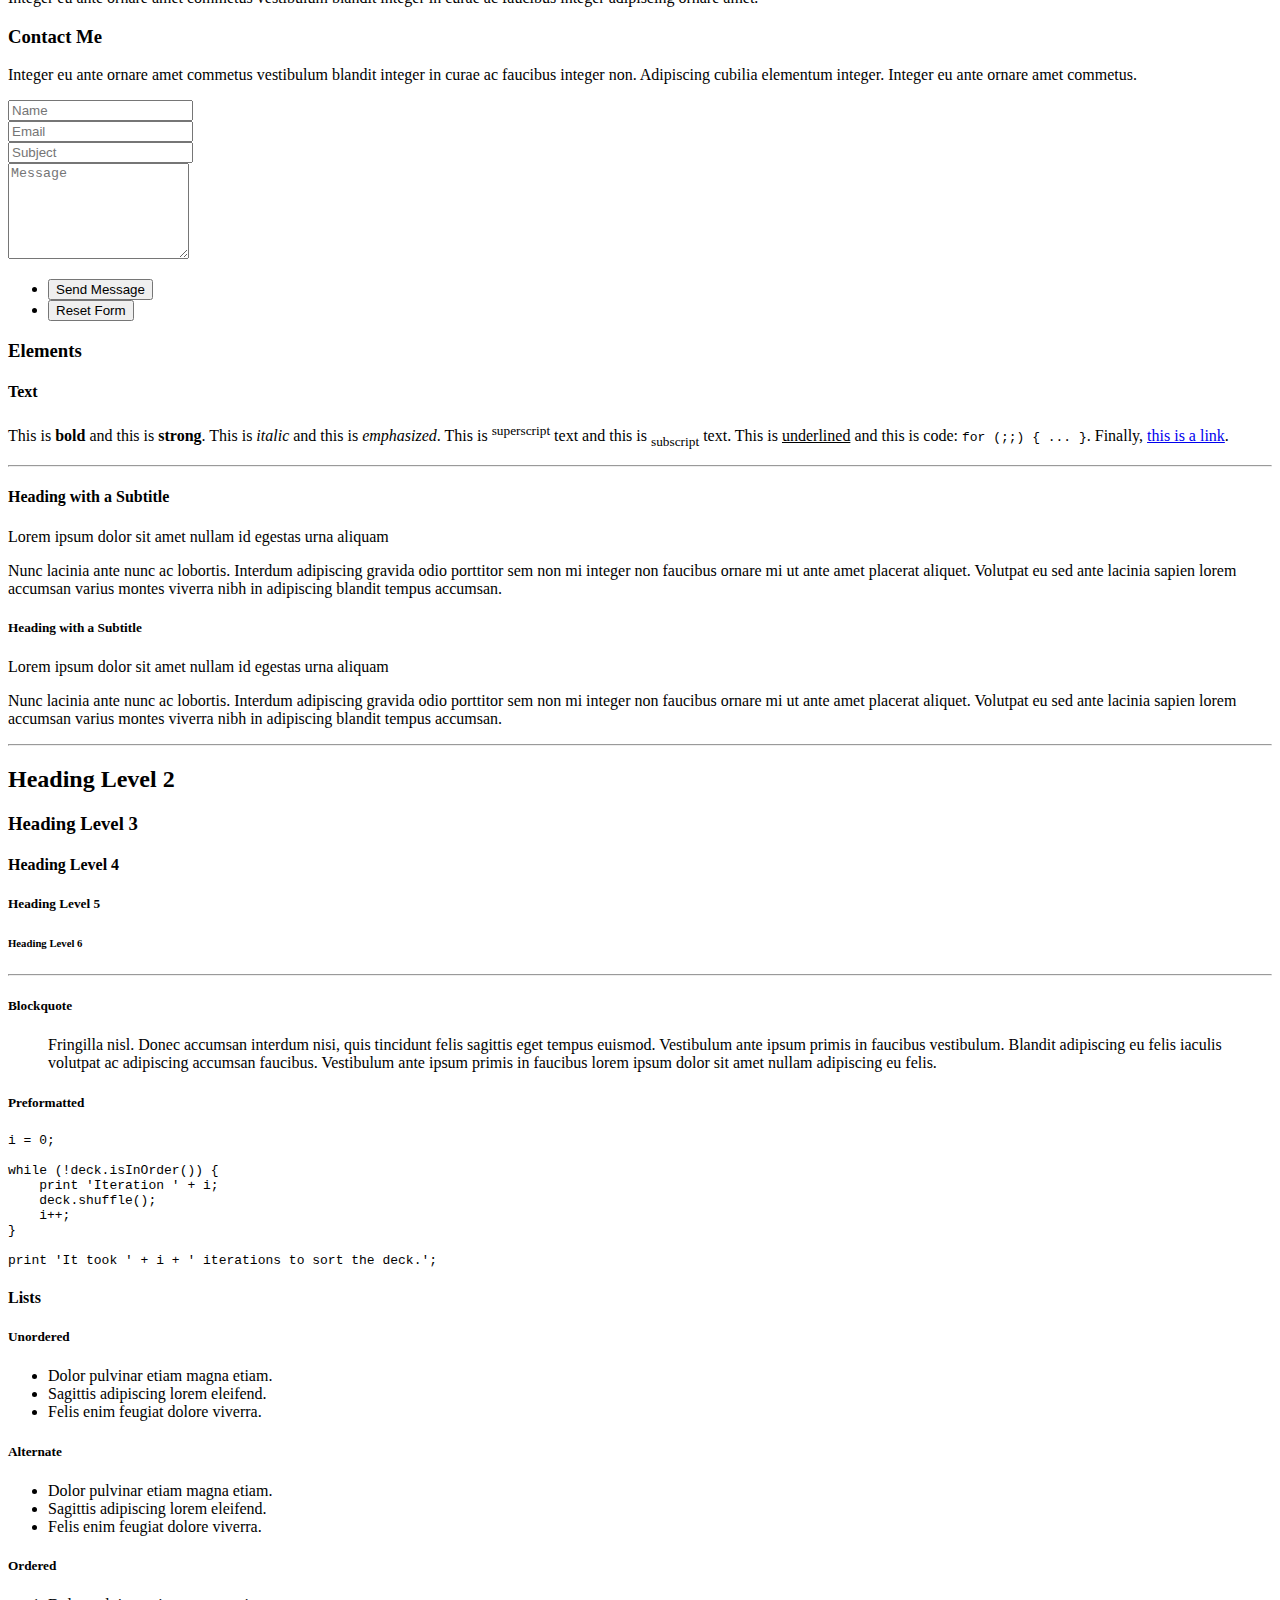
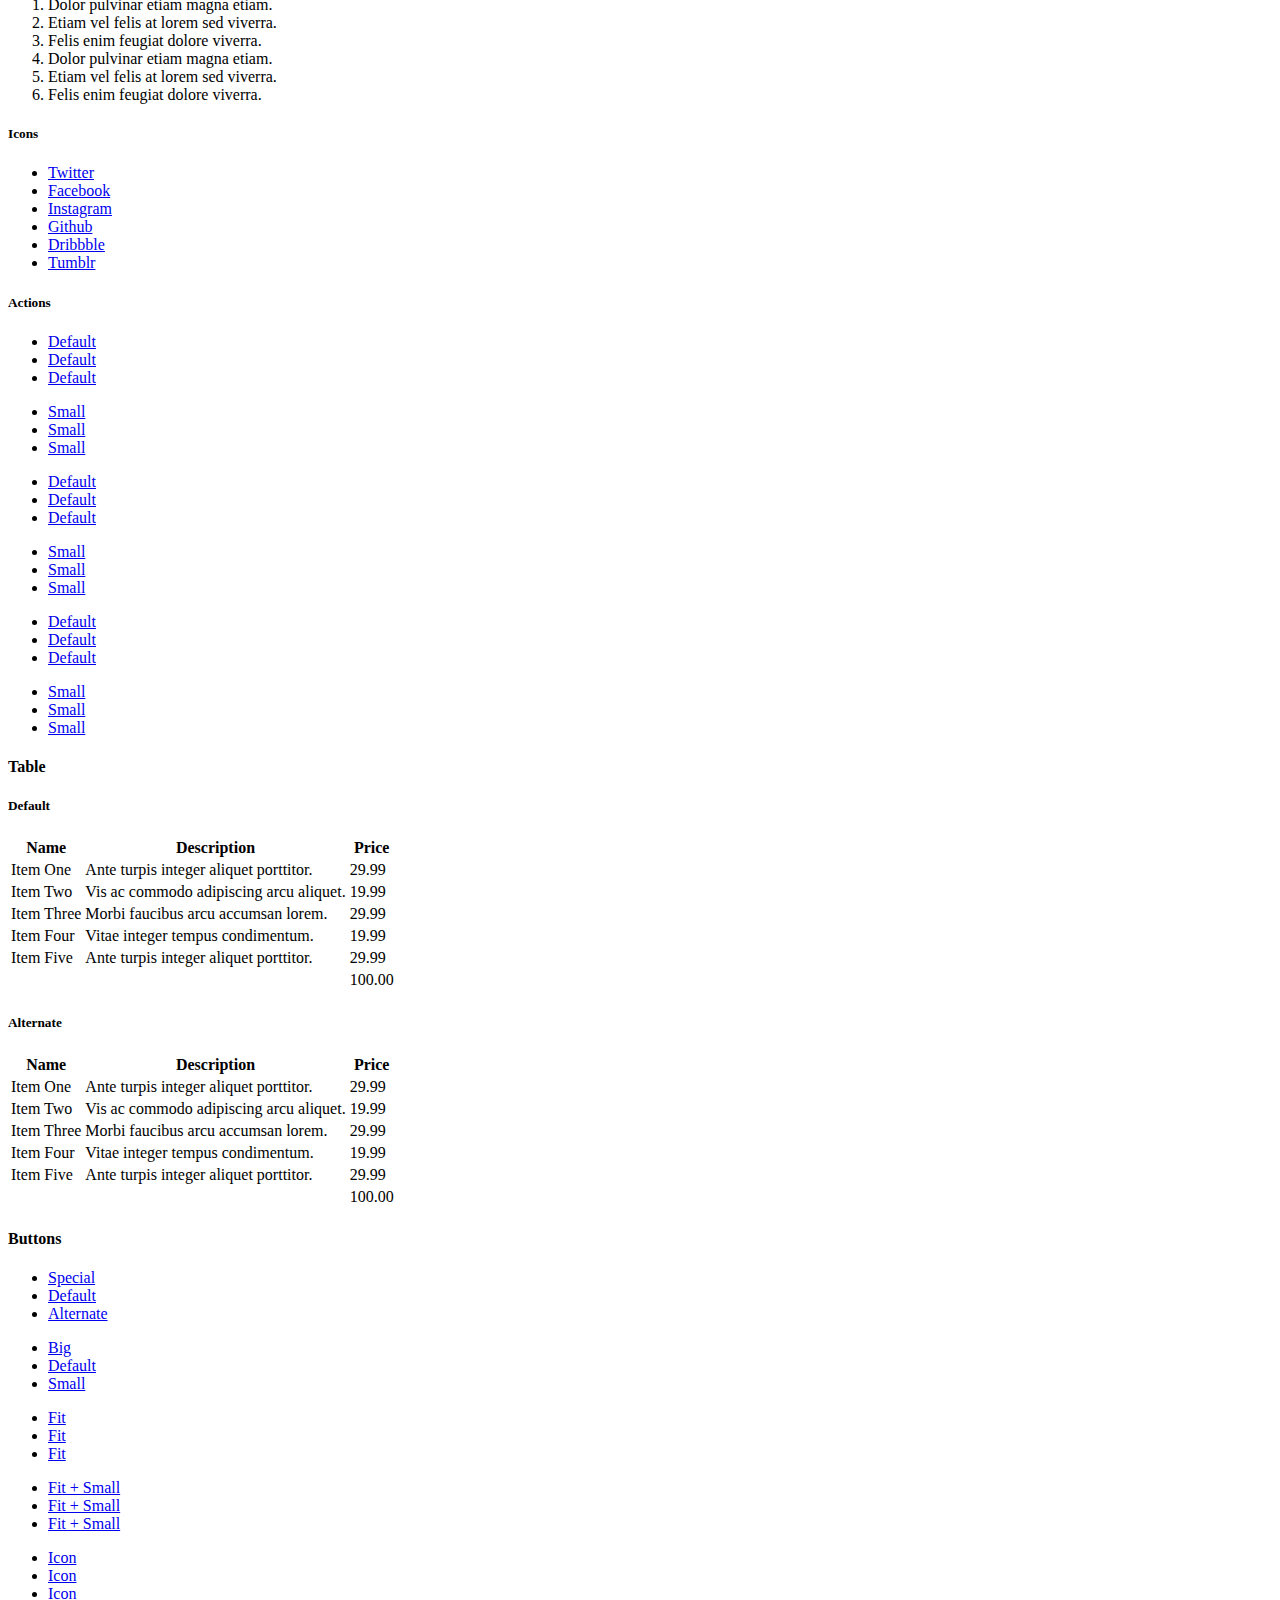
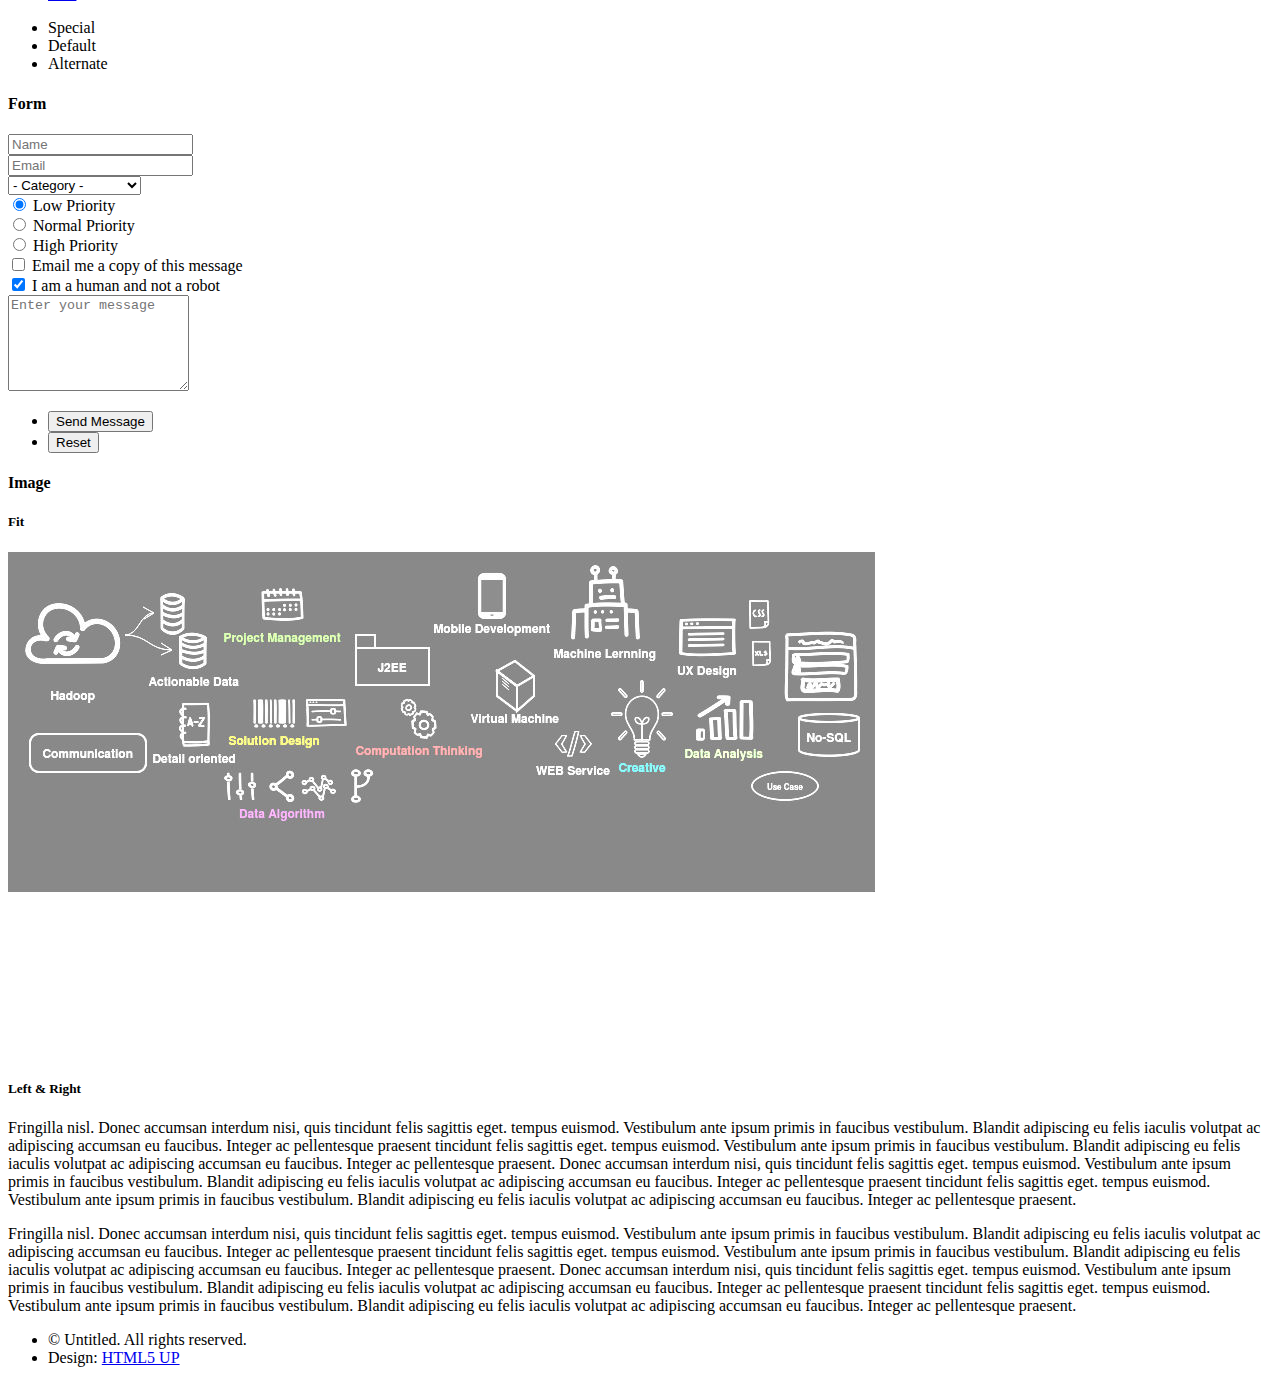
==== commit 409682b2: "update exp" ====
--- a/index.html
+++ b/index.html
@@ -18,13 +18,14 @@
 		<script src="js/skel-layers.min.js"></script>
 		<script src="js/init.js"></script>
 		<!--<script src="js/Chart.js"></script>-->
-		<script src="js/timeliner/js/timeliner.js"></script>
+			<script type="text/javascript" src="js/timeliner/inc/colorbox.js"></script>
+	<script type="text/javascript" src="js/timeliner/js/timeliner.js"></script>
+		<link rel="stylesheet" href="css/animate.min.css">
+		<link rel="stylesheet" href="css/cust.css">
+	<link rel="stylesheet" href="js/timeliner/css/timeliner.css" type="text/css" media="screen">
+	
+	<link rel="stylesheet" href="js/timeliner/inc/colorbox.css" type="text/css" media="screen">
 		
-	 <link rel="stylesheet" href="css/animate.min.css">
-		<link rel="stylesheet" href="css/cust.css">
-		<link rel="stylesheet" href="js/timeliner/css/timeliner.min.css" type="text/css" >
-<link rel="stylesheet" href="js/timeliner/css/demo.css" type="text/css" >
-
 
 		
 		<noscript>
@@ -35,6 +36,7 @@
 			 
 		</noscript>
 		<!--[if lte IE 8]><link rel="stylesheet" href="css/ie/v8.css" /><![endif]-->
+		
 	</head>
 	<body>
 		<div id="wrapper">
@@ -51,6 +53,7 @@
 					<nav id="nav">
 						<ul>
 							<li><a href="#one" class="active">About</a></li>
+							<li><a href="#experience">Experience</a></li>
 							<li><a href="#two">Things I Can Do</a></li>
 							<li><a href="#three">A Few Accomplishments</a></li>
 							<li><a href="#four">Contact</a></li>
@@ -110,22 +113,119 @@
 									</div>
 			<!--chart <canvas id="canvas" height="450" width="600"></canvas>-->
 			 
-									<p>Just an incredibly simple responsive site<br />
-									template freebie by <a href="http://html5up.net">HTML5 UP</a>.</p>
+									
 								</header>
 							
-								<p>Faucibus sed lobortis aliquam lorem blandit. Lorem eu nunc metus col. Commodo id in arcu ante lorem ipsum sed accumsan erat praesent faucibus commodo ac mi lacus. Adipiscing mi ac commodo. Vis aliquet tortor ultricies non ante erat nunc integer eu ante ornare amet commetus vestibulum blandit integer in curae ac faucibus integer non. Adipiscing cubilia elementum.</p>
-							
-						
-							</div>
+								
+						
+						</div>
+						
 						
 						</section>
-
+<section id="experience">
+<div class="container">
+
+<h3>Experience</h3>
+
+<div class="row">
+
+<div id="timeline" class="timeline-container">
+<button class="timeline-toggle">+ expand all</button>
+
+			<div class="timeline-wrapper tl-callout-yellow">
+				<h2 class="timeline-time"><span class="tl-span-yellow">2011-Present (Singapore)</span></h2>
+				<dl class="timeline-series ">
+					<dt id="19540517" class="timeline-event"><a>APAC IT Development Team Lead at FedEx Express
+</a></dt>
+					<dd class="timeline-event-content" id="19540517EX">
+						
+						<br>
+						
+						<p><i class="fa fa-check-square"></i>				
+						 Lead a development team to develop and design a logistic system for FedEx external customer to support Sales/Marketing Revenue ( $$ M USD/per year ).
+						</p>
+						
+						<p><i class="fa fa-check-square"></i>	
+						Customer facing, advisory role to customers on functional processes and IT capabilities to support the sales overall APAC, US and EMEA.
+						</p>
+						
+						<p><i class="fa fa-check-square"></i>	
+						Provide Project Management leadership with cross-functional team on the different scale projects & process re-engineering improvement initiatives.
+						
+						</p>
+						<br class="clear">
+					</dd><!-- /.timeline-event-content -->
+				</dl><!-- /.timeline-series -->
+			</div><!-- /.timeline-wrapper -->
+			<div class="timeline-wrapper ">
+				<h2 class="timeline-time"><span >2009-2011 (Singapore)</span></h2>
+				<dl class="timeline-series ">
+					<dt id="19550828" class="timeline-event"><a>Senior Program Analyst at FedEx Express</a></dt>
+					<dd class="timeline-event-content" id="19550828EX">
+					
+					</dd><!-- /.timeline-event-content -->
+			
+				</dl><!-- /.timeline-series -->
+			</div><!-- /.timeline-wrapper -->
+
+			<div class="timeline-wrapper ">
+				<h2 class="timeline-time"><span >2007-2009 (Singapore)</span></h2>
+				<dl class="timeline-series">
+					<dt id="19570904" class="timeline-event"><a>Program Analyst at FedEx Express</a></dt>
+					<dd class="timeline-event-content" id="19570904EX">
+					
+					</dd><!-- /.timeline-event-content -->
+				</dl><!-- /.timeline-series -->
+			</div><!-- /.timeline-wrapper -->
+
+			<div class="timeline-wrapper">
+				<h2 class="timeline-time"><span>2004-2007  (Shanghai, China)</span></h2>
+				<dl class="timeline-series">
+					<dt id="19610504" class="timeline-event"><a>Senior Software Engineer at SMIC</a></dt>
+					<dd class="timeline-event-content" id="19610504EX">
+						
+						<br>
+						
+						<p><i class="fa fa-check-square"></i>				
+						Developed and maintained CIM systems base on J2EE for meet the fabrication operations requirements.
+						</p>
+						
+						<p><i class="fa fa-check-square"></i>	
+						Maintained and enhancement the OLAP Report System base on the Struts, EJB on WebLogic Server.
+						</p>
+						
+						<p><i class="fa fa-check-square"></i>	
+						Developed Web System for analysis FAB overall equipment efficiency (OEE) using the Oracle PL/SQL, and shell script.
+						
+						</p>
+						<br class="clear">
+					</dd><!-- /.timeline-event-content -->
+				</dl><!-- /.timeline-series -->
+			</div><!-- /.timeline-wrapper -->
+			
+			<div class="timeline-wrapper">
+				<h2 class="timeline-time"><span>2000-2004  (Shanghai, China)</span></h2>
+				<dl class="timeline-series">
+					<dt id="20002004" class="timeline-event"><a>Degree. B.S in Computer Science in Shanghai Ocean University </a></dt>
+					<dd class="timeline-event-content" id="20002004EX">
+						
+					</dd><!-- /.timeline-event-content -->
+				</dl><!-- /.timeline-series -->
+			</div><!-- /.timeline-wrapper -->
+			
+
+
+</div>
+
+					
+</div>
+</div>
+</section>
 					<!-- Two -->
 						<section id="two">
 							<div class="container">
 								<h3>Things I Can Do</h3>
-								<p>Integer eu ante ornare amet commetus vestibulum blandit integer in curae ac faucibus integer non. Adipiscing cubilia elementum integer lorem ipsum dolor sit amet.</p>
+								<p></p>
 								<ul class="feature-icons">
 									<li class="fa-code">Write all the code</li>
 									<li class="fa-cubes">Stack small boxes</li>
@@ -195,7 +295,15 @@
 								</form>
 							</div>
 						</section>
-
+						
+							<!-- six -->
+
+				
+					
+
+					
+						
+						
 					<!-- Five -->
 					
 						<section id="five">
@@ -557,9 +665,11 @@
 
 		</div>
 		<script>
-		 $(document).ready(function() {
-                    $.timeliner({});
-            });
+	$(document).ready(function() {
+			$.timeliner({});
+			// Colorbox Modal
+			$(".CBmodal").colorbox({inline:true, initialWidth:100, maxWidth:682, initialHeight:100, transition:"elastic",speed:750});
+		});
 		
 		
 	
--- a/js/timeliner/css/timeliner.css
+++ b/js/timeliner/css/timeliner.css
@@ -0,0 +1,251 @@
+/* ============ TIMELINER.JS ============= */
+
+@import url(font-awesome.min.css);
+@import url("http://fonts.googleapis.com/css?family=Lato:400,400italic,700,700italic|Source+Code+Pro:400");
+
+.timeline-container {
+  border-left: 0px solid #4acaa8 !important;
+  margin: 20px auto;
+  width: 900px;
+
+}
+.timeline-toggle {
+  background: #4acaa8;
+  border-color: #ccc;
+  -webkit-border-radius: 4px;
+  -moz-border-radius: 4px;
+  border-radius: 4px;
+  color: #fff;
+  cursor: pointer;
+  float: left;
+  font-size: 12px;
+  margin-right: 0;
+  margin-bottom: 12px;
+  padding: 3px 5px ;
+  white-space: nowrap;
+}
+.timeline-wrapper {
+  clear: left;
+  float: left;
+  margin: 0 0 0px;
+  width: 900px;
+    border-left: 15px solid #4acaa8 !important;
+}
+.timeline-wrapper h2 {
+  background: url(../images/timeline_century_tick.gif) left center no-repeat;
+
+  cursor: pointer;
+  font-size: 3em;
+  font-weight: 400;
+  margin: 0 0 5px;
+   font-size: 90%;
+  padding: 4px 4px 4px 20px;
+}
+.timeline-wrapper h2 span {
+  background: #4acaa8;
+    font-family: "Lato",Palatino, "Times New Roman", Times, serif;
+  -webkit-border-radius: 4px;
+  -moz-border-radius: 4px;
+  border-radius: 4px;
+  color: #fff;
+  letter-spacing: 0.1em;
+  line-height: 1.7em;
+  padding: 4px 4px 4px 20px;
+}
+.timeline-series {
+  clear: left;
+  float: left;
+  margin: 0 12px 0 0;
+  padding: 4px 4px 4px 0;
+  position: relative;
+  width: 880px;
+  font-family:"Lato", Palatino, "Times New Roman", Times, serif;
+
+}
+.timeline-series dt {
+  background: url(../images/timeline_decade_tick.gif) left center no-repeat;
+  font-family:"Lato", Palatino, "Times New Roman", Times, serif;
+  clear: left;
+  font-size: 1.6em 60%;
+  list-style-type: none;
+  line-height: 1.2em;
+  margin: 0 0 12px;
+  padding: 0 0 0 24px;
+  white-space: nowrap;
+ 
+}
+.timeline-series dt a {
+  color: #000;
+  cursor: pointer;
+    font-family:"Lato", Palatino, "Times New Roman", Times, serif;
+}
+.timeline-series dt a .closed {
+  color: #000;
+  font-size: 1em;
+  margin-left: 0;
+}
+.timeline-series dt a .open {
+  color: #7DBADF;
+}
+.timeline-series dt a:hover {
+  color: #7DBADF;
+}
+.timeline-series dd {
+  padding-left: 24px;
+  width: 100%;
+}
+.timeline-series dd h3 {
+  color: #FFF;
+  clear: both;
+  float: left;
+  font-size: 1.5em;
+  margin: 0;
+  white-space: nowrap;
+}
+.timeline-event-content {
+  display: none;
+  width: 900px;
+}
+.timeline-event-content p {
+  clear: left;
+  float: left;
+  line-height: 1.5em;
+  margin: 6px 0 10px;
+  width: 500px;
+}
+.timeline-event-content h4 {
+  clear: left;
+  float: left;
+  font-size: 1.4em;
+  font-weight: 400;
+  margin: 10px 0 0;
+  padding: 0 0 0 20px;
+}
+.timeline-event-content blockquote {
+  border-left: 2px solid #ccc;
+  clear: left;
+  float: left;
+  font-size: 1.8em;
+  margin-left: 0;
+  padding: 0 30px;
+  width: 400px;
+}
+.timeline-event-content blockquote .attribution {
+  font-size: 0.7em;
+  text-align: right;
+}
+.timeline-event-content .media {
+  float: right;
+  padding: 0 0 12px;
+  width: 300px;
+}
+.timeline-event-content .media img {
+  border: 2px solid #000;
+  margin: 0;
+}
+.timeline-event-content .media p {
+  font-size: 1.2em;
+  margin: 0;
+  padding: 0;
+}
+.timeline-event-content .media a:link,
+.timeline-event-content .media a:visited {
+  color: #ab221b;
+}
+.timeline-event-content .media a:hover {
+  color: #7DBADF;
+}
+
+.tl-callout-info {
+    border-left: 15px solid #1b809e !important;
+}
+.tl-span-info{
+  background: #1b809e !important;
+}
+
+.tl-callout-orange {
+    border-left: 15px solid #FF6633 !important;
+}
+.tl-span-orange{
+  background: #FF6633 !important;
+}
+
+.tl-callout-green1 {
+    border-left: 15px solid #45B597 !important;
+}
+.tl-span-green1{
+  background: #45B597 !important;
+}
+.tl-callout-green2 {
+    border-left: 15px solid #3D9C82 !important;
+}
+.tl-span-green2{
+  background: #3D9C82 !important;
+}
+
+
+
+.tl-callout-red {
+    border-left: 15px solid #CC0000 !important;
+}
+.tl-span-red{
+  background: #CC0000 !important;
+}
+
+.tl-callout-yellow {
+    border-left: 15px solid #FFCC00 !important;
+}
+.tl-span-yellow{
+  background: #FFCC00 !important;
+}
+
+.tl-callout-purple {
+    border-left: 5px solid #993399 !important;
+}
+.tl-span-purple{
+  background: #993399 !important;
+}
+
+
+.tl-callout-pink {
+    border-left: 5px solid #CC6699 !important;
+}
+.tl-span-pink{
+  background: #CC6699 !important;
+}
+
+.tl-callout-009999 {
+    border-left: 5px solid #009999 !important;
+}
+.tl-span-009999{
+  background: #009999 !important;
+}
+
+.tl-callout-CCCCFF {
+    border-left: 5px solid #CCCCFF !important;
+}
+.tl-span-CCCCFF{
+  background: #CCCCFF !important;
+}
+.tl-callout-gray {
+    border-left: 5px solid #6D6D6D !important;
+}
+.tl-span-gray{
+  background: #6D6D6D !important;
+}
+
+
+.tl-callout {
+    -moz-border-bottom-colors: none;
+    -moz-border-left-colors: none;
+    -moz-border-right-colors: none;
+    -moz-border-top-colors: none;
+    border-color: #08AAAA;
+    border-image: none;
+    border-radius: 1px;
+    border-style: solid;
+    border-width: 0px 0px 1px 0px;
+    margin: 0px 0;
+    padding: 3px;
+    text-align:left;
+}
--- a/js/timeliner/inc/colorbox.css
+++ b/js/timeliner/inc/colorbox.css
@@ -0,0 +1,69 @@
+/*
+    Colorbox Core Style:
+    The following CSS is consistent between example themes and should not be altered.
+*/
+#colorbox, #cboxOverlay, #cboxWrapper{position:absolute; top:0; left:0; z-index:9999; overflow:hidden;}
+#cboxOverlay{position:fixed; width:100%; height:100%;}
+#cboxMiddleLeft, #cboxBottomLeft{clear:left;}
+#cboxContent{position:relative;}
+#cboxLoadedContent{overflow:auto; -webkit-overflow-scrolling: touch;}
+#cboxTitle{margin:0;}
+#cboxLoadingOverlay, #cboxLoadingGraphic{position:absolute; top:0; left:0; width:100%; height:100%;}
+#cboxPrevious, #cboxNext, #cboxClose, #cboxSlideshow{cursor:pointer;}
+.cboxPhoto{float:left; margin:auto; border:0; display:block; max-width:none; -ms-interpolation-mode:bicubic;}
+.cboxIframe{width:100%; height:100%; display:block; border:0;}
+#colorbox, #cboxContent, #cboxLoadedContent{box-sizing:content-box; -moz-box-sizing:content-box; -webkit-box-sizing:content-box;}
+
+/*
+    User Style:
+    Change the following styles to modify the appearance of Colorbox.  They are
+    ordered & tabbed in a way that represents the nesting of the generated HTML.
+*/
+#cboxOverlay{background:url(images/overlay.png) repeat 0 0;}
+#colorbox{outline:0;}
+    #cboxTopLeft{width:21px; height:21px; background:url(images/controls.png) no-repeat -101px 0;}
+    #cboxTopRight{width:21px; height:21px; background:url(images/controls.png) no-repeat -130px 0;}
+    #cboxBottomLeft{width:21px; height:21px; background:url(images/controls.png) no-repeat -101px -29px;}
+    #cboxBottomRight{width:21px; height:21px; background:url(images/controls.png) no-repeat -130px -29px;}
+    #cboxMiddleLeft{width:21px; background:url(images/controls.png) left top repeat-y;}
+    #cboxMiddleRight{width:21px; background:url(images/controls.png) right top repeat-y;}
+    #cboxTopCenter{height:21px; background:url(images/border.png) 0 0 repeat-x;}
+    #cboxBottomCenter{height:21px; background:url(images/border.png) 0 -29px repeat-x;}
+    #cboxContent{background:#fff; overflow:hidden;}
+        .cboxIframe{background:#fff;}
+        #cboxError{padding:50px; border:1px solid #ccc;}
+        #cboxLoadedContent{margin-bottom:28px;}
+        #cboxTitle{position:absolute; bottom:4px; left:0; text-align:center; width:100%; color:#949494;}
+        #cboxCurrent{position:absolute; bottom:4px; left:58px; color:#949494;}
+        #cboxLoadingOverlay{background:url(images/loading_background.png) no-repeat center center;}
+        #cboxLoadingGraphic{background:url(images/loading.gif) no-repeat center center;}
+
+        /* these elements are buttons, and may need to have additional styles reset to avoid unwanted base styles */
+        #cboxPrevious, #cboxNext, #cboxSlideshow, #cboxClose {border:0; padding:0; margin:0; overflow:visible; width:auto; background:none; }
+
+        /* avoid outlines on :active (mouseclick), but preserve outlines on :focus (tabbed navigating) */
+        #cboxPrevious:active, #cboxNext:active, #cboxSlideshow:active, #cboxClose:active {outline:0;}
+
+        #cboxSlideshow{position:absolute; bottom:4px; right:30px; color:#0092ef;}
+        #cboxPrevious{position:absolute; bottom:0; left:0; background:url(images/controls.png) no-repeat -75px 0; width:25px; height:25px; text-indent:-9999px;}
+        #cboxPrevious:hover{background-position:-75px -25px;}
+        #cboxNext{position:absolute; bottom:0; left:27px; background:url(images/controls.png) no-repeat -50px 0; width:25px; height:25px; text-indent:-9999px;}
+        #cboxNext:hover{background-position:-50px -25px;}
+        #cboxClose{position:absolute; bottom:0; right:0; background:url(images/controls.png) no-repeat -25px 0; width:25px; height:25px; text-indent:-9999px;}
+        #cboxClose:hover{background-position:-25px -25px;}
+
+/*
+  The following fixes a problem where IE7 and IE8 replace a PNG's alpha transparency with a black fill
+  when an alpha filter (opacity change) is set on the element or ancestor element.  This style is not applied to or needed in IE9.
+  See: http://jacklmoore.com/notes/ie-transparency-problems/
+*/
+.cboxIE #cboxTopLeft,
+.cboxIE #cboxTopCenter,
+.cboxIE #cboxTopRight,
+.cboxIE #cboxBottomLeft,
+.cboxIE #cboxBottomCenter,
+.cboxIE #cboxBottomRight,
+.cboxIE #cboxMiddleLeft,
+.cboxIE #cboxMiddleRight {
+    filter: progid:DXImageTransform.Microsoft.gradient(startColorstr=#00FFFFFF,endColorstr=#00FFFFFF);
+}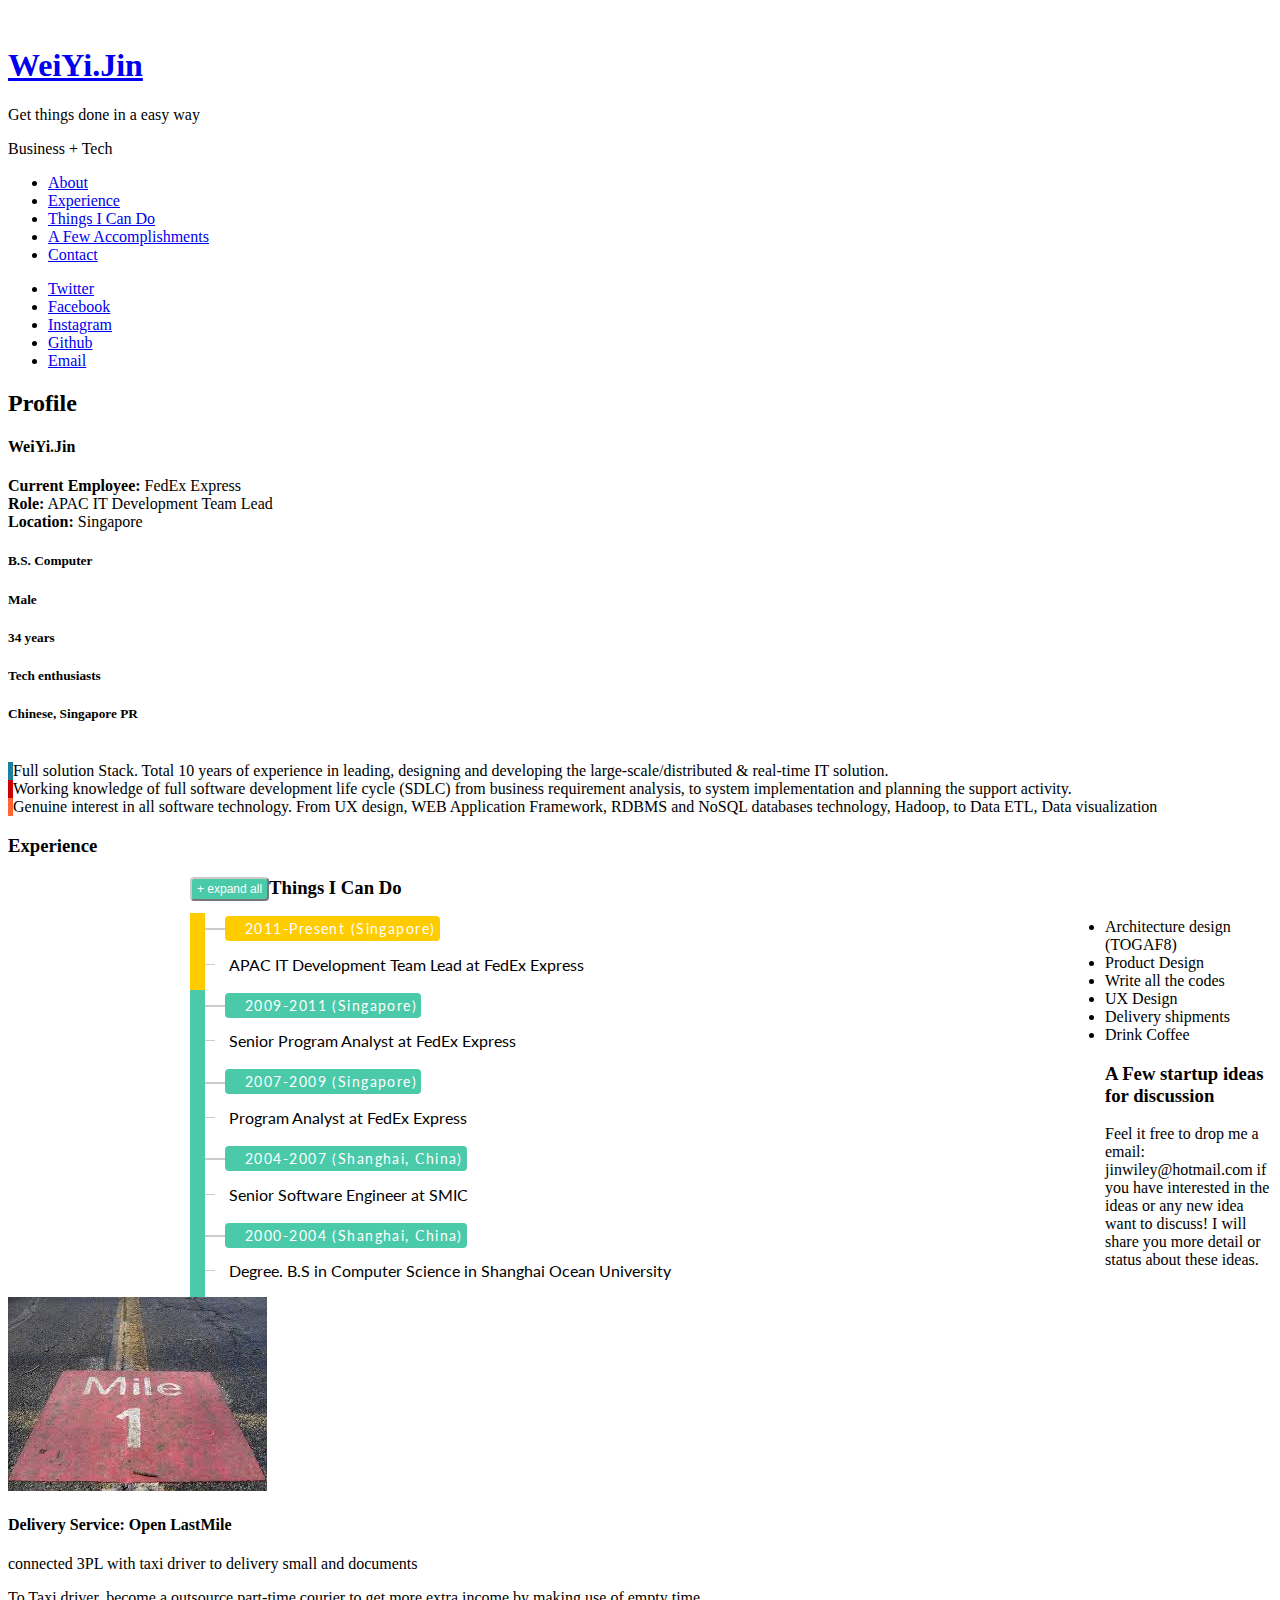
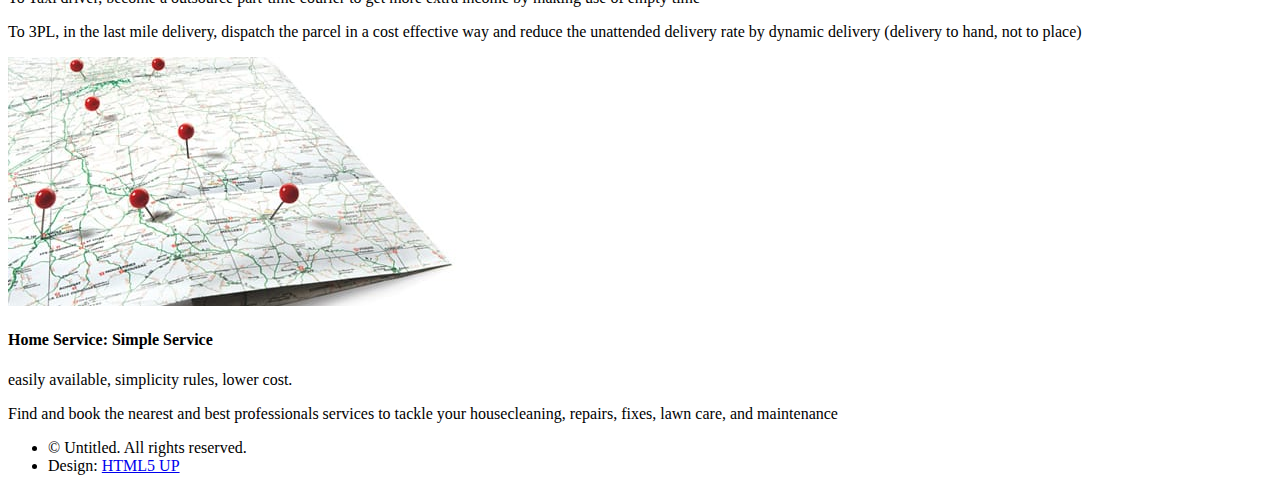
==== commit 33c84bfa: "update" ====
--- a/index.html
+++ b/index.html
@@ -227,12 +227,12 @@
 								<h3>Things I Can Do</h3>
 								<p></p>
 								<ul class="feature-icons">
-									<li class="fa-code">Write all the code</li>
-									<li class="fa-cubes">Stack small boxes</li>
-									<li class="fa-book">Read books and stuff</li>
-									<li class="fa-coffee">Drink much coffee</li>
-									<li class="fa-bolt">Lightning bolt</li>
-									<li class="fa-users">Shadow clone technique</li>
+									<li class="fa-cogs">Architecture design (TOGAF8)</li>
+									<li class="fa-diamond ">Product Design</li>
+									<li class="fa-code">Write all the codes</li>
+									<li class="fa-users">UX Design</li>
+									<li class="fa-cubes ">Delivery shipments</li>
+									<li class="fa-coffee">Drink Coffee</li>
 								</ul>
 							</div>
 						</section>
@@ -240,35 +240,38 @@
 					<!-- Three -->
 						<section id="three">
 							<div class="container">
-								<h3>A Few Accomplishments</h3>
-								<p>Integer eu ante ornare amet commetus vestibulum blandit integer in curae ac faucibus integer non. Adipiscing cubilia elementum integer. Integer eu ante ornare amet commetus.</p>
+								<h3>A Few startup ideas for discussion</h3>
+								<p>Feel it free to drop me a email: jinwiley@hotmail.com if you have interested in the ideas or any new idea want to discuss! 
+								I will share you more detail or status about these ideas.</p>
 								<div class="features">
 									<article>
-										<a href="#" class="image"><img src="images/pic01.jpg" alt="" /></a>
+										<a href="#" class="image"><img src="images/lastMile.jpg" alt="" /></a>
 										<div class="inner">
-											<h4>Possibly broke spacetime</h4>
-											<p>Integer eu ante ornare amet commetus vestibulum blandit integer in curae ac faucibus integer adipiscing ornare amet.</p>
+										<header>
+											<h4>Delivery Service: Open LastMile </h4>
+											<p>connected 3PL with taxi driver to delivery small and documents</p>
+										<header>	
+										<p>To Taxi driver, become a outsource part-time courier to get more extra income by making use of empty time</p>
+										<p>To 3PL, in the last mile delivery, dispatch the parcel in a cost effective way and reduce the unattended delivery rate by dynamic delivery (delivery to hand, not to place) </p>
 										</div>
 									</article>
 									<article>
-										<a href="#" class="image"><img src="images/pic02.jpg" alt="" /></a>
+										<a href="#" class="image"><img src="images/homeservice.jpg" alt="" /></a>
 										<div class="inner">
-											<h4>Terraformed a small moon</h4>
-											<p>Integer eu ante ornare amet commetus vestibulum blandit integer in curae ac faucibus integer adipiscing ornare amet.</p>
+										<header>
+											<h4>Home Service:  Simple Service</h4>
+											<p>easily available, simplicity rules, lower cost. </p>
+											</header>
+											<p>Find and book the nearest and best professionals services to tackle your housecleaning, repairs, fixes, lawn care, and maintenance</p>
 										</div>
 									</article>
-									<article>
-										<a href="#" class="image"><img src="images/pic03.jpg" alt="" /></a>
-										<div class="inner">
-											<h4>Snapped dark matter in the wild</h4>
-											<p>Integer eu ante ornare amet commetus vestibulum blandit integer in curae ac faucibus integer adipiscing ornare amet.</p>
-										</div>
-									</article>
+									
 								</div>
 							</div>
 						</section>
 
 					<!-- Four -->
+				<!-- 
 						<section id="four">
 							<div class="container">
 								<h3>Contact Me</h3>
@@ -295,6 +298,8 @@
 								</form>
 							</div>
 						</section>
+						-->
+						
 						
 							<!-- six -->
 
@@ -305,7 +310,7 @@
 						
 						
 					<!-- Five -->
-					
+					<!--
 						<section id="five">
 							<div class="container">
 								<h3>Elements</h3>
@@ -651,7 +656,7 @@
 							</div>
 						</section>
 				
-
+-->
 				</div>
 
 			<!-- Footer -->
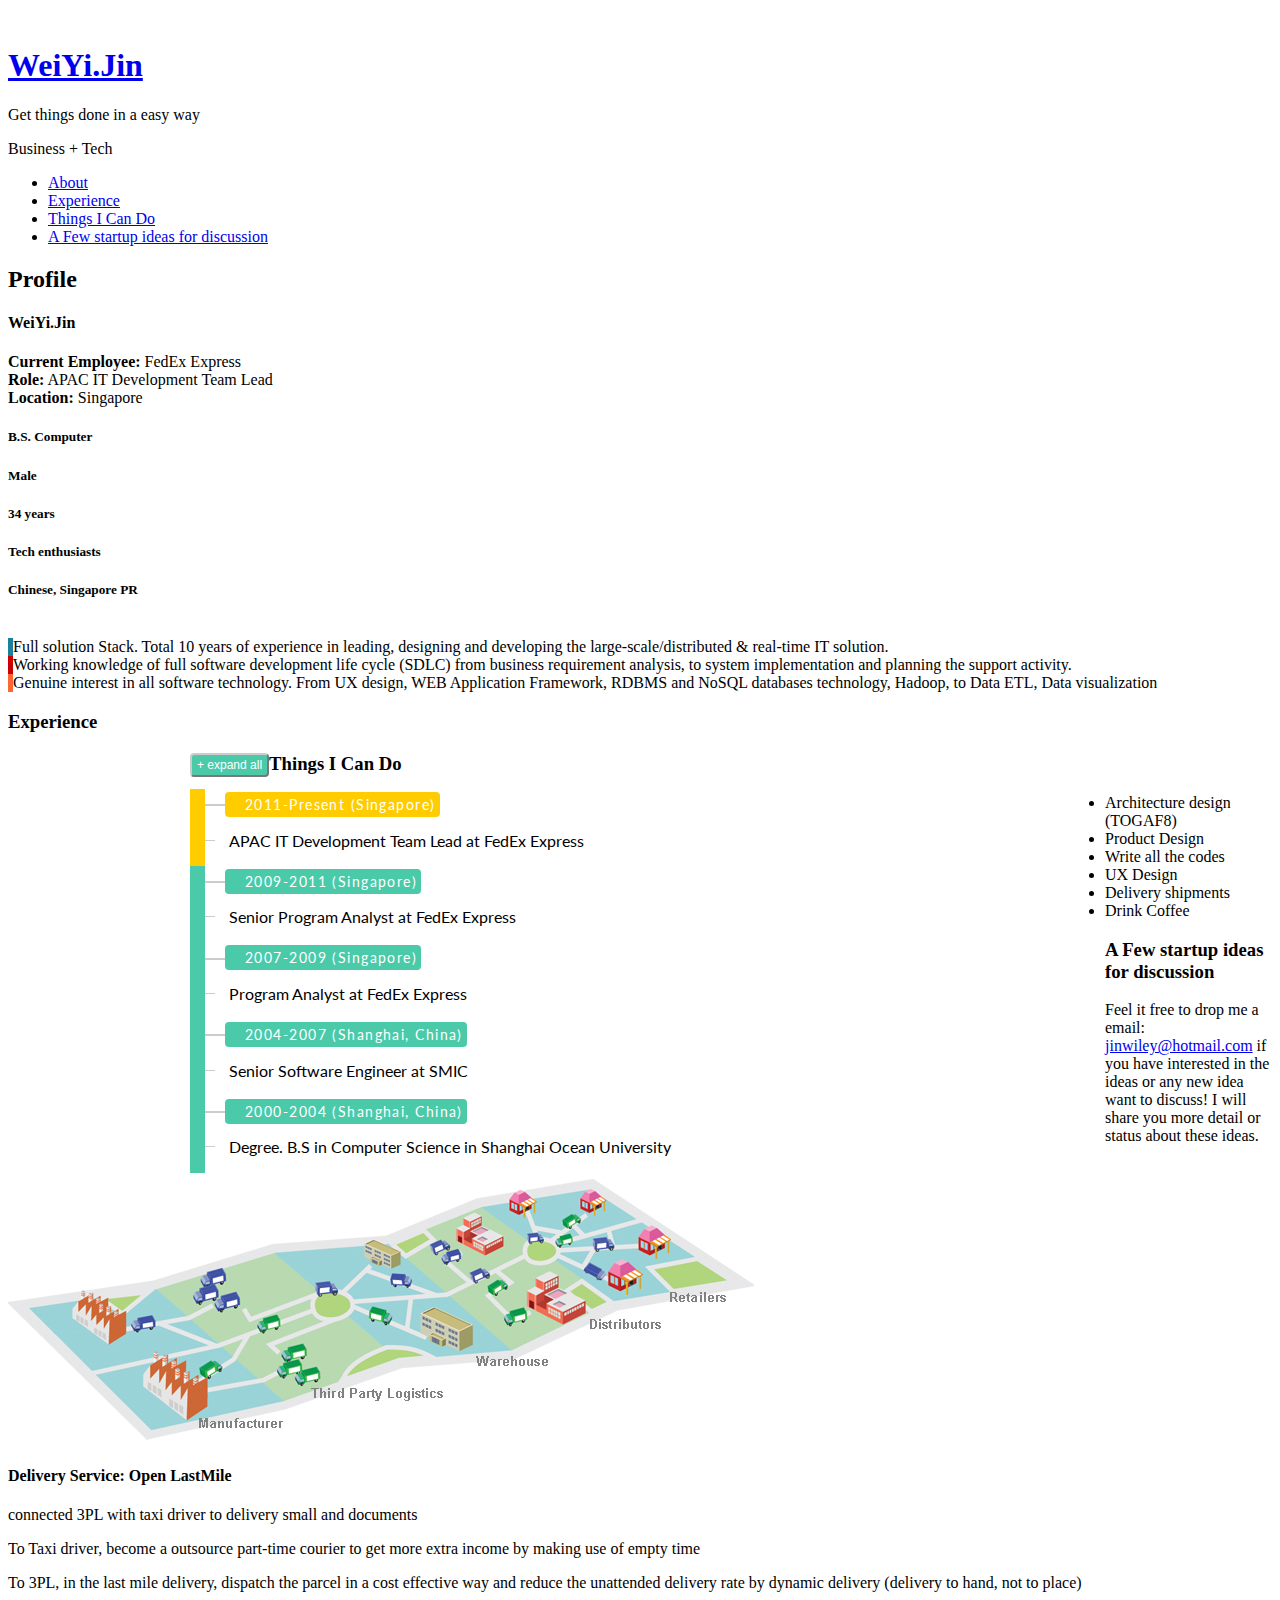
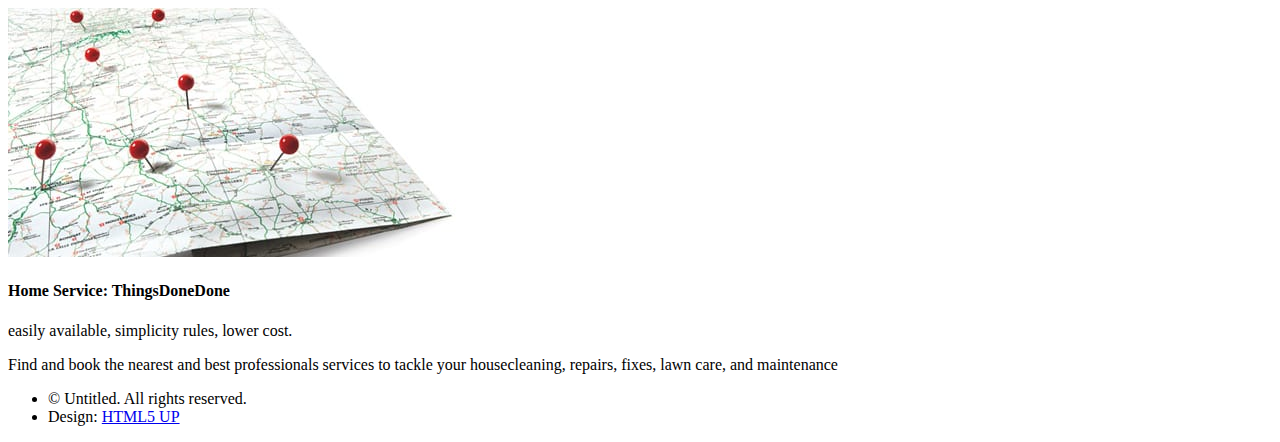
==== commit 74d68501: "update" ====
--- a/index.html
+++ b/index.html
@@ -55,19 +55,11 @@
 							<li><a href="#one" class="active">About</a></li>
 							<li><a href="#experience">Experience</a></li>
 							<li><a href="#two">Things I Can Do</a></li>
-							<li><a href="#three">A Few Accomplishments</a></li>
-							<li><a href="#four">Contact</a></li>
+							<li><a href="#three">A Few startup ideas for discussion</a></li>
+							
 						</ul>
 					</nav>
-					<footer>
-						<ul class="icons">
-							<li><a href="#" class="icon fa-twitter"><span class="label">Twitter</span></a></li>
-							<li><a href="#" class="icon fa-facebook"><span class="label">Facebook</span></a></li>
-							<li><a href="#" class="icon fa-instagram"><span class="label">Instagram</span></a></li>
-							<li><a href="#" class="icon fa-github"><span class="label">Github</span></a></li>
-							<li><a href="#" class="icon fa-envelope"><span class="label">Email</span></a></li>
-						</ul>
-					</footer>
+					
 				</section>
 
 			<!-- Main -->
@@ -241,7 +233,9 @@
 						<section id="three">
 							<div class="container">
 								<h3>A Few startup ideas for discussion</h3>
-								<p>Feel it free to drop me a email: jinwiley@hotmail.com if you have interested in the ideas or any new idea want to discuss! 
+								<p>Feel it free to drop me a email: 
+   <a href="mailto:jinwiley@hotmail.com">jinwiley@hotmail.com</a>
+if you have interested in the ideas or any new idea want to discuss! 
 								I will share you more detail or status about these ideas.</p>
 								<div class="features">
 									<article>
@@ -259,7 +253,7 @@
 										<a href="#" class="image"><img src="images/homeservice.jpg" alt="" /></a>
 										<div class="inner">
 										<header>
-											<h4>Home Service:  Simple Service</h4>
+											<h4>Home Service:  ThingsDoneDone</h4>
 											<p>easily available, simplicity rules, lower cost. </p>
 											</header>
 											<p>Find and book the nearest and best professionals services to tackle your housecleaning, repairs, fixes, lawn care, and maintenance</p>
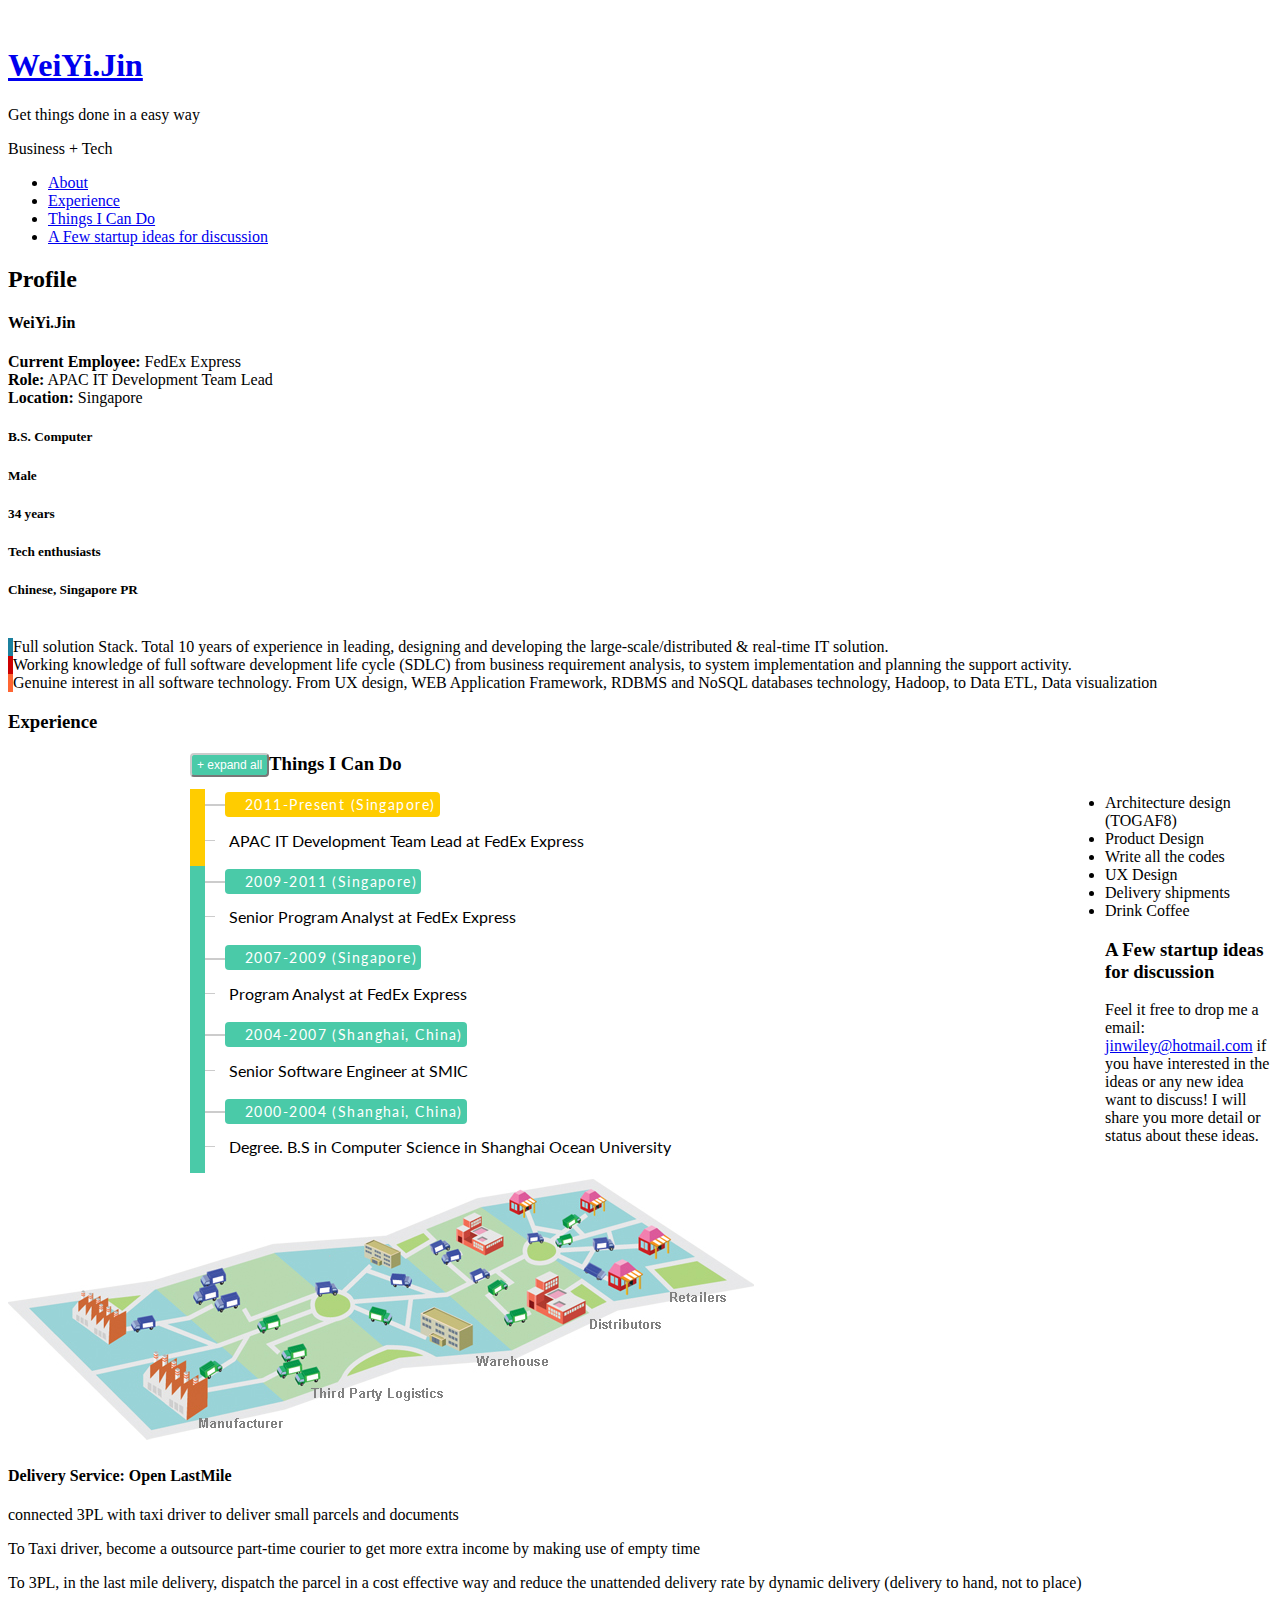
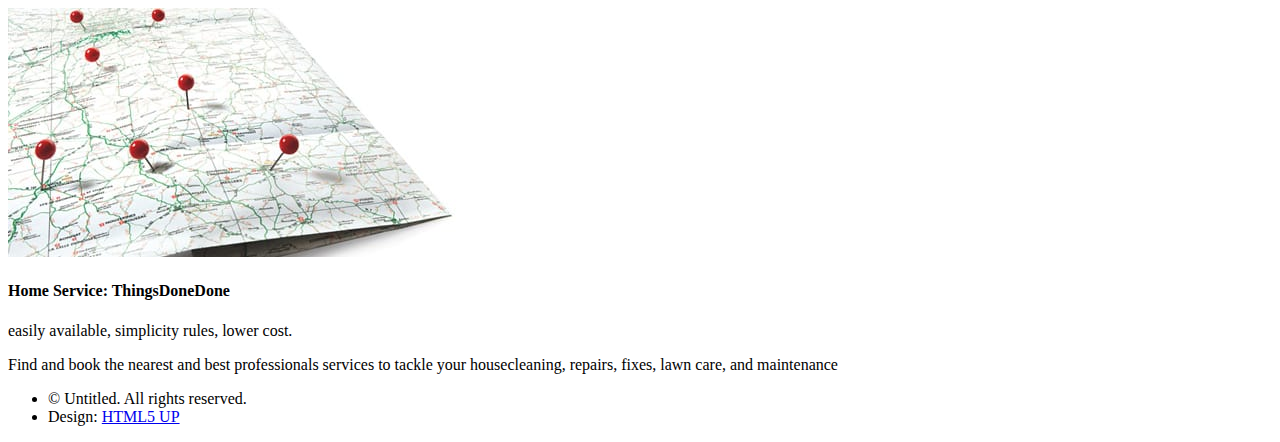
==== commit 8b784432: "Update index.html" ====
--- a/index.html
+++ b/index.html
@@ -243,7 +243,7 @@
 										<div class="inner">
 										<header>
 											<h4>Delivery Service: Open LastMile </h4>
-											<p>connected 3PL with taxi driver to delivery small and documents</p>
+											<p>connected 3PL with taxi driver to deliver small parcels and documents</p>
 										<header>	
 										<p>To Taxi driver, become a outsource part-time courier to get more extra income by making use of empty time</p>
 										<p>To 3PL, in the last mile delivery, dispatch the parcel in a cost effective way and reduce the unattended delivery rate by dynamic delivery (delivery to hand, not to place) </p>
@@ -673,6 +673,17 @@
 		
 	
 	</script>
+	
+	<script>
+  (function(i,s,o,g,r,a,m){i['GoogleAnalyticsObject']=r;i[r]=i[r]||function(){
+  (i[r].q=i[r].q||[]).push(arguments)},i[r].l=1*new Date();a=s.createElement(o),
+  m=s.getElementsByTagName(o)[0];a.async=1;a.src=g;m.parentNode.insertBefore(a,m)
+  })(window,document,'script','//www.google-analytics.com/analytics.js','ga');
+
+  ga('create', 'UA-64099434-1', {'siteSpeedSampleRate': 10});
+  ga('send', 'pageview');
+
+</script>
 		
 	</body>
-</html>+</html>
